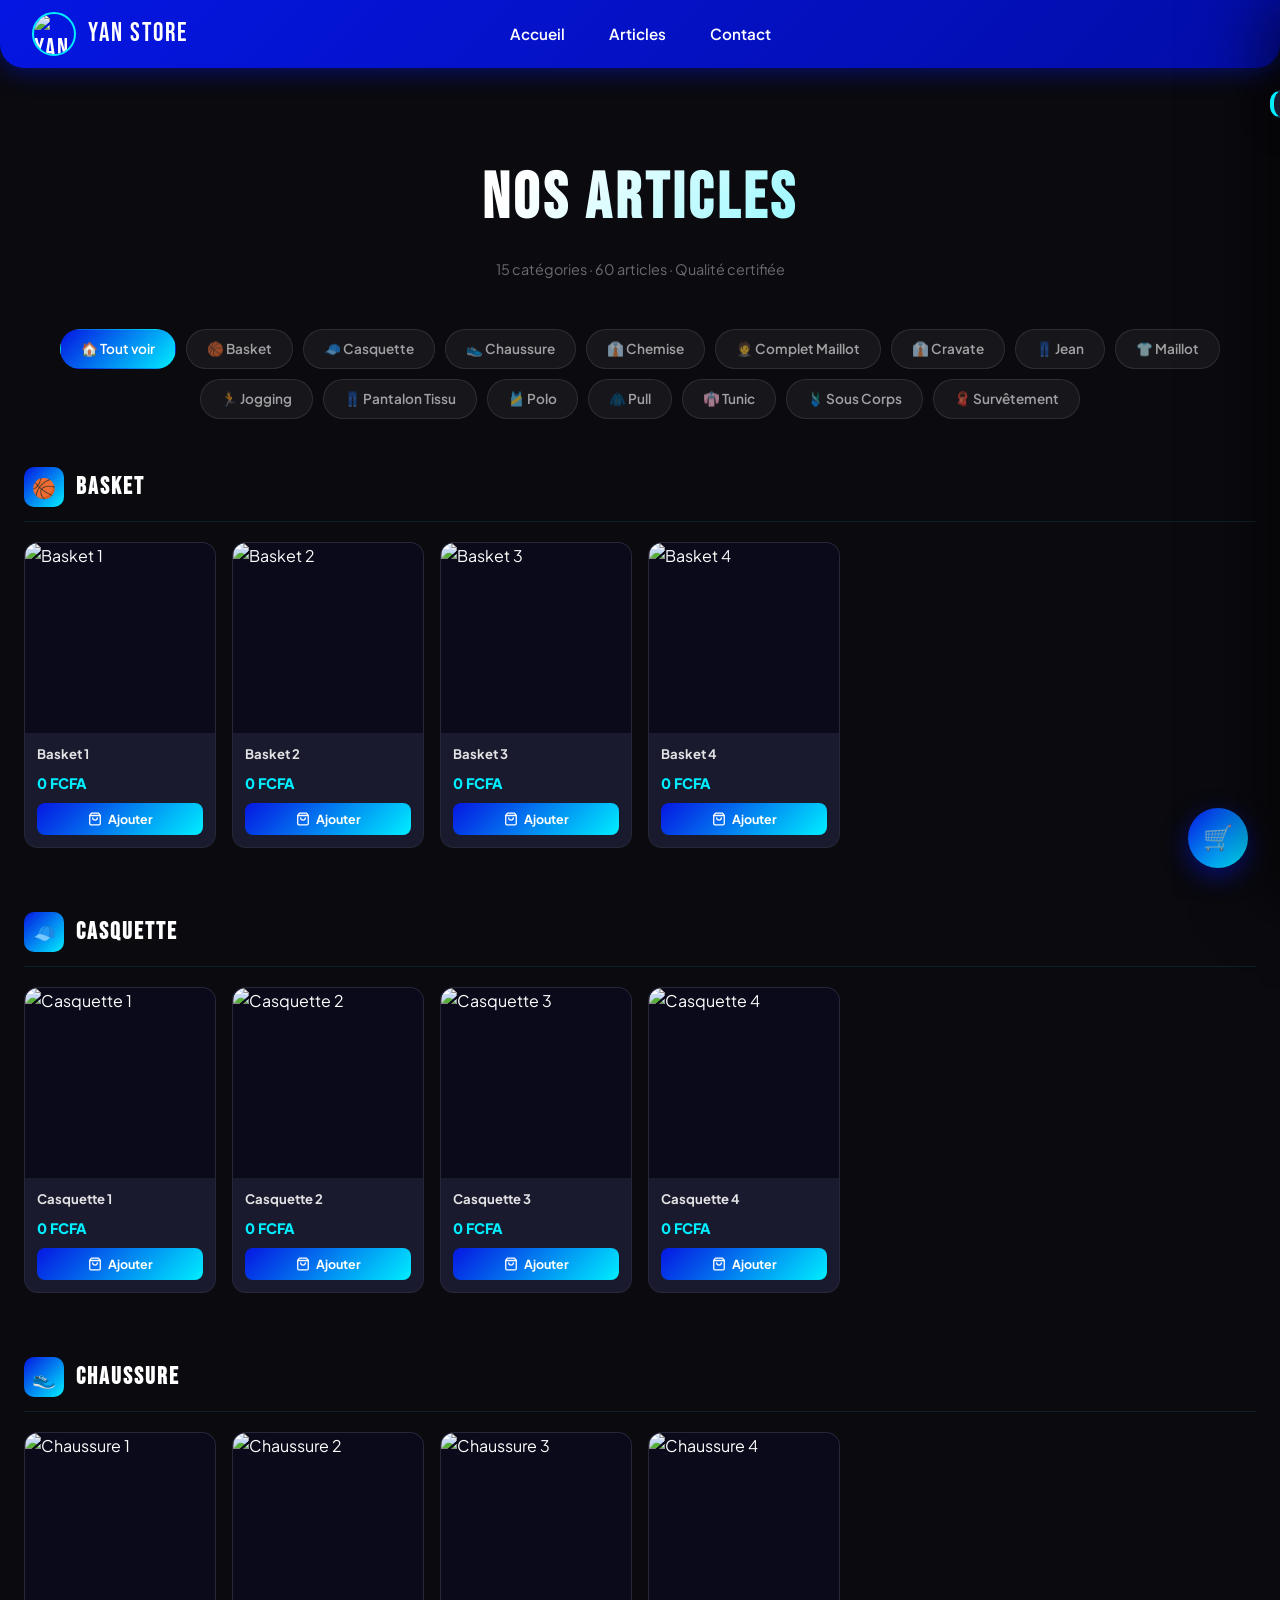
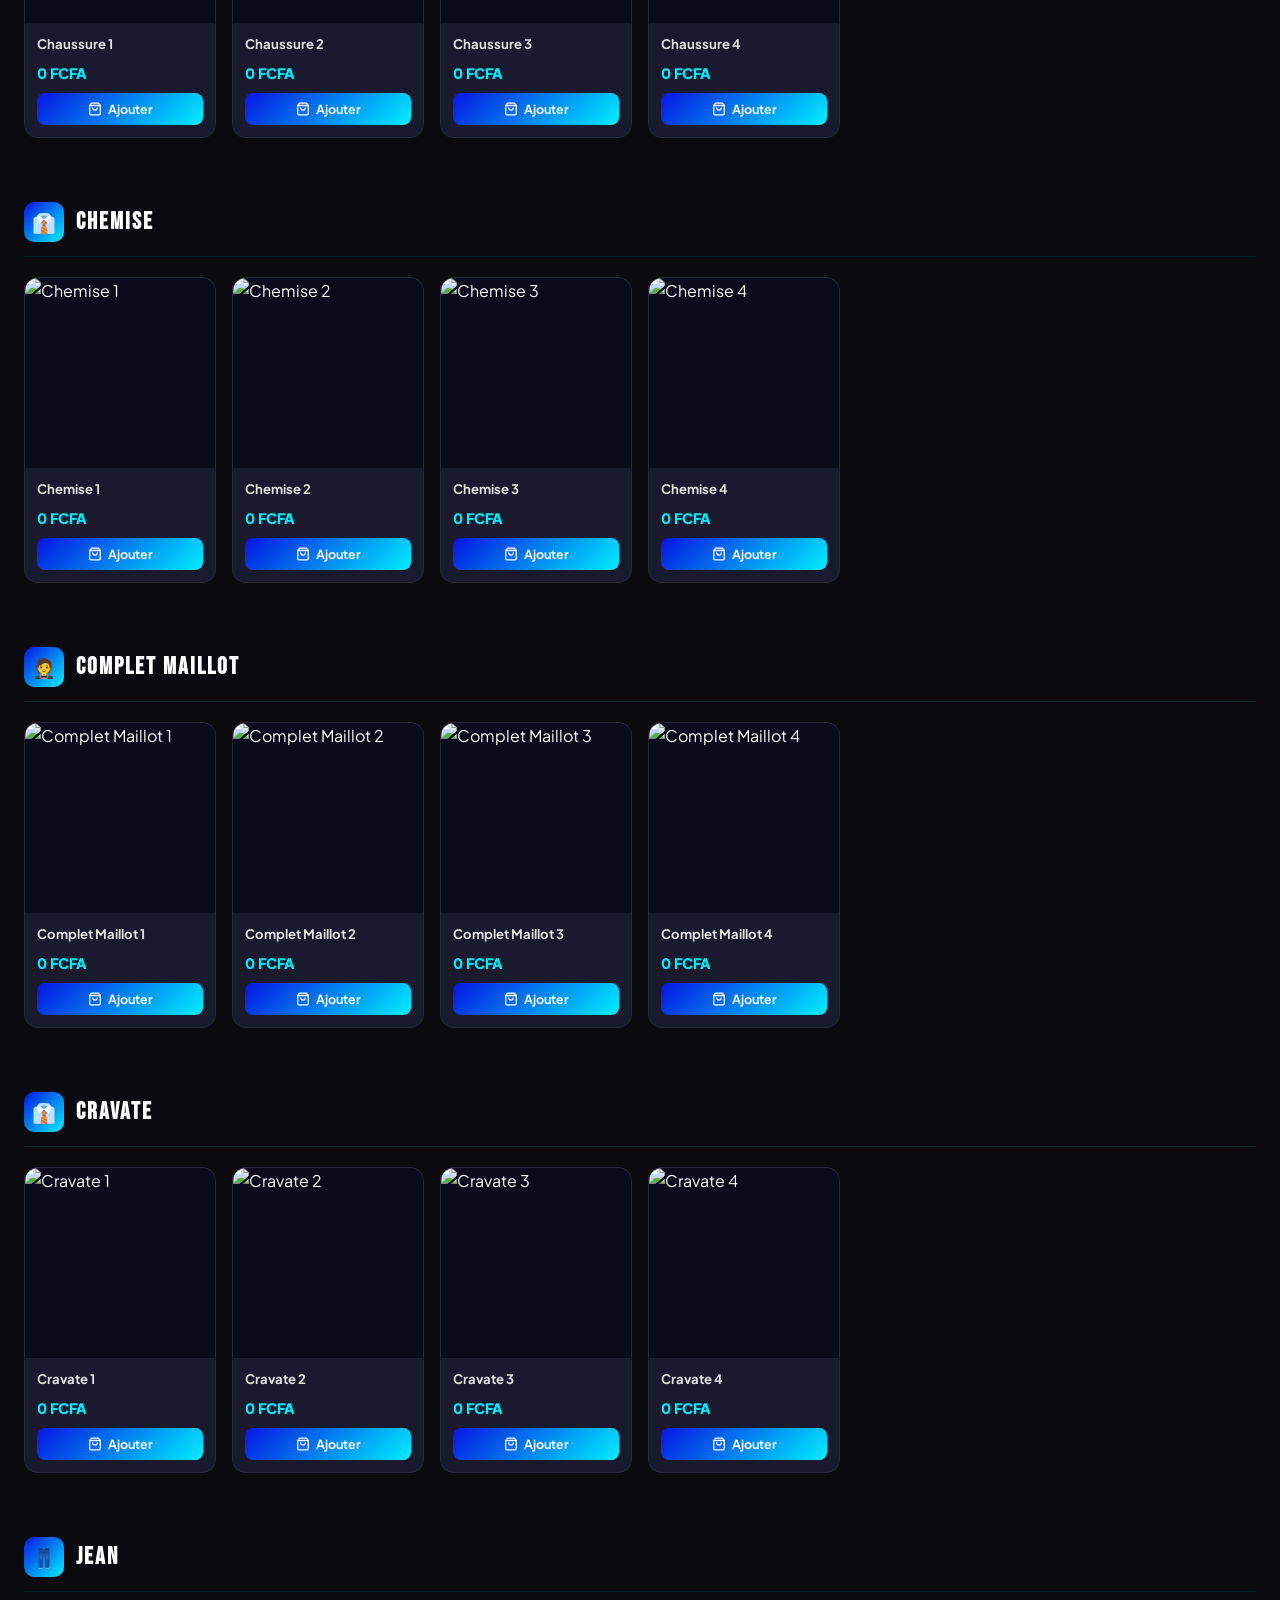
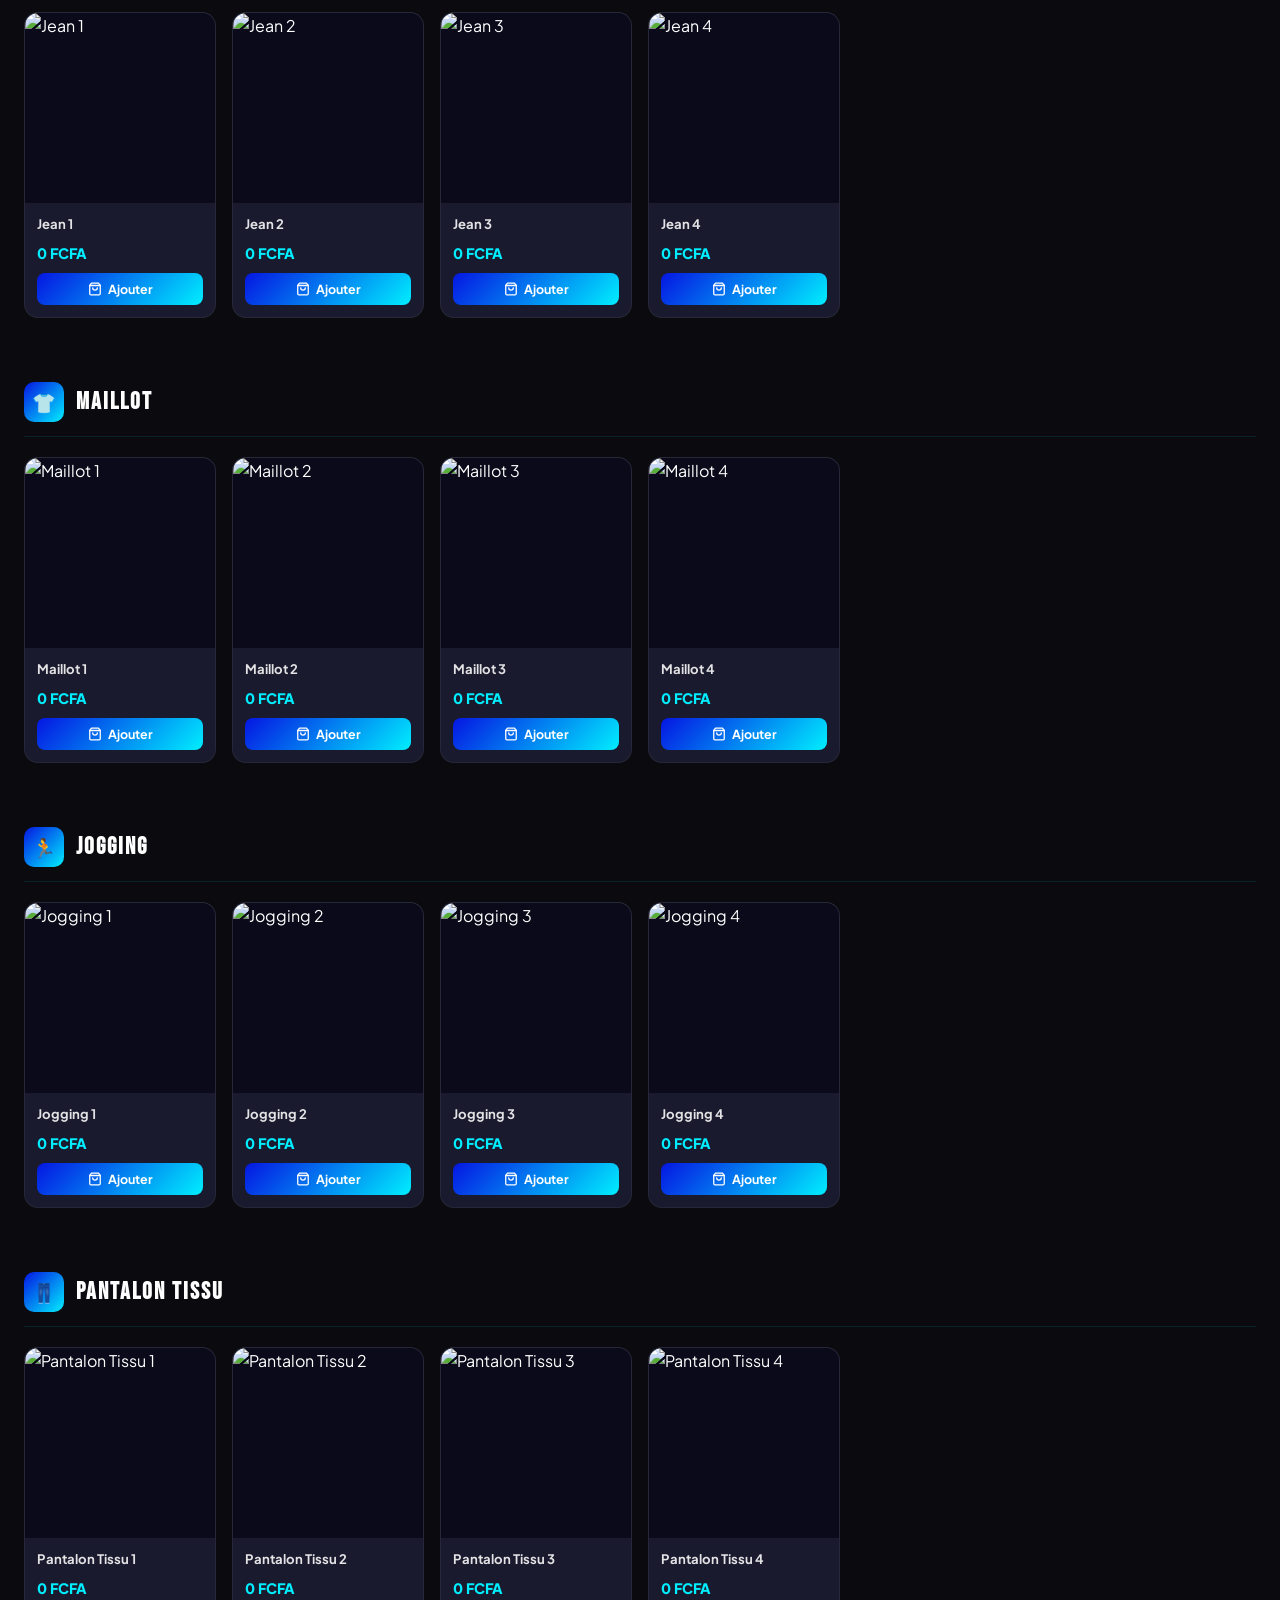
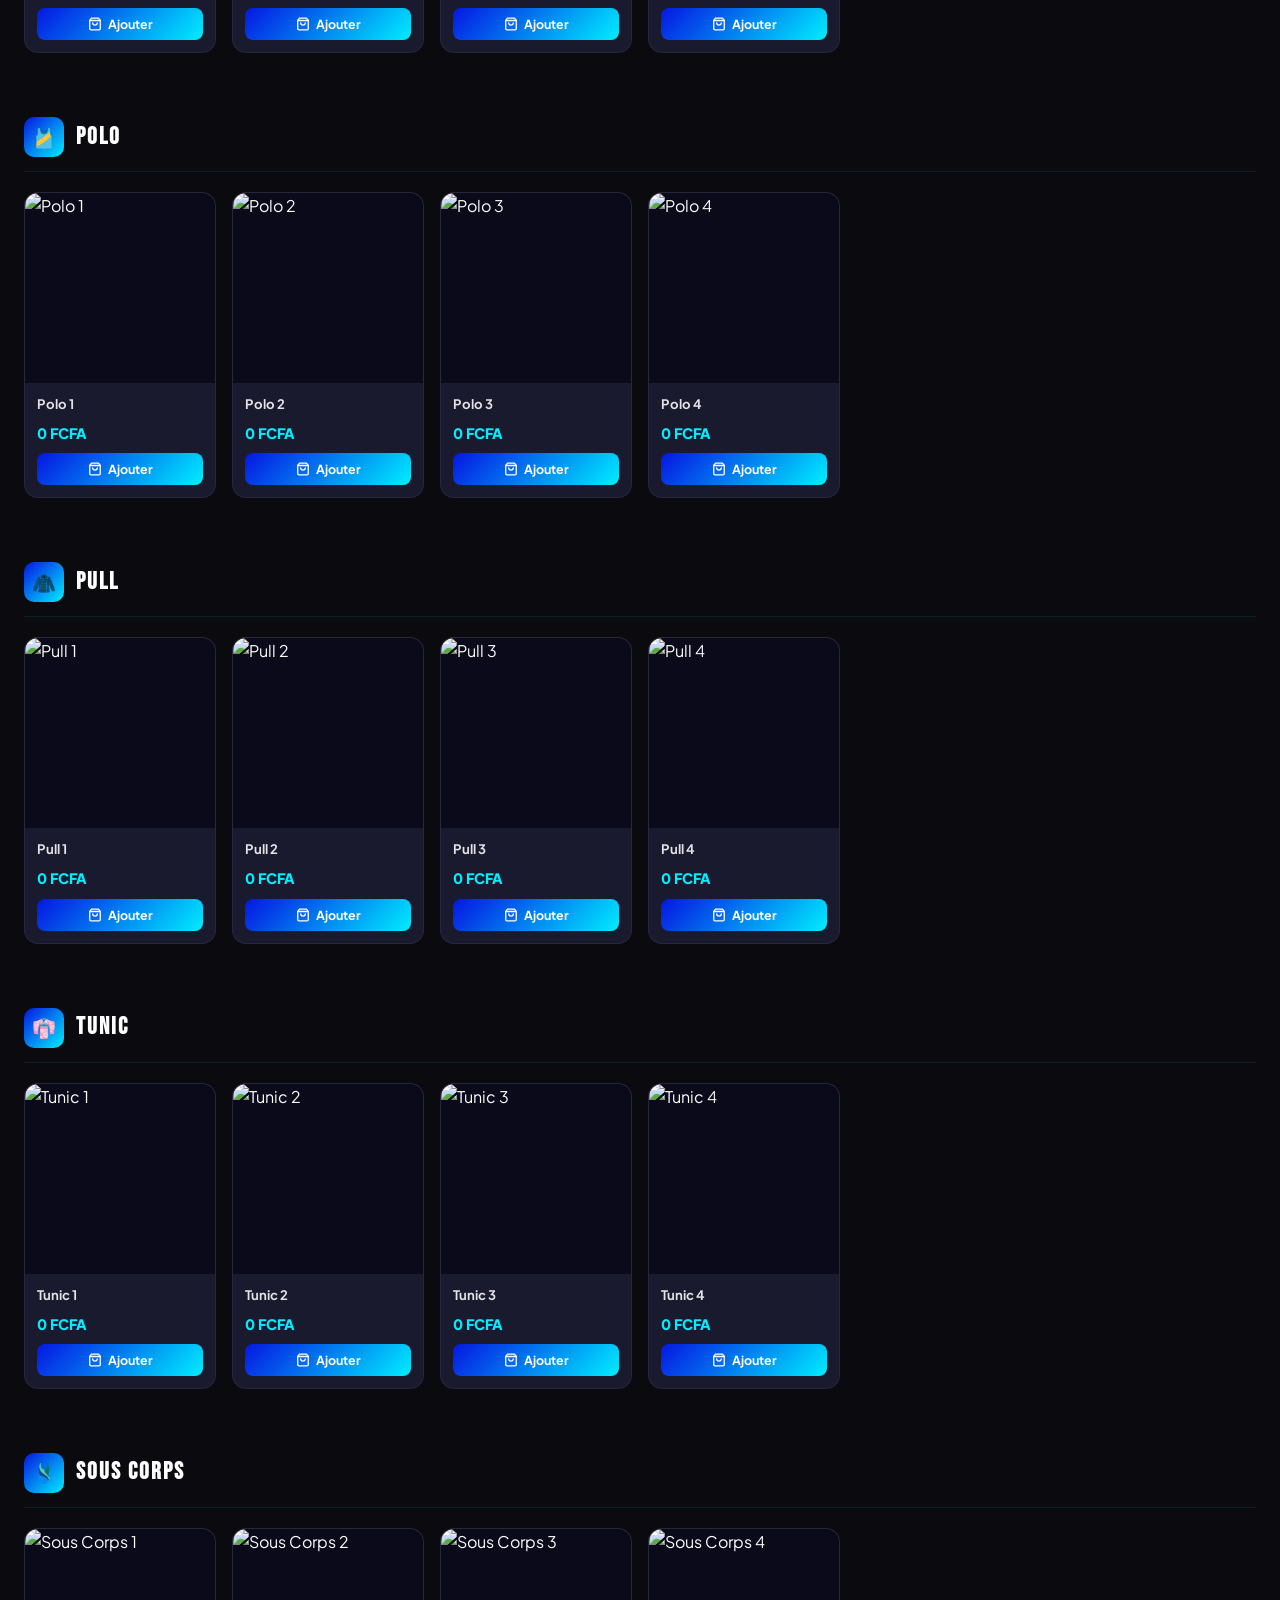
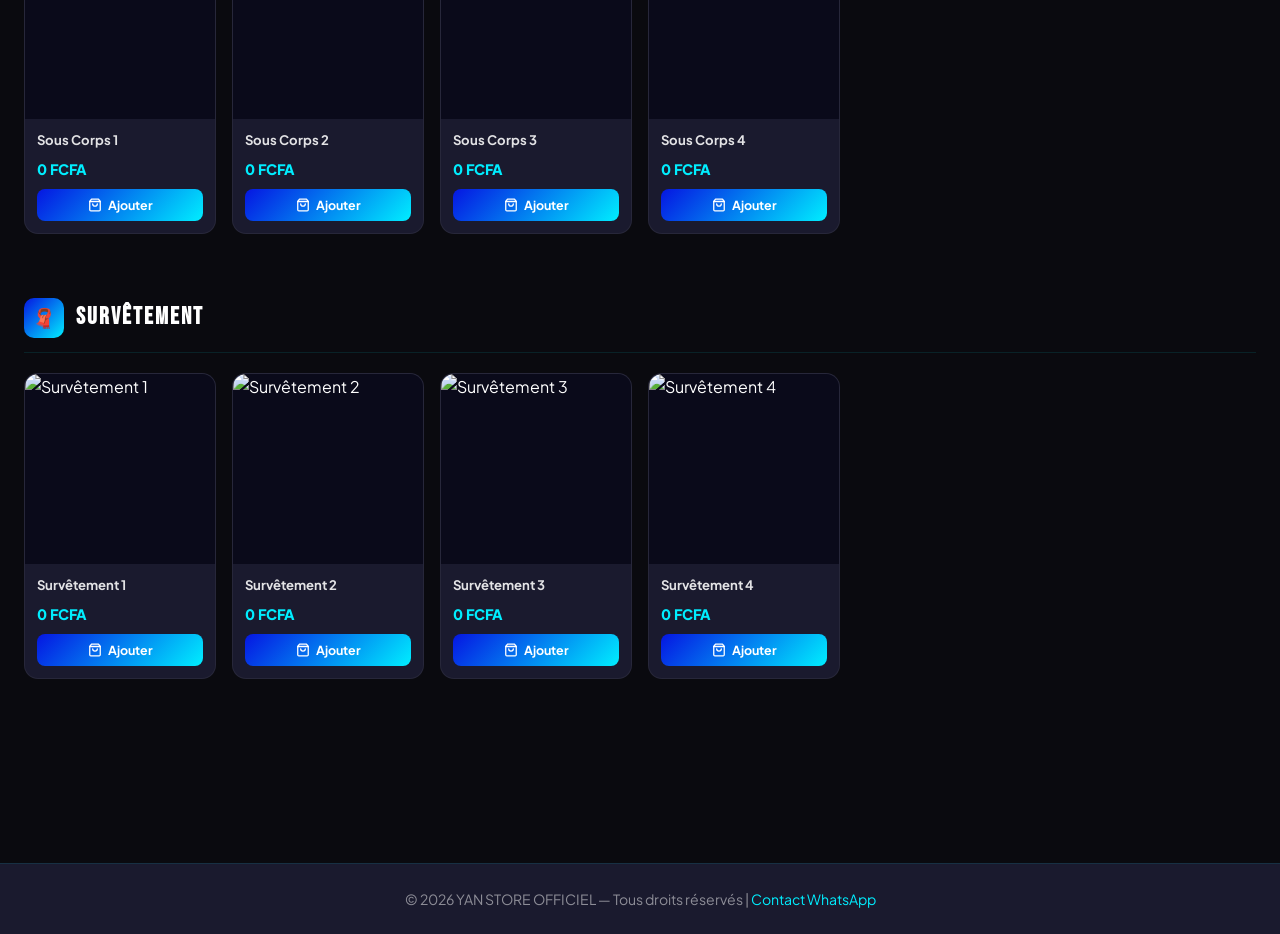
==== Articles.html @ aefc946b "premier commit" ====
<!DOCTYPE html>
<html lang="fr">
<head>
  <meta charset="UTF-8">
  <meta name="viewport" content="width=device-width, initial-scale=1.0">
  <title>Articles — YAN STORE OFFICIEL</title>
  <link rel="icon" type="image/x-icon" href="https://res.cloudinary.com/dyp3dqkwv/image/upload/q_auto/f_auto/v1781642366/culture_vjlvqy.jpg">
  <link href="https://fonts.googleapis.com/css2?family=Plus+Jakarta+Sans:wght@400;600;700;800&family=Bebas+Neue&display=swap" rel="stylesheet">
  <link rel="stylesheet" href="style.css">
  <link rel="stylesheet" href="style2.css">
</head>
<body id="top">

<!-- ======= HEADER ======= -->
<header>
  <nav>
    <div class="logo">
      <a href="YANSTORE.html">
        <img src="https://res.cloudinary.com/dyp3dqkwv/image/upload/q_auto/f_auto/v1781642366/culture_vjlvqy.jpg" alt="YAN STORE" />
        YAN STORE
      </a>
    </div>
    <div class="nav-links">
      <a href="YANSTORE.html">Accueil</a>
      <a href="Articles.html" class="active">Articles</a>
      <a href="contact.html">Contact</a>
    </div>
  </nav>
</header>

<!-- ======= TOAST ======= -->
<div id="toast"></div>

<!-- ======= MODAL AGRANDISSEMENT ======= -->
<div id="product-modal" role="dialog" aria-modal="true" aria-label="Détail article">
  <div class="modal-overlay" id="modal-overlay"></div>
  <div class="modal-box">
    <button class="modal-close" id="modal-close" aria-label="Fermer">✕</button>
    <img src="" alt="" class="modal-img" id="modal-img">
    <div class="modal-info">
      <div class="modal-cat" id="modal-cat"></div>
      <div class="modal-name" id="modal-name"></div>
      <div class="modal-price" id="modal-price"></div>
      <button class="modal-btn-cart" id="modal-btn-cart">
        <svg viewBox="0 0 24 24" fill="none" stroke="currentColor" stroke-width="2.2" stroke-linecap="round" stroke-linejoin="round" width="18" height="18"><path d="M6 2 3 6v14a2 2 0 0 0 2 2h14a2 2 0 0 0 2-2V6l-3-4z"/><line x1="3" y1="6" x2="21" y2="6"/><path d="M16 10a4 4 0 0 1-8 0"/></svg>
        Ajouter au panier
      </button>
    </div>
  </div>
</div>

<!-- ======= PANIER LATÉRAL ======= -->
<div id="cart-drawer">
  <div class="drawer-overlay" id="drawer-overlay"></div>
  <div class="drawer-header">
    <div style="display:flex;align-items:center;gap:6px;">
      <h3>MON PANIER</h3>
      <span class="cart-total-count" id="cart-total-count">0</span>
    </div>
    <button class="drawer-close" id="drawer-close" aria-label="Fermer le panier">✕</button>
  </div>

  <div class="drawer-list" id="drawer-list">
    <div class="cart-empty-msg" id="cart-empty">
      <span class="empty-icon">🛒</span>
      Votre panier est vide.<br>Ajoutez des articles pour commander.
    </div>
  </div>

  <div class="drawer-footer">
    <div class="drawer-total-line">
      <span>Total confirmé</span>
      <span class="total-amount" id="drawer-total">0 FCFA</span>
    </div>
    <p class="drawer-note">✓ Confirmez chaque article avant de commander</p>
    <button class="btn-whatsapp-order" id="btn-whatsapp-order" disabled>
      <svg viewBox="0 0 32 32" fill="none" xmlns="http://www.w3.org/2000/svg">
        <path fill="#fff" d="M16 2C8.268 2 2 8.268 2 16c0 2.472.672 4.789 1.845 6.779L2 30l7.41-1.822A13.93 13.93 0 0 0 16 30c7.732 0 14-6.268 14-14S23.732 2 16 2zm0 25.6a11.54 11.54 0 0 1-5.878-1.606l-.42-.252-4.4 1.082 1.12-4.266-.274-.436A11.552 11.552 0 0 1 4.4 16C4.4 9.59 9.59 4.4 16 4.4c6.41 0 11.6 5.19 11.6 11.6 0 6.41-5.19 11.6-11.6 11.6zm6.352-8.684c-.35-.176-2.068-1.02-2.388-1.136-.32-.116-.554-.176-.786.176-.232.35-.9 1.136-1.104 1.37-.204.232-.406.262-.756.086-.35-.176-1.478-.545-2.814-1.736-1.04-.928-1.742-2.074-1.946-2.424-.204-.35-.022-.54.154-.714.158-.158.35-.406.526-.61.176-.202.232-.35.35-.584.116-.232.058-.436-.028-.61-.088-.174-.786-1.896-1.078-2.598-.284-.682-.574-.588-.786-.6-.204-.01-.438-.012-.672-.012-.232 0-.61.088-.93.438-.32.35-1.218 1.19-1.218 2.9 0 1.71 1.246 3.362 1.42 3.594.176.232 2.45 3.74 5.938 5.244.83.358 1.478.572 1.982.732.834.264 1.592.226 2.192.138.668-.1 2.068-.846 2.36-1.664.29-.818.29-1.52.204-1.664-.086-.144-.32-.232-.67-.408z"/>
      </svg>
      COMMANDER SUR WHATSAPP
    </button>
  </div>
</div>

<!-- ======= BOUTON FLOTTANT PANIER ======= -->
<button id="floating-cart" aria-label="Ouvrir le panier">
  🛒
  <span class="fc-badge" id="fc-badge">0</span>
</button>

<!-- ======= CONTENU PRINCIPAL ======= -->
<main class="articles-page">
  <div class="articles-page-title">
    <h1>NOS ARTICLES</h1>
    <p>15 catégories · 60 articles · Qualité certifiée</p>
  </div>

  <!-- CHIPS FILTRE -->
  <div class="cat-chips" id="cat-chips">
    <span class="cat-chip active" data-cat="all">🏠 Tout voir</span>
    <span class="cat-chip" data-cat="basket">🏀 Basket</span>
    <span class="cat-chip" data-cat="casquette">🧢 Casquette</span>
    <span class="cat-chip" data-cat="chaussure">👟 Chaussure</span>
    <span class="cat-chip" data-cat="chemise">👔 Chemise</span>
    <span class="cat-chip" data-cat="complet">🤵 Complet Maillot</span>
    <span class="cat-chip" data-cat="cravate">👔 Cravate</span>
    <span class="cat-chip" data-cat="jean">👖 Jean</span>
    <span class="cat-chip" data-cat="maillot">👕 Maillot</span>
    <span class="cat-chip" data-cat="jogging">🏃 Jogging</span>
    <span class="cat-chip" data-cat="pantalon">👖 Pantalon Tissu</span>
    <span class="cat-chip" data-cat="polo">🎽 Polo</span>
    <span class="cat-chip" data-cat="pull">🧥 Pull</span>
    <span class="cat-chip" data-cat="tunic">👘 Tunic</span>
    <span class="cat-chip" data-cat="souscorps">🩱 Sous Corps</span>
    <span class="cat-chip" data-cat="survetement">🧣 Survêtement</span>
  </div>

  <!-- Les sections sont générées par JS ci-dessous -->
  <div id="catalogue-root"></div>

</main>

<footer>
  <p>&copy; 2026 YAN STORE OFFICIEL — Tous droits réservés | <a href="contact.html">Contact WhatsApp</a></p>
</footer>

<!-- ======= SCRIPT ======= -->
<script>
/* =====================================================
   IMAGES — remplace l'URL de chaque article ici
   Format local  : "IMAGES/nom-du-fichier.jpg"
   Format distant: "https://..."
===================================================== */
const IMAGES = {
  // ---- Basket ----
  ba1: "https://res.cloudinary.com/dyp3dqkwv/image/upload/q_auto/f_auto/v1781642366/culture_vjlvqy.jpg", // Basket 1
  ba2: "https://res.cloudinary.com/dyp3dqkwv/image/upload/q_auto/f_auto/v1781642366/culture_vjlvqy.jpg", // Basket 2
  ba3: "https://res.cloudinary.com/dyp3dqkwv/image/upload/q_auto/f_auto/v1781642366/culture_vjlvqy.jpg", // Basket 3
  ba4: "https://res.cloudinary.com/dyp3dqkwv/image/upload/q_auto/f_auto/v1781642366/culture_vjlvqy.jpg", // Basket 4
  // ---- Casquette ----
  ca1: "https://res.cloudinary.com/dyp3dqkwv/image/upload/q_auto/f_auto/v1781642366/culture_vjlvqy.jpg", // Casquette 1
  ca2: "https://res.cloudinary.com/dyp3dqkwv/image/upload/q_auto/f_auto/v1781642366/culture_vjlvqy.jpg", // Casquette 2
  ca3: "https://res.cloudinary.com/dyp3dqkwv/image/upload/q_auto/f_auto/v1781642366/culture_vjlvqy.jpg", // Casquette 3
  ca4: "https://res.cloudinary.com/dyp3dqkwv/image/upload/q_auto/f_auto/v1781642366/culture_vjlvqy.jpg", // Casquette 4
  // ---- Chaussure ----
  ch1: "https://res.cloudinary.com/dyp3dqkwv/image/upload/q_auto/f_auto/v1781642366/culture_vjlvqy.jpg", // Chaussure 1
  ch2: "https://res.cloudinary.com/dyp3dqkwv/image/upload/q_auto/f_auto/v1781642366/culture_vjlvqy.jpg", // Chaussure 2
  ch3: "https://res.cloudinary.com/dyp3dqkwv/image/upload/q_auto/f_auto/v1781642366/culture_vjlvqy.jpg", // Chaussure 3
  ch4: "https://res.cloudinary.com/dyp3dqkwv/image/upload/q_auto/f_auto/v1781642366/culture_vjlvqy.jpg", // Chaussure 4
  // ---- Chemise ----
  cm1: "https://res.cloudinary.com/dyp3dqkwv/image/upload/q_auto/f_auto/v1781642366/culture_vjlvqy.jpg", // Chemise 1
  cm2: "https://res.cloudinary.com/dyp3dqkwv/image/upload/q_auto/f_auto/v1781642366/culture_vjlvqy.jpg", // Chemise 2
  cm3: "https://res.cloudinary.com/dyp3dqkwv/image/upload/q_auto/f_auto/v1781642366/culture_vjlvqy.jpg", // Chemise 3
  cm4: "https://res.cloudinary.com/dyp3dqkwv/image/upload/q_auto/f_auto/v1781642366/culture_vjlvqy.jpg", // Chemise 4
  // ---- Complet Maillot ----
  co1: "https://res.cloudinary.com/dyp3dqkwv/image/upload/q_auto/f_auto/v1781642366/culture_vjlvqy.jpg", // Complet Maillot 1
  co2: "https://res.cloudinary.com/dyp3dqkwv/image/upload/q_auto/f_auto/v1781642366/culture_vjlvqy.jpg", // Complet Maillot 2
  co3: "https://res.cloudinary.com/dyp3dqkwv/image/upload/q_auto/f_auto/v1781642366/culture_vjlvqy.jpg", // Complet Maillot 3
  co4: "https://res.cloudinary.com/dyp3dqkwv/image/upload/q_auto/f_auto/v1781642366/culture_vjlvqy.jpg", // Complet Maillot 4
  // ---- Cravate ----
  cr1: "https://res.cloudinary.com/dyp3dqkwv/image/upload/q_auto/f_auto/v1781642366/culture_vjlvqy.jpg", // Cravate 1
  cr2: "https://res.cloudinary.com/dyp3dqkwv/image/upload/q_auto/f_auto/v1781642366/culture_vjlvqy.jpg", // Cravate 2
  cr3: "https://res.cloudinary.com/dyp3dqkwv/image/upload/q_auto/f_auto/v1781642366/culture_vjlvqy.jpg", // Cravate 3
  cr4: "https://res.cloudinary.com/dyp3dqkwv/image/upload/q_auto/f_auto/v1781642366/culture_vjlvqy.jpg", // Cravate 4
  // ---- Jean ----
  je1: "https://res.cloudinary.com/dyp3dqkwv/image/upload/q_auto/f_auto/v1781642366/culture_vjlvqy.jpg", // Jean 1
  je2: "https://res.cloudinary.com/dyp3dqkwv/image/upload/q_auto/f_auto/v1781642366/culture_vjlvqy.jpg", // Jean 2
  je3: "https://res.cloudinary.com/dyp3dqkwv/image/upload/q_auto/f_auto/v1781642366/culture_vjlvqy.jpg", // Jean 3
  je4: "https://res.cloudinary.com/dyp3dqkwv/image/upload/q_auto/f_auto/v1781642366/culture_vjlvqy.jpg", // Jean 4
  // ---- Maillot ----
  ma1: "https://res.cloudinary.com/dyp3dqkwv/image/upload/q_auto/f_auto/v1781642366/culture_vjlvqy.jpg", // Maillot 1
  ma2: "https://res.cloudinary.com/dyp3dqkwv/image/upload/q_auto/f_auto/v1781642366/culture_vjlvqy.jpg", // Maillot 2
  ma3: "https://res.cloudinary.com/dyp3dqkwv/image/upload/q_auto/f_auto/v1781642366/culture_vjlvqy.jpg", // Maillot 3
  ma4: "https://res.cloudinary.com/dyp3dqkwv/image/upload/q_auto/f_auto/v1781642366/culture_vjlvqy.jpg", // Maillot 4
  // ---- Jogging ----
  jo1: "https://res.cloudinary.com/dyp3dqkwv/image/upload/q_auto/f_auto/v1781642366/culture_vjlvqy.jpg", // Jogging 1
  jo2: "https://res.cloudinary.com/dyp3dqkwv/image/upload/q_auto/f_auto/v1781642366/culture_vjlvqy.jpg", // Jogging 2
  jo3: "https://res.cloudinary.com/dyp3dqkwv/image/upload/q_auto/f_auto/v1781642366/culture_vjlvqy.jpg", // Jogging 3
  jo4: "https://res.cloudinary.com/dyp3dqkwv/image/upload/q_auto/f_auto/v1781642366/culture_vjlvqy.jpg", // Jogging 4
  // ---- Pantalon Tissu ----
  pt1: "https://res.cloudinary.com/dyp3dqkwv/image/upload/q_auto/f_auto/v1781642366/culture_vjlvqy.jpg", // Pantalon Tissu 1
  pt2: "https://res.cloudinary.com/dyp3dqkwv/image/upload/q_auto/f_auto/v1781642366/culture_vjlvqy.jpg", // Pantalon Tissu 2
  pt3: "https://res.cloudinary.com/dyp3dqkwv/image/upload/q_auto/f_auto/v1781642366/culture_vjlvqy.jpg", // Pantalon Tissu 3
  pt4: "https://res.cloudinary.com/dyp3dqkwv/image/upload/q_auto/f_auto/v1781642366/culture_vjlvqy.jpg", // Pantalon Tissu 4
  // ---- Polo ----
  po1: "https://res.cloudinary.com/dyp3dqkwv/image/upload/q_auto/f_auto/v1781642366/culture_vjlvqy.jpg", // Polo 1
  po2: "https://res.cloudinary.com/dyp3dqkwv/image/upload/q_auto/f_auto/v1781642366/culture_vjlvqy.jpg", // Polo 2
  po3: "https://res.cloudinary.com/dyp3dqkwv/image/upload/q_auto/f_auto/v1781642366/culture_vjlvqy.jpg", // Polo 3
  po4: "https://res.cloudinary.com/dyp3dqkwv/image/upload/q_auto/f_auto/v1781642366/culture_vjlvqy.jpg", // Polo 4
  // ---- Pull ----
  pu1: "https://res.cloudinary.com/dyp3dqkwv/image/upload/q_auto/f_auto/v1781642366/culture_vjlvqy.jpg", // Pull 1
  pu2: "https://res.cloudinary.com/dyp3dqkwv/image/upload/q_auto/f_auto/v1781642366/culture_vjlvqy.jpg", // Pull 2
  pu3: "https://res.cloudinary.com/dyp3dqkwv/image/upload/q_auto/f_auto/v1781642366/culture_vjlvqy.jpg", // Pull 3
  pu4: "https://res.cloudinary.com/dyp3dqkwv/image/upload/q_auto/f_auto/v1781642366/culture_vjlvqy.jpg", // Pull 4
  // ---- Tunic ----
  tu1: "https://res.cloudinary.com/dyp3dqkwv/image/upload/q_auto/f_auto/v1781642366/culture_vjlvqy.jpg", // Tunic 1
  tu2: "https://res.cloudinary.com/dyp3dqkwv/image/upload/q_auto/f_auto/v1781642366/culture_vjlvqy.jpg", // Tunic 2
  tu3: "https://res.cloudinary.com/dyp3dqkwv/image/upload/q_auto/f_auto/v1781642366/culture_vjlvqy.jpg", // Tunic 3
  tu4: "https://res.cloudinary.com/dyp3dqkwv/image/upload/q_auto/f_auto/v1781642366/culture_vjlvqy.jpg", // Tunic 4
  // ---- Sous Corps ----
  sc1: "https://res.cloudinary.com/dyp3dqkwv/image/upload/q_auto/f_auto/v1781642366/culture_vjlvqy.jpg", // Sous Corps 1
  sc2: "https://res.cloudinary.com/dyp3dqkwv/image/upload/q_auto/f_auto/v1781642366/culture_vjlvqy.jpg", // Sous Corps 2
  sc3: "https://res.cloudinary.com/dyp3dqkwv/image/upload/q_auto/f_auto/v1781642366/culture_vjlvqy.jpg", // Sous Corps 3
  sc4: "https://res.cloudinary.com/dyp3dqkwv/image/upload/q_auto/f_auto/v1781642366/culture_vjlvqy.jpg", // Sous Corps 4
  // ---- Survêtement ----
  sv1: "https://res.cloudinary.com/dyp3dqkwv/image/upload/q_auto/f_auto/v1781642366/culture_vjlvqy.jpg", // Survêtement 1
  sv2: "https://res.cloudinary.com/dyp3dqkwv/image/upload/q_auto/f_auto/v1781642366/culture_vjlvqy.jpg", // Survêtement 2
  sv3: "https://res.cloudinary.com/dyp3dqkwv/image/upload/q_auto/f_auto/v1781642366/culture_vjlvqy.jpg", // Survêtement 3
  sv4: "https://res.cloudinary.com/dyp3dqkwv/image/upload/q_auto/f_auto/v1781642366/culture_vjlvqy.jpg", // Survêtement 4
};

/* =====================================================
   CATALOGUE — 15 catégories × 4 articles
===================================================== */
const CATALOGUE = [
  {
    id: "basket", icon: "🏀", label: "Basket",
    items: [
      { id:"ba1", name:"Basket 1", price:0, badge:null },
      { id:"ba2", name:"Basket 2", price:0, badge:null },
      { id:"ba3", name:"Basket 3", price:0, badge:null },
      { id:"ba4", name:"Basket 4", price:0, badge:null }
    ]
  },
  {
    id: "casquette", icon: "🧢", label: "Casquette",
    items: [
      { id:"ca1", name:"Casquette 1", price:0, badge:null },
      { id:"ca2", name:"Casquette 2", price:0, badge:null },
      { id:"ca3", name:"Casquette 3", price:0, badge:null },
      { id:"ca4", name:"Casquette 4", price:0, badge:null }
    ]
  },
  {
    id: "chaussure", icon: "👟", label: "Chaussure",
    items: [
      { id:"ch1", name:"Chaussure 1", price:0, badge:null },
      { id:"ch2", name:"Chaussure 2", price:0, badge:null },
      { id:"ch3", name:"Chaussure 3", price:0, badge:null },
      { id:"ch4", name:"Chaussure 4", price:0, badge:null }
    ]
  },
  {
    id: "chemise", icon: "👔", label: "Chemise",
    items: [
      { id:"cm1", name:"Chemise 1", price:0, badge:null },
      { id:"cm2", name:"Chemise 2", price:0, badge:null },
      { id:"cm3", name:"Chemise 3", price:0, badge:null },
      { id:"cm4", name:"Chemise 4", price:0, badge:null }
    ]
  },
  {
    id: "complet", icon: "🤵", label: "Complet Maillot",
    items: [
      { id:"co1", name:"Complet Maillot 1", price:0, badge:null },
      { id:"co2", name:"Complet Maillot 2", price:0, badge:null },
      { id:"co3", name:"Complet Maillot 3", price:0, badge:null },
      { id:"co4", name:"Complet Maillot 4", price:0, badge:null }
    ]
  },
  {
    id: "cravate", icon: "👔", label: "Cravate",
    items: [
      { id:"cr1", name:"Cravate 1", price:0, badge:null },
      { id:"cr2", name:"Cravate 2", price:0, badge:null },
      { id:"cr3", name:"Cravate 3", price:0, badge:null },
      { id:"cr4", name:"Cravate 4", price:0, badge:null }
    ]
  },
  {
    id: "jean", icon: "👖", label: "Jean",
    items: [
      { id:"je1", name:"Jean 1", price:0, badge:null },
      { id:"je2", name:"Jean 2", price:0, badge:null },
      { id:"je3", name:"Jean 3", price:0, badge:null },
      { id:"je4", name:"Jean 4", price:0, badge:null }
    ]
  },
  {
    id: "maillot", icon: "👕", label: "Maillot",
    items: [
      { id:"ma1", name:"Maillot 1", price:0, badge:null },
      { id:"ma2", name:"Maillot 2", price:0, badge:null },
      { id:"ma3", name:"Maillot 3", price:0, badge:null },
      { id:"ma4", name:"Maillot 4", price:0, badge:null }
    ]
  },
  {
    id: "jogging", icon: "🏃", label: "Jogging",
    items: [
      { id:"jo1", name:"Jogging 1", price:0, badge:null },
      { id:"jo2", name:"Jogging 2", price:0, badge:null },
      { id:"jo3", name:"Jogging 3", price:0, badge:null },
      { id:"jo4", name:"Jogging 4", price:0, badge:null }
    ]
  },
  {
    id: "pantalon", icon: "👖", label: "Pantalon Tissu",
    items: [
      { id:"pt1", name:"Pantalon Tissu 1", price:0, badge:null },
      { id:"pt2", name:"Pantalon Tissu 2", price:0, badge:null },
      { id:"pt3", name:"Pantalon Tissu 3", price:0, badge:null },
      { id:"pt4", name:"Pantalon Tissu 4", price:0, badge:null }
    ]
  },
  {
    id: "polo", icon: "🎽", label: "Polo",
    items: [
      { id:"po1", name:"Polo 1", price:0, badge:null },
      { id:"po2", name:"Polo 2", price:0, badge:null },
      { id:"po3", name:"Polo 3", price:0, badge:null },
      { id:"po4", name:"Polo 4", price:0, badge:null }
    ]
  },
  {
    id: "pull", icon: "🧥", label: "Pull",
    items: [
      { id:"pu1", name:"Pull 1", price:0, badge:null },
      { id:"pu2", name:"Pull 2", price:0, badge:null },
      { id:"pu3", name:"Pull 3", price:0, badge:null },
      { id:"pu4", name:"Pull 4", price:0, badge:null }
    ]
  },
  {
    id: "tunic", icon: "👘", label: "Tunic",
    items: [
      { id:"tu1", name:"Tunic 1", price:0, badge:null },
      { id:"tu2", name:"Tunic 2", price:0, badge:null },
      { id:"tu3", name:"Tunic 3", price:0, badge:null },
      { id:"tu4", name:"Tunic 4", price:0, badge:null }
    ]
  },
  {
    id: "souscorps", icon: "🩱", label: "Sous Corps",
    items: [
      { id:"sc1", name:"Sous Corps 1", price:0, badge:null },
      { id:"sc2", name:"Sous Corps 2", price:0, badge:null },
      { id:"sc3", name:"Sous Corps 3", price:0, badge:null },
      { id:"sc4", name:"Sous Corps 4", price:0, badge:null }
    ]
  },
  {
    id: "survetement", icon: "🧣", label: "Survêtement",
    items: [
      { id:"sv1", name:"Survêtement 1", price:0, badge:null },
      { id:"sv2", name:"Survêtement 2", price:0, badge:null },
      { id:"sv3", name:"Survêtement 3", price:0, badge:null },
      { id:"sv4", name:"Survêtement 4", price:0, badge:null }
    ]
  }
];
/* =====================================================
   ÉTAT GLOBAL
===================================================== */
// cart = [{ ...item, catLabel, confirmed }]
let cart = [];

/* Format prix */
function fmt(n) {
  return n.toLocaleString("fr-FR") + " FCFA";
}

/* =====================================================
   RENDU DU CATALOGUE
===================================================== */
function renderCatalogue() {
  const root = document.getElementById("catalogue-root");
  root.innerHTML = "";

  CATALOGUE.forEach(cat => {
    const section = document.createElement("section");
    section.className = "category-section";
    section.dataset.cat = cat.id;

    section.innerHTML = `
      <div class="cat-heading">
        <div class="cat-heading-icon">${cat.icon}</div>
        <h2>${cat.label}</h2>
      </div>
      <div class="product-grid" id="grid-${cat.id}"></div>
    `;
    root.appendChild(section);

    const grid = section.querySelector(".product-grid");

    cat.items.forEach(item => {
      const card = document.createElement("div");
      card.className = "product-card";
      card.dataset.id = item.id;

      card.innerHTML = `
        ${item.badge ? `<span class="p-badge ${item.badge}">${item.badge === "new" ? "NOUVEAU" : "PROMO"}</span>` : ""}
        <img class="p-img" src="${IMAGES[item.id]}" alt="${item.name}" loading="lazy">
        <div class="p-foot">
          <div class="p-name">${item.name}</div>
          <div class="p-price">${fmt(item.price)}</div>
          <button class="btn-add" data-id="${item.id}" data-cat="${cat.id}">
            <svg viewBox="0 0 24 24" fill="none" stroke="currentColor" stroke-width="2.2" stroke-linecap="round" stroke-linejoin="round" width="14" height="14">
              <path d="M6 2 3 6v14a2 2 0 0 0 2 2h14a2 2 0 0 0 2-2V6l-3-4z"/>
              <line x1="3" y1="6" x2="21" y2="6"/>
              <path d="M16 10a4 4 0 0 1-8 0"/>
            </svg>
            Ajouter
          </button>
        </div>
      `;

      /* Click image → modal */
      card.querySelector(".p-img").addEventListener("click", () => {
        openModal(item, cat.label);
      });
      card.querySelector(".p-name").addEventListener("click", () => {
        openModal(item, cat.label);
      });

      /* Bouton Ajouter sur la carte */
      card.querySelector(".btn-add").addEventListener("click", (e) => {
        e.stopPropagation();
        addToCart(item, cat.label, IMAGES[item.id]);
      });

      grid.appendChild(card);
    });
  });
}

/* =====================================================
   FILTRE PAR CATÉGORIE
===================================================== */
document.getElementById("cat-chips").addEventListener("click", (e) => {
  const chip = e.target.closest(".cat-chip");
  if (!chip) return;

  document.querySelectorAll(".cat-chip").forEach(c => c.classList.remove("active"));
  chip.classList.add("active");

  const cat = chip.dataset.cat;
  document.querySelectorAll(".category-section").forEach(s => {
    if (cat === "all" || s.dataset.cat === cat) {
      s.removeAttribute("hidden");
    } else {
      s.setAttribute("hidden", "");
    }
  });
});

/* =====================================================
   MODAL
===================================================== */
let currentModalItem = null;
let currentModalCat  = null;

function openModal(item, catLabel) {
  currentModalItem = item;
  currentModalCat  = catLabel;

  document.getElementById("modal-img").src = IMAGES[item.id];
  document.getElementById("modal-img").alt = item.name;
  document.getElementById("modal-name").textContent = item.name;
  document.getElementById("modal-cat").textContent  = catLabel;
  document.getElementById("modal-price").textContent = fmt(item.price);

  const btn = document.getElementById("modal-btn-cart");
  const inCart = cart.some(c => c.id === item.id);
  btn.textContent = inCart ? "✓ Dans le panier" : "Ajouter au panier";
  btn.classList.toggle("added", inCart);

  document.getElementById("product-modal").classList.add("open");
  document.body.style.overflow = "hidden";
}

function closeModal() {
  document.getElementById("product-modal").classList.remove("open");
  document.body.style.overflow = "";
}

document.getElementById("modal-close").addEventListener("click", closeModal);
document.getElementById("modal-overlay").addEventListener("click", closeModal);
document.addEventListener("keydown", (e) => { if (e.key === "Escape") { closeModal(); closeDrawer(); } });

document.getElementById("modal-btn-cart").addEventListener("click", () => {
  if (!currentModalItem) return;
  const btn = document.getElementById("modal-btn-cart");
  if (btn.classList.contains("added")) return;
  addToCart(currentModalItem, currentModalCat, IMAGES[currentModalItem.id]);
  btn.textContent = "✓ Dans le panier";
  btn.classList.add("added");
});

/* =====================================================
   PANIER — LOGIQUE
===================================================== */
function addToCart(item, catLabel, img) {
  if (cart.some(c => c.id === item.id)) {
    showToast(`"${item.name}" est déjà dans le panier.`);
    return;
  }
  cart.push({ ...item, catLabel, img, confirmed: false });
  renderCart();
  showToast(`✅ "${item.name}" ajouté au panier !`);
}

function removeFromCart(id) {
  cart = cart.filter(c => c.id !== id);
  renderCart();
}

function toggleConfirm(id) {
  const item = cart.find(c => c.id === id);
  if (item) item.confirmed = !item.confirmed;
  renderCart();
}

function renderCart() {
  const list      = document.getElementById("drawer-list");
  const emptyMsg  = document.getElementById("cart-empty");
  const countEl   = document.getElementById("cart-total-count");
  const totalEl   = document.getElementById("drawer-total");
  const fcBadge   = document.getElementById("fc-badge");
  const btnWA     = document.getElementById("btn-whatsapp-order");

  /* Compteurs */
  countEl.textContent = cart.length;
  fcBadge.textContent = cart.length;
  fcBadge.classList.toggle("visible", cart.length > 0);

  /* Total des articles confirmés */
  const confirmed = cart.filter(c => c.confirmed);
  const total = confirmed.reduce((sum, c) => sum + c.price, 0);
  totalEl.textContent = fmt(total);

  /* Activer bouton WA seulement si au moins 1 confirmé */
  btnWA.disabled = confirmed.length === 0;

  /* Vider la liste (sauf le message vide) */
  Array.from(list.children).forEach(el => {
    if (!el.classList.contains("cart-empty-msg")) el.remove();
  });

  if (cart.length === 0) {
    emptyMsg.style.display = "";
    return;
  }
  emptyMsg.style.display = "none";

  cart.forEach(item => {
    const row = document.createElement("div");
    row.className = "cart-item" + (item.confirmed ? " confirmed" : "");
    row.innerHTML = `
      <img src="${item.img}" alt="${item.name}">
      <div class="cart-item-info">
        <div class="cart-item-name">${item.name}</div>
        <div class="cart-item-price">${fmt(item.price)}</div>
      </div>
      <div class="cart-item-actions">
        <button class="btn-confirm" title="${item.confirmed ? "Annuler confirmation" : "Confirmer cet article"}" data-id="${item.id}">
          ${item.confirmed ? "✓" : "✓"}
        </button>
        <button class="btn-delete" title="Supprimer" data-id="${item.id}">🗑</button>
      </div>
    `;

    row.querySelector(".btn-confirm").addEventListener("click", () => toggleConfirm(item.id));
    row.querySelector(".btn-delete").addEventListener("click", () => removeFromCart(item.id));

    list.appendChild(row);
  });
}

/* =====================================================
   COMMANDE WHATSAPP
===================================================== */
document.getElementById("btn-whatsapp-order").addEventListener("click", () => {
  const confirmed = cart.filter(c => c.confirmed);
  if (confirmed.length === 0) return;

  const total = confirmed.reduce((sum, c) => sum + c.price, 0);

  let msg = "Bonjour YAN STORE 👋\n\nJe souhaite passer commande :\n\n";
  confirmed.forEach((item, i) => {
    msg += `${i + 1}. ${item.name} — ${fmt(item.price)}\n${item.img}\n\n`;
  });
  msg += `💰 Total : ${fmt(total)}\n\nMerci de confirmer ma commande.`;

  const phone = "2250500944066";
  window.open(`https://wa.me/${phone}?text=${encodeURIComponent(msg)}`, "_blank");
});

/* =====================================================
   DRAWER PANIER
===================================================== */
function openDrawer() {
  document.getElementById("cart-drawer").classList.add("open");
  document.body.style.overflow = "hidden";
}

function closeDrawer() {
  document.getElementById("cart-drawer").classList.remove("open");
  document.body.style.overflow = "";
}

document.getElementById("floating-cart").addEventListener("click", openDrawer);
document.getElementById("drawer-close").addEventListener("click", closeDrawer);
document.getElementById("drawer-overlay").addEventListener("click", closeDrawer);

/* =====================================================
   TOAST
===================================================== */
let toastTimer;
function showToast(msg) {
  const el = document.getElementById("toast");
  el.textContent = msg;
  el.classList.add("show");
  clearTimeout(toastTimer);
  toastTimer = setTimeout(() => el.classList.remove("show"), 3000);
}

/* =====================================================
   INIT
===================================================== */
renderCatalogue();
renderCart();
</script>

</body>
</html>
---- style.css ----
/* ===========================
   YAN STORE OFFICIEL — style.css
   Global + Images + Layout
   by Emmanuel Bony
=========================== */

@import url('https://fonts.googleapis.com/css2?family=Plus+Jakarta+Sans:ital,wght@0,300;0,400;0,600;0,700;0,800;1,400&family=Bebas+Neue&display=swap');

/* ---- Reset ---- */
*, *::before, *::after {
  margin: 0;
  padding: 0;
  box-sizing: border-box;
}

/* ---- Base ---- */
:root {
  --blue:    #0516e2;
  --blue-dk: #030da8;
  --cyan:    #00eeff;
  --dark:    #0a0a0f;
  --mid:     #1a1a2e;
  --light:   #f0f0f5;
  --white:   #ffffff;
  --gray:    #888;
  --gold:    #f5c518;
  --green:   #25D366;
  --radius:  16px;
  --shadow:  0 8px 32px rgba(5,22,226,.18);
}

html { scroll-behavior: smooth; }

body {
  font-family: 'Plus Jakarta Sans', sans-serif;
  background: var(--dark);
  color: var(--white);
  line-height: 1.6;
  overflow-x: hidden;
}

/* ===========================
   HEADER / NAV
=========================== */
header {
  background: linear-gradient(135deg, var(--blue) 0%, var(--blue-dk) 100%);
  padding: 12px 0;
  border-radius: 0 0 24px 24px;
  position: sticky;
  top: 0;
  z-index: 1000;
  box-shadow: 0 4px 24px rgba(5,22,226,.45);
}

nav {
  max-width: 1280px;
  margin: 0 auto;
  display: grid;
  grid-template-columns: 1fr auto 1fr;
  align-items: center;
  padding: 0 32px;
  gap: 16px;
}

nav .logo { justify-self: start; }
nav .nav-links { justify-self: center; }
nav .music-wrapper,
nav .cart-btn { justify-self: end; }

.logo a {
  color: var(--white);
  font-family: 'Bebas Neue', sans-serif;
  font-size: 1.6em;
  letter-spacing: 2px;
  text-decoration: none;
  display: flex;
  align-items: center;
  gap: 12px;
}

.logo img {
  height: 44px;
  width: 44px;
  border-radius: 50%;
  border: 2px solid var(--cyan);
  object-fit: cover;
}

.nav-links {
  display: flex;
  gap: 8px;
  justify-content: center;
}

.nav-links a {
  position: relative;
  font-size: 0.95em;
  font-weight: 600;
  color: var(--white);
  text-decoration: none;
  padding: 8px 18px;
  border-radius: 10px;
  transition: all 0.35s ease;
  z-index: 1;
  white-space: nowrap;
}

.nav-links a:hover {
  color: var(--cyan);
  text-shadow: 0 0 12px var(--cyan);
  transform: scale(1.08);
}

.nav-links a::after {
  content: "";
  position: absolute;
  left: 50%;
  bottom: 4px;
  height: 2px;
  width: 0;
  background: var(--cyan);
  border-radius: 2px;
  transition: width 0.35s ease, left 0.35s ease;
}

.nav-links a:hover::after {
  width: 60%;
  left: 20%;
}

.nav-links a::before {
  content: "";
  position: absolute;
  inset: 0;
  background: linear-gradient(270deg, var(--cyan), #ff00f7, #00ffb3);
  background-size: 400% 400%;
  z-index: -1;
  opacity: 0;
  transition: opacity 0.4s ease;
  border-radius: 10px;
  animation: rgbBg 8s ease infinite;
}

.nav-links a:hover::before { opacity: 0.18; }

@keyframes rgbBg {
  0%   { background-position: 0% 50%; }
  50%  { background-position: 100% 50%; }
  100% { background-position: 0% 50%; }
}

/* Panier badge */
.cart-btn {
  position: relative;
  background: rgba(255,255,255,.12);
  border: 1.5px solid var(--cyan);
  color: var(--white);
  padding: 8px 18px;
  border-radius: 20px;
  font-size: 0.9em;
  font-weight: 700;
  cursor: pointer;
  transition: all 0.3s;
  white-space: nowrap;
  text-decoration: none;
  display: flex;
  align-items: center;
  gap: 6px;
}

.cart-btn:hover {
  background: var(--cyan);
  color: var(--dark);
}

.cart-count {
  background: #ff3860;
  color: white;
  border-radius: 50%;
  width: 20px;
  height: 20px;
  display: flex;
  align-items: center;
  justify-content: center;
  font-size: 0.75em;
  font-weight: 800;
}

/* Music */
.music-wrapper audio {
  height: 28px;
  width: 110px;
  border-radius: 6px;
  outline: none;
  filter: brightness(1.2);
}

/* ===========================
   HERO SECTION
=========================== */
.hero {
  min-height: 92vh;
  display: flex;
  flex-direction: column;
  align-items: center;
  justify-content: center;
  text-align: center;
  background: radial-gradient(ellipse at 60% 40%, rgba(5,22,226,.35) 0%, transparent 70%),
              radial-gradient(ellipse at 20% 80%, rgba(0,238,255,.12) 0%, transparent 60%),
              var(--dark);
  padding: 60px 20px 80px;
  position: relative;
  overflow: hidden;
}

.hero::before {
  content: "";
  position: absolute;
  inset: 0;
  background: url("data:image/svg+xml,%3Csvg width='60' height='60' viewBox='0 0 60 60' xmlns='http://www.w3.org/2000/svg'%3E%3Cg fill='none' fill-rule='evenodd'%3E%3Cg fill='%230516e2' fill-opacity='0.06'%3E%3Cpath d='M36 34v-4h-2v4h-4v2h4v4h2v-4h4v-2h-4zm0-30V0h-2v4h-4v2h4v4h2V6h4V4h-4zM6 34v-4H4v4H0v2h4v4h2v-4h4v-2H6zM6 4V0H4v4H0v2h4v4h2V6h4V4H6z'/%3E%3C/g%3E%3C/g%3E%3C/svg%3E");
  opacity: .5;
  pointer-events: none;
}

.hero-eyebrow {
  font-size: 0.85em;
  letter-spacing: 4px;
  text-transform: uppercase;
  color: var(--cyan);
  font-weight: 700;
  margin-bottom: 20px;
  animation: fadeUp 0.8s ease both;
}

.hero h1 {
  font-family: 'Bebas Neue', sans-serif;
  font-size: clamp(60px, 10vw, 120px);
  letter-spacing: 4px;
  line-height: 1;
  background: linear-gradient(135deg, var(--white) 40%, var(--cyan) 100%);
  -webkit-background-clip: text;
  -webkit-text-fill-color: transparent;
  background-clip: text;
  animation: fadeUp 0.9s 0.1s ease both;
  margin-bottom: 16px;
}

.hero p {
  font-size: 1.15em;
  color: rgba(255,255,255,.65);
  max-width: 480px;
  animation: fadeUp 1s 0.2s ease both;
  margin-bottom: 40px;
}

.cta-button {
  display: inline-block;
  padding: 16px 40px;
  background: linear-gradient(135deg, var(--blue), var(--cyan));
  color: var(--white);
  border-radius: 50px;
  text-decoration: none;
  font-weight: 800;
  font-size: 1em;
  letter-spacing: 1px;
  transition: all 0.35s;
  animation: fadeUp 1.1s 0.3s ease both;
  box-shadow: 0 0 30px rgba(0,238,255,.3);
}

.cta-button:hover {
  transform: translateY(-3px) scale(1.04);
  box-shadow: 0 0 50px rgba(0,238,255,.5);
}

@keyframes fadeUp {
  from { opacity: 0; transform: translateY(30px); }
  to   { opacity: 1; transform: translateY(0); }
}

/* ===========================
   KEY STATS
=========================== */
.key-stats {
  text-align: center;
  padding: 70px 20px;
  background: var(--mid);
  margin: 0;
}

.key-stats h2 {
  font-family: 'Bebas Neue', sans-serif;
  font-size: 2.4em;
  letter-spacing: 3px;
  color: var(--cyan);
  margin-bottom: 40px;
}

.stats-container {
  display: flex;
  justify-content: center;
  gap: 40px;
  flex-wrap: wrap;
  max-width: 900px;
  margin: 0 auto;
}

.stat {
  background: rgba(255,255,255,.04);
  border: 1px solid rgba(0,238,255,.15);
  padding: 32px 40px;
  border-radius: 20px;
  min-width: 160px;
  transition: transform 0.3s, border-color 0.3s;
  animation: fadeInUp 0.8s ease both;
  opacity: 0;
}

.stat:hover {
  transform: translateY(-8px);
  border-color: var(--cyan);
}

.stat:nth-child(2) { animation-delay: 0.2s; }
.stat:nth-child(3) { animation-delay: 0.4s; }

.number {
  font-family: 'Bebas Neue', sans-serif;
  font-size: 2.8em;
  letter-spacing: 2px;
  color: var(--white);
  display: block;
}

.stat p {
  color: rgba(255,255,255,.55);
  font-size: 0.88em;
  margin-top: 6px;
}

/* ===========================
   SECTION TITLES
=========================== */
.section-title {
  text-align: center;
  padding: 60px 20px 30px;
}

.section-title h2 {
  display: inline-block;
  font-family: 'Bebas Neue', sans-serif;
  font-size: 2em;
  letter-spacing: 3px;
  background: linear-gradient(135deg, var(--blue), var(--cyan));
  color: var(--white);
  padding: 12px 40px;
  border-radius: 50px;
}

/* ===========================
   FEATURED ARTICLES (accueil)
=========================== */
.featured-destinations {
  max-width: 1200px;
  margin: 0 auto 60px;
  display: flex;
  flex-wrap: wrap;
  justify-content: center;
  gap: 24px;
  padding: 0 24px;
}

.destination {
  background: var(--mid);
  border: 1px solid rgba(255,255,255,.07);
  border-radius: 20px;
  overflow: hidden;
  transition: transform 0.3s, box-shadow 0.3s;
  position: relative;
  width: 320px;
  flex-shrink: 0;
}

.destination:hover {
  transform: translateY(-10px);
  box-shadow: 0 20px 60px rgba(5,22,226,.35);
}

.image-container {
  position: relative;
  overflow: hidden;
  height: 200px;
}

.image-container img {
  width: 100%;
  height: 100%;
  object-fit: cover;
  display: block;
  transition: transform 0.5s ease;
}

.destination:hover .image-container img {
  transform: scale(1.08);
}

.dest-info {
  padding: 20px;
}

.dest-info h3 {
  font-size: 1.05em;
  font-weight: 700;
  margin-bottom: 6px;
}

.dest-info p {
  font-size: 0.83em;
  color: rgba(255,255,255,.5);
  margin-bottom: 16px;
  line-height: 1.5;
}

/* ===========================
   ADD TO CART BUTTON
=========================== */
.btn-cart {
  display: flex;
  align-items: center;
  justify-content: center;
  gap: 8px;
  width: 100%;
  padding: 11px 0;
  background: linear-gradient(135deg, var(--blue), var(--cyan));
  color: var(--white);
  font-weight: 700;
  font-size: 0.9em;
  border: none;
  border-radius: 10px;
  cursor: pointer;
  transition: all 0.3s;
  letter-spacing: 0.5px;
}

.btn-cart:hover {
  background: linear-gradient(135deg, var(--cyan), var(--blue));
  box-shadow: 0 0 20px rgba(0,238,255,.4);
  transform: scale(1.02);
}

.btn-cart svg {
  width: 16px;
  height: 16px;
  stroke: currentColor;
  fill: none;
  stroke-width: 2.2;
  stroke-linecap: round;
  stroke-linejoin: round;
}

/* ===========================
   PRICE TAG
=========================== */
.price {
  font-size: 1.1em;
  font-weight: 800;
  color: var(--cyan);
  margin-bottom: 12px;
  display: block;
}

/* ===========================
   TESTIMONIALS
=========================== */
.testimonials {
  background: var(--mid);
  padding: 80px 20px;
  text-align: center;
}

.testimonials h2 {
  font-family: 'Bebas Neue', sans-serif;
  font-size: 2.2em;
  letter-spacing: 3px;
  color: var(--cyan);
  margin-bottom: 50px;
}

.testimonial-container {
  display: flex;
  flex-wrap: wrap;
  justify-content: center;
  gap: 28px;
  max-width: 1100px;
  margin: 0 auto;
}

.testimonial {
  background: rgba(255,255,255,.04);
  border: 1px solid rgba(0,238,255,.12);
  padding: 32px 28px 28px;
  border-radius: 20px;
  max-width: 320px;
  text-align: left;
  position: relative;
  transition: transform 0.3s, border-color 0.3s;
}

.testimonial:hover {
  transform: translateY(-6px);
  border-color: var(--cyan);
}

.testimonial::before {
  content: "\201C";
  font-size: 72px;
  line-height: 1;
  color: var(--blue);
  position: absolute;
  top: 10px;
  left: 16px;
  font-family: Georgia, serif;
}

.testimonial p { font-size: 0.95em; color: rgba(255,255,255,.75); margin-top: 20px; }
.testimonial .author { font-weight: 700; color: var(--cyan); margin-top: 16px; font-size: 0.88em; }

/* Stars */
.stars-rating {
  color: var(--gold);
  font-size: 1em;
  margin-bottom: 8px;
  display: block;
}

/* ===========================
   CONTACT SECTION (accueil)
=========================== */
.contact {
  padding: 80px 20px;
  background: var(--dark);
  max-width: 700px;
  margin: 0 auto;
}

.contact h2 {
  font-family: 'Bebas Neue', sans-serif;
  text-align: center;
  font-size: 2.2em;
  letter-spacing: 3px;
  color: var(--white);
  margin-bottom: 40px;
}

.contact-form {
  display: flex;
  flex-direction: column;
  gap: 16px;
}

.contact-form input,
.contact-form select,
.contact-form textarea {
  padding: 14px 18px;
  background: rgba(255,255,255,.06);
  border: 1.5px solid rgba(255,255,255,.1);
  border-radius: 12px;
  color: var(--white);
  font-size: 1em;
  font-family: 'Plus Jakarta Sans', sans-serif;
  transition: border-color 0.3s;
  resize: vertical;
}

.contact-form input::placeholder,
.contact-form textarea::placeholder { color: rgba(255,255,255,.35); }
.contact-form select option { background: var(--mid); }

.contact-form input:focus,
.contact-form select:focus,
.contact-form textarea:focus {
  outline: none;
  border-color: var(--cyan);
  background: rgba(0,238,255,.05);
}

.contact-form button[type="submit"] {
  padding: 15px;
  background: linear-gradient(135deg, var(--blue), var(--cyan));
  color: var(--white);
  border: none;
  border-radius: 12px;
  font-weight: 800;
  font-size: 1em;
  cursor: pointer;
  transition: all 0.3s;
  letter-spacing: 0.5px;
}

.contact-form button[type="submit"]:hover {
  transform: translateY(-2px);
  box-shadow: 0 0 30px rgba(0,238,255,.4);
}

/* Success message */
.success-msg {
  display: none;
  background: rgba(37,211,102,.15);
  border: 1px solid var(--green);
  color: var(--green);
  padding: 16px;
  border-radius: 12px;
  text-align: center;
  font-weight: 600;
  margin-top: 10px;
}

/* ===========================
   FOOTER
=========================== */
footer {
  background: var(--mid);
  border-top: 1px solid rgba(0,238,255,.1);
  color: rgba(255,255,255,.5);
  text-align: center;
  padding: 24px 0;
  font-size: 0.88em;
}

footer a { color: var(--cyan); text-decoration: none; }

/* ===========================
   SCROLL TOP
=========================== */
.scroll-top-btn {
  position: fixed;
  bottom: 32px;
  right: 32px;
  background: linear-gradient(135deg, var(--blue), var(--cyan));
  color: white;
  width: 50px;
  height: 50px;
  border-radius: 50%;
  display: flex;
  align-items: center;
  justify-content: center;
  text-decoration: none;
  font-size: 1.4em;
  box-shadow: 0 8px 20px rgba(5,22,226,.4);
  transition: transform 0.3s, box-shadow 0.3s;
  z-index: 999;
}

.scroll-top-btn:hover {
  transform: translateY(-4px);
  box-shadow: 0 0 30px rgba(0,238,255,.5);
}

/* ===========================
   CART NOTIFICATION
=========================== */
.cart-notification {
  position: fixed;
  top: 100px;
  right: 32px;
  background: var(--blue);
  color: white;
  padding: 14px 22px;
  border-radius: 12px;
  font-weight: 600;
  font-size: 0.9em;
  box-shadow: 0 8px 30px rgba(5,22,226,.5);
  z-index: 2000;
  transform: translateX(200%);
  transition: transform 0.4s cubic-bezier(.34,1.56,.64,1);
  display: flex;
  align-items: center;
  gap: 10px;
  border-left: 4px solid var(--cyan);
}

.cart-notification.show { transform: translateX(0); }

/* ===========================
   ANIMATIONS
=========================== */
@keyframes fadeInUp {
  from { transform: translateY(30px); opacity: 0; }
  to   { transform: translateY(0);    opacity: 1; }
}

/* ===========================
   RESPONSIVE
=========================== */
@media (max-width: 900px) {
  .featured-destinations { grid-template-columns: repeat(2,1fr); }
  nav { flex-wrap: wrap; gap: 10px; }
  .nav-links { gap: 4px; }
  .nav-links a { font-size: 0.82em; padding: 6px 10px; }
}

@media (max-width: 600px) {
  .featured-destinations { grid-template-columns: 1fr; }
  .hero h1 { font-size: 60px; }
  .stats-container { gap: 16px; }
}
---- style2.css ----
/* ===========================
   YAN STORE — style2.css
   Articles, Catalogue, Panier, Modal
   by Emmanuel Bony
=========================== */

/* ===========================
   LAYOUT PAGE ARTICLES
=========================== */
.articles-page {
  max-width: 1400px;
  margin: 0 auto;
  padding: 80px 24px 120px;
}

.articles-page-title {
  text-align: center;
  margin-bottom: 48px;
}

.articles-page-title h1 {
  font-family: 'Bebas Neue', sans-serif;
  font-size: clamp(36px, 6vw, 64px);
  letter-spacing: 4px;
  background: linear-gradient(135deg, #fff 40%, #00eeff);
  -webkit-background-clip: text;
  -webkit-text-fill-color: transparent;
  background-clip: text;
}

.articles-page-title p {
  color: rgba(255,255,255,.4);
  font-size: 0.9em;
  margin-top: 8px;
}

/* ===========================
   FILTRE CATÉGORIES (chips)
=========================== */
.cat-chips {
  display: flex;
  flex-wrap: wrap;
  gap: 10px;
  justify-content: center;
  margin-bottom: 48px;
}

.cat-chip {
  padding: 8px 20px;
  background: rgba(255,255,255,.05);
  border: 1.5px solid rgba(255,255,255,.1);
  border-radius: 50px;
  color: rgba(255,255,255,.6);
  font-size: 0.85em;
  font-weight: 600;
  cursor: pointer;
  transition: all 0.25s;
  user-select: none;
  font-family: 'Plus Jakarta Sans', sans-serif;
}

.cat-chip:hover {
  border-color: rgba(0,238,255,.4);
  color: #00eeff;
}

.cat-chip.active {
  background: linear-gradient(135deg, #0516e2, #00eeff);
  border-color: transparent;
  color: #fff;
}

/* ===========================
   BLOC PAR CATÉGORIE
=========================== */
.category-section {
  margin-bottom: 64px;
}

.category-section[hidden] {
  display: none;
}

.cat-heading {
  display: flex;
  align-items: center;
  gap: 12px;
  margin-bottom: 20px;
  padding-bottom: 14px;
  border-bottom: 1px solid rgba(0,238,255,.1);
}

.cat-heading-icon {
  width: 40px;
  height: 40px;
  background: linear-gradient(135deg, #0516e2, #00eeff);
  border-radius: 10px;
  display: flex;
  align-items: center;
  justify-content: center;
  font-size: 1.2em;
  flex-shrink: 0;
}

.cat-heading h2 {
  font-family: 'Bebas Neue', sans-serif;
  font-size: 1.5em;
  letter-spacing: 2px;
  color: #fff;
  /* reset des styles global h2 */
  position: static;
  transform: none;
  opacity: 1;
  pointer-events: auto;
  top: auto; left: auto;
  transition: none;
  background: none;
  -webkit-text-fill-color: #fff;
}

/* ===========================
   GRILLE PRODUITS
=========================== */
.product-grid {
  display: grid;
  grid-template-columns: repeat(auto-fill, minmax(170px, 1fr));
  gap: 16px;
}

/* ===========================
   CARTE PRODUIT
=========================== */
.product-card {
  background: #1a1a2e;
  border-radius: 14px;
  overflow: hidden;
  border: 1px solid rgba(255,255,255,.06);
  cursor: pointer;
  transition: transform 0.28s, box-shadow 0.28s, border-color 0.28s;
  position: relative;
}

.product-card:hover {
  transform: translateY(-6px);
  box-shadow: 0 16px 44px rgba(5,22,226,.35);
  border-color: rgba(0,238,255,.22);
}

/* Image — 100% visible */
.product-card .p-img {
  width: 100%;
  aspect-ratio: 1 / 1;
  object-fit: cover;
  display: block;
  background: #0a0a1a;
}

/* Infos sous l'image */
.product-card .p-foot {
  padding: 10px 12px 12px;
  display: flex;
  flex-direction: column;
  gap: 8px;
}

.product-card .p-name {
  font-size: 0.82em;
  font-weight: 700;
  color: rgba(255,255,255,.88);
  white-space: nowrap;
  overflow: hidden;
  text-overflow: ellipsis;
}

.product-card .p-price {
  font-size: 0.9em;
  font-weight: 800;
  color: #00eeff;
}

/* Bouton panier sur la carte */
.product-card .btn-add {
  width: 100%;
  padding: 8px;
  background: linear-gradient(135deg, #0516e2, #00eeff);
  color: #fff;
  font-weight: 700;
  font-size: 0.78em;
  border: none;
  border-radius: 8px;
  cursor: pointer;
  transition: opacity 0.2s, transform 0.2s;
  font-family: 'Plus Jakarta Sans', sans-serif;
  display: flex;
  align-items: center;
  justify-content: center;
  gap: 6px;
}

.product-card .btn-add:hover {
  opacity: 0.88;
  transform: scale(1.02);
}

/* Badge NEW / PROMO */
.p-badge {
  position: absolute;
  top: 8px;
  left: 8px;
  font-size: 0.65em;
  font-weight: 800;
  padding: 3px 9px;
  border-radius: 20px;
  letter-spacing: 0.5px;
  z-index: 2;
  pointer-events: none;
}
.p-badge.new  { background: #0516e2; color: #fff; }
.p-badge.sale { background: #ff3860; color: #fff; }

/* ===========================
   MODAL AGRANDISSEMENT
=========================== */
#product-modal {
  position: fixed;
  inset: 0;
  z-index: 3000;
  display: flex;
  align-items: center;
  justify-content: center;
  padding: 20px;
  opacity: 0;
  pointer-events: none;
  transition: opacity 0.3s;
}

#product-modal.open {
  opacity: 1;
  pointer-events: auto;
}

#product-modal .modal-overlay {
  position: absolute;
  inset: 0;
  background: rgba(0,0,0,.82);
  backdrop-filter: blur(8px);
  cursor: pointer;
}

#product-modal .modal-box {
  position: relative;
  z-index: 1;
  background: #1a1a2e;
  border-radius: 20px;
  border: 1px solid rgba(0,238,255,.18);
  width: 100%;
  max-width: 520px;
  overflow: hidden;
  transform: scale(0.92);
  transition: transform 0.3s cubic-bezier(.34,1.56,.64,1);
  box-shadow: 0 30px 80px rgba(0,0,0,.6);
}

#product-modal.open .modal-box {
  transform: scale(1);
}

#product-modal .modal-img {
  width: 100%;
  max-height: 340px;
  object-fit: contain;
  background: #0a0a1a;
  display: block;
}

#product-modal .modal-info {
  padding: 24px;
}

#product-modal .modal-name {
  font-size: 1.2em;
  font-weight: 800;
  color: #fff;
  margin-bottom: 6px;
}

#product-modal .modal-cat {
  font-size: 0.78em;
  color: rgba(255,255,255,.35);
  text-transform: uppercase;
  letter-spacing: 2px;
  margin-bottom: 16px;
}

#product-modal .modal-price {
  font-family: 'Bebas Neue', sans-serif;
  font-size: 2em;
  letter-spacing: 2px;
  color: #00eeff;
  margin-bottom: 20px;
}

#product-modal .modal-btn-cart {
  width: 100%;
  padding: 14px;
  background: linear-gradient(135deg, #0516e2, #00eeff);
  color: #fff;
  font-weight: 800;
  font-size: 1em;
  border: none;
  border-radius: 12px;
  cursor: pointer;
  transition: all 0.3s;
  font-family: 'Plus Jakarta Sans', sans-serif;
  display: flex;
  align-items: center;
  justify-content: center;
  gap: 10px;
  letter-spacing: 0.5px;
}

#product-modal .modal-btn-cart:hover {
  box-shadow: 0 0 30px rgba(0,238,255,.4);
}

#product-modal .modal-btn-cart.added {
  background: linear-gradient(135deg, #128C7E, #25D366);
}

#product-modal .modal-close {
  position: absolute;
  top: 12px;
  right: 12px;
  width: 36px;
  height: 36px;
  background: rgba(0,0,0,.5);
  border: none;
  border-radius: 50%;
  color: rgba(255,255,255,.7);
  font-size: 1.2em;
  cursor: pointer;
  display: flex;
  align-items: center;
  justify-content: center;
  transition: background 0.2s;
  z-index: 2;
}

#product-modal .modal-close:hover {
  background: rgba(255,56,96,.6);
  color: #fff;
}

/* ===========================
   PANIER LATÉRAL
=========================== */
#cart-drawer {
  position: fixed;
  top: 0;
  right: 0;
  width: 380px;
  max-width: 100vw;
  height: 100vh;
  background: #12122a;
  border-left: 1px solid rgba(0,238,255,.12);
  z-index: 4000;
  display: flex;
  flex-direction: column;
  transform: translateX(100%);
  transition: transform 0.38s cubic-bezier(.4,0,.2,1);
  box-shadow: -20px 0 60px rgba(0,0,0,.5);
}

#cart-drawer.open {
  transform: translateX(0);
}

#cart-drawer .drawer-overlay {
  position: fixed;
  inset: 0;
  background: rgba(0,0,0,.55);
  z-index: -1;
  opacity: 0;
  pointer-events: none;
  transition: opacity 0.38s;
}

#cart-drawer.open .drawer-overlay {
  opacity: 1;
  pointer-events: auto;
}

.drawer-header {
  display: flex;
  align-items: center;
  justify-content: space-between;
  padding: 20px 22px;
  border-bottom: 1px solid rgba(255,255,255,.06);
  flex-shrink: 0;
}

.drawer-header h3 {
  font-family: 'Bebas Neue', sans-serif;
  font-size: 1.4em;
  letter-spacing: 3px;
  color: #fff;
}

.drawer-header .cart-total-count {
  background: #0516e2;
  color: #fff;
  font-size: 0.75em;
  font-weight: 700;
  padding: 3px 10px;
  border-radius: 20px;
  margin-left: 8px;
}

.drawer-close {
  background: rgba(255,255,255,.06);
  border: none;
  color: rgba(255,255,255,.6);
  width: 34px;
  height: 34px;
  border-radius: 50%;
  font-size: 1.1em;
  cursor: pointer;
  display: flex;
  align-items: center;
  justify-content: center;
  transition: background 0.2s;
}

.drawer-close:hover {
  background: rgba(255,56,96,.3);
  color: #fff;
}

/* Liste d'articles */
.drawer-list {
  flex: 1;
  overflow-y: auto;
  padding: 12px 0;
}

.drawer-list::-webkit-scrollbar { width: 4px; }
.drawer-list::-webkit-scrollbar-track { background: transparent; }
.drawer-list::-webkit-scrollbar-thumb { background: rgba(0,238,255,.2); border-radius: 2px; }

.cart-empty-msg {
  text-align: center;
  padding: 60px 24px;
  color: rgba(255,255,255,.3);
  font-size: 0.9em;
}

.cart-empty-msg .empty-icon {
  font-size: 3em;
  display: block;
  margin-bottom: 12px;
  opacity: .4;
}

/* Item panier */
.cart-item {
  display: flex;
  align-items: center;
  gap: 14px;
  padding: 12px 20px;
  border-bottom: 1px solid rgba(255,255,255,.04);
  transition: background 0.2s;
  position: relative;
}

.cart-item:hover {
  background: rgba(255,255,255,.02);
}

.cart-item img {
  width: 56px;
  height: 56px;
  object-fit: cover;
  border-radius: 10px;
  flex-shrink: 0;
  background: #0a0a1a;
}

.cart-item-info {
  flex: 1;
  min-width: 0;
}

.cart-item-name {
  font-size: 0.85em;
  font-weight: 700;
  color: rgba(255,255,255,.88);
  white-space: nowrap;
  overflow: hidden;
  text-overflow: ellipsis;
}

.cart-item-price {
  font-size: 0.82em;
  color: #00eeff;
  font-weight: 700;
  margin-top: 3px;
}

/* Statut confirmé */
.cart-item.confirmed {
  background: rgba(37,211,102,.05);
}

.cart-item.confirmed .cart-item-name::after {
  content: " ✓";
  color: #25D366;
}

/* Actions item */
.cart-item-actions {
  display: flex;
  gap: 6px;
  flex-shrink: 0;
}

.btn-confirm,
.btn-delete {
  width: 32px;
  height: 32px;
  border: none;
  border-radius: 8px;
  cursor: pointer;
  font-size: 0.85em;
  display: flex;
  align-items: center;
  justify-content: center;
  transition: all 0.2s;
}

.btn-confirm {
  background: rgba(37,211,102,.15);
  color: #25D366;
  border: 1px solid rgba(37,211,102,.25);
}

.btn-confirm:hover,
.cart-item.confirmed .btn-confirm {
  background: #25D366;
  color: #fff;
}

.btn-delete {
  background: rgba(255,56,96,.1);
  color: #ff3860;
  border: 1px solid rgba(255,56,96,.2);
}

.btn-delete:hover {
  background: #ff3860;
  color: #fff;
}

/* Pied du drawer */
.drawer-footer {
  flex-shrink: 0;
  padding: 16px 20px;
  border-top: 1px solid rgba(255,255,255,.06);
}

.drawer-total-line {
  display: flex;
  justify-content: space-between;
  align-items: center;
  margin-bottom: 14px;
  font-size: 0.88em;
}

.drawer-total-line span:first-child {
  color: rgba(255,255,255,.4);
}

.drawer-total-line .total-amount {
  font-family: 'Bebas Neue', sans-serif;
  font-size: 1.5em;
  letter-spacing: 1px;
  color: #00eeff;
}

.drawer-note {
  font-size: 0.74em;
  color: rgba(255,255,255,.25);
  text-align: center;
  margin-bottom: 12px;
}

/* BOUTON COMMANDER sur WhatsApp — fixe et visible */
.btn-whatsapp-order {
  display: flex;
  align-items: center;
  justify-content: center;
  gap: 10px;
  width: 100%;
  padding: 16px;
  background: linear-gradient(135deg, #128C7E, #25D366);
  color: #fff;
  font-family: 'Bebas Neue', sans-serif;
  font-size: 1.3em;
  letter-spacing: 2px;
  border: none;
  border-radius: 14px;
  cursor: pointer;
  transition: all 0.3s;
  box-shadow: 0 0 0 0 rgba(37,211,102,.4);
  animation: waPulse 2.4s 2s ease-in-out infinite;
}

.btn-whatsapp-order:hover {
  transform: translateY(-2px);
  box-shadow: 0 8px 30px rgba(37,211,102,.4);
}

.btn-whatsapp-order:disabled {
  background: rgba(255,255,255,.08);
  color: rgba(255,255,255,.3);
  cursor: not-allowed;
  animation: none;
  box-shadow: none;
  transform: none;
}

.btn-whatsapp-order svg {
  width: 22px;
  height: 22px;
  flex-shrink: 0;
}

@keyframes waPulse {
  0%   { box-shadow: 0 0 0 0 rgba(37,211,102,.45); }
  70%  { box-shadow: 0 0 0 14px rgba(37,211,102,0); }
  100% { box-shadow: 0 0 0 0 rgba(37,211,102,0); }
}

/* ===========================
   BOUTON FLOTTANT PANIER
=========================== */
#floating-cart {
  position: fixed;
  bottom: 32px;
  right: 32px;
  z-index: 2500;
  background: linear-gradient(135deg, #0516e2, #00eeff);
  color: #fff;
  width: 60px;
  height: 60px;
  border-radius: 50%;
  border: none;
  cursor: pointer;
  box-shadow: 0 8px 24px rgba(5,22,226,.5);
  display: flex;
  align-items: center;
  justify-content: center;
  font-size: 1.5em;
  transition: transform 0.3s, box-shadow 0.3s;
}

#floating-cart:hover {
  transform: scale(1.1);
  box-shadow: 0 12px 36px rgba(0,238,255,.5);
}

#floating-cart .fc-badge {
  position: absolute;
  top: -4px;
  right: -4px;
  background: #ff3860;
  color: #fff;
  width: 22px;
  height: 22px;
  border-radius: 50%;
  font-size: 0.62em;
  font-weight: 800;
  font-family: 'Plus Jakarta Sans', sans-serif;
  display: flex;
  align-items: center;
  justify-content: center;
  border: 2px solid #12122a;
  opacity: 0;
  transform: scale(0);
  transition: all 0.25s cubic-bezier(.34,1.56,.64,1);
}

#floating-cart .fc-badge.visible {
  opacity: 1;
  transform: scale(1);
}

/* ===========================
   TOAST NOTIFICATION
=========================== */
#toast {
  position: fixed;
  top: 90px;
  right: 28px;
  z-index: 5000;
  background: #1a1a2e;
  border: 1px solid rgba(0,238,255,.25);
  border-left: 4px solid #00eeff;
  color: #fff;
  padding: 13px 20px;
  border-radius: 12px;
  font-size: 0.88em;
  font-weight: 600;
  box-shadow: 0 8px 30px rgba(0,0,0,.4);
  transform: translateX(140%);
  transition: transform 0.38s cubic-bezier(.34,1.56,.64,1);
  max-width: 300px;
  pointer-events: none;
}

#toast.show {
  transform: translateX(0);
}

/* ===========================
   RESPONSIVE
=========================== */
@media (max-width: 600px) {
  .product-grid {
    grid-template-columns: repeat(2, 1fr);
    gap: 12px;
  }
  #cart-drawer { width: 100vw; }
  .cat-chips { gap: 7px; }
  .cat-chip { font-size: 0.78em; padding: 6px 14px; }
}
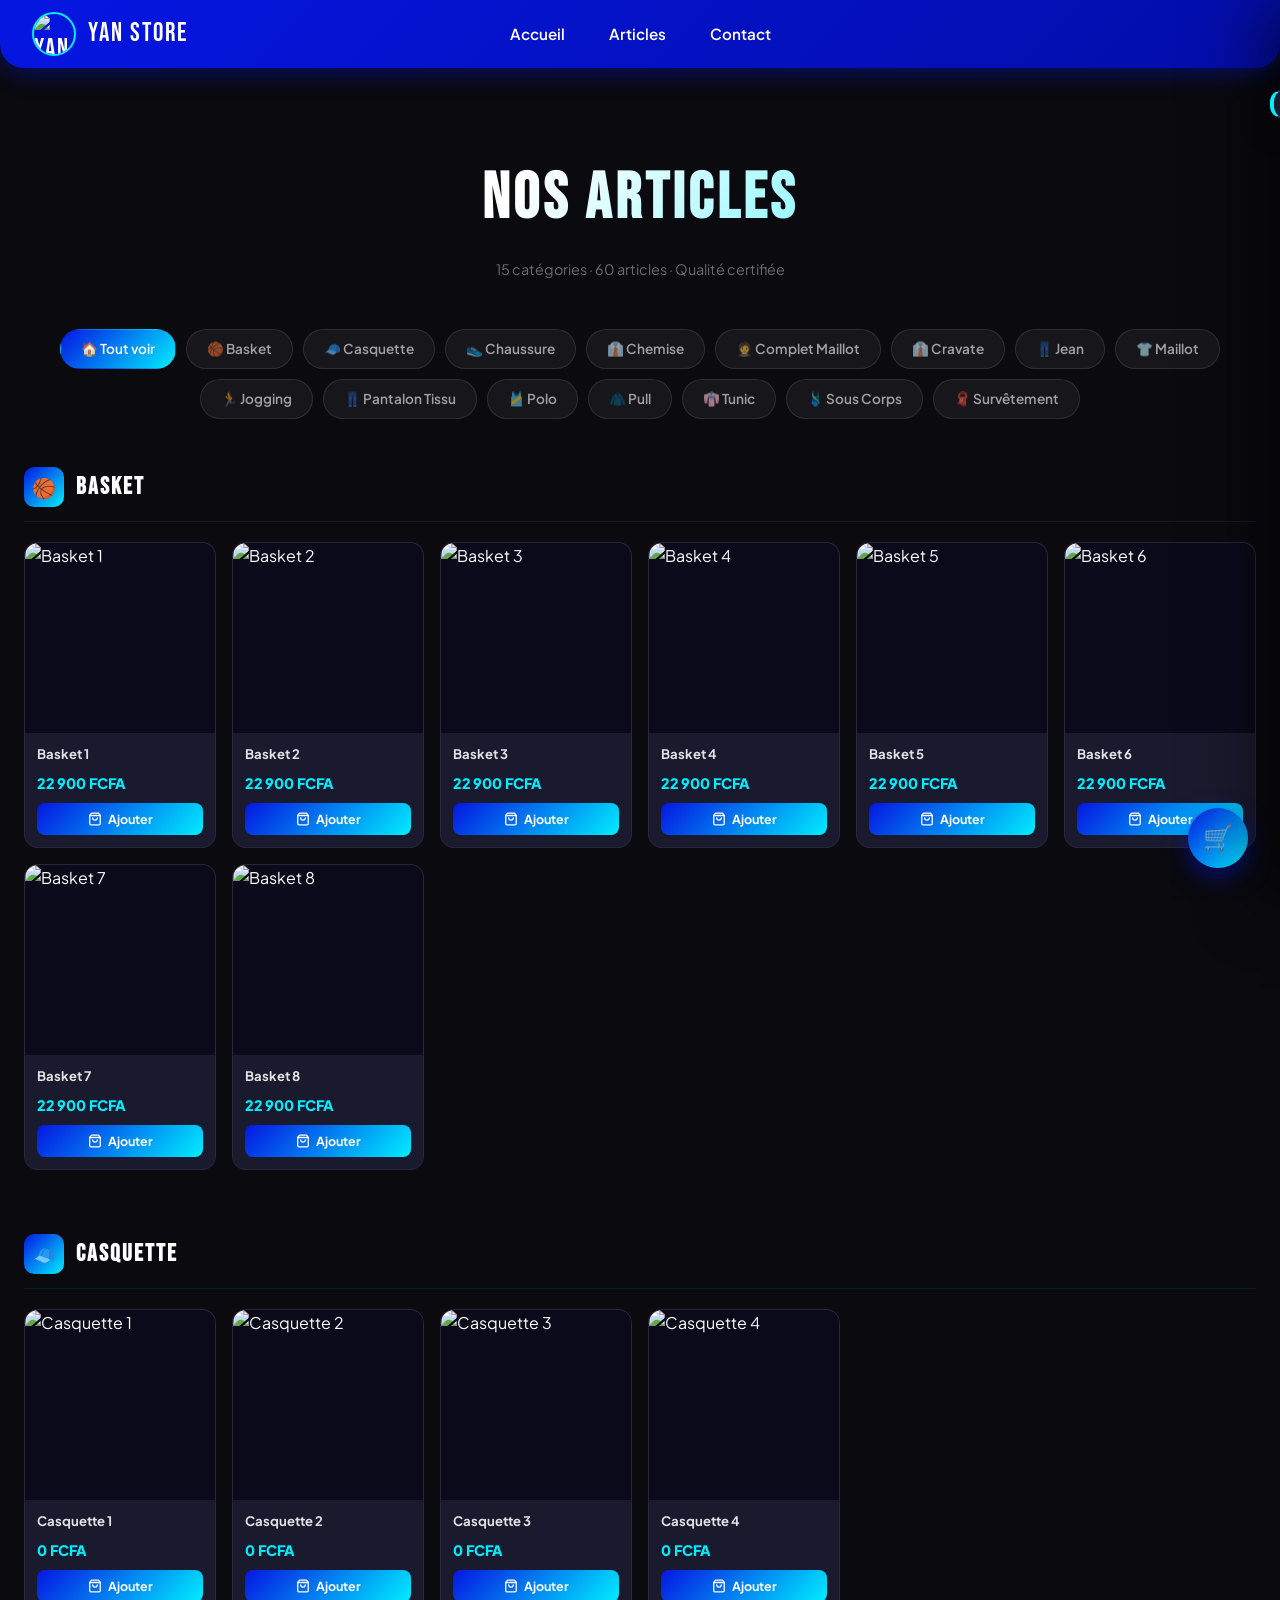
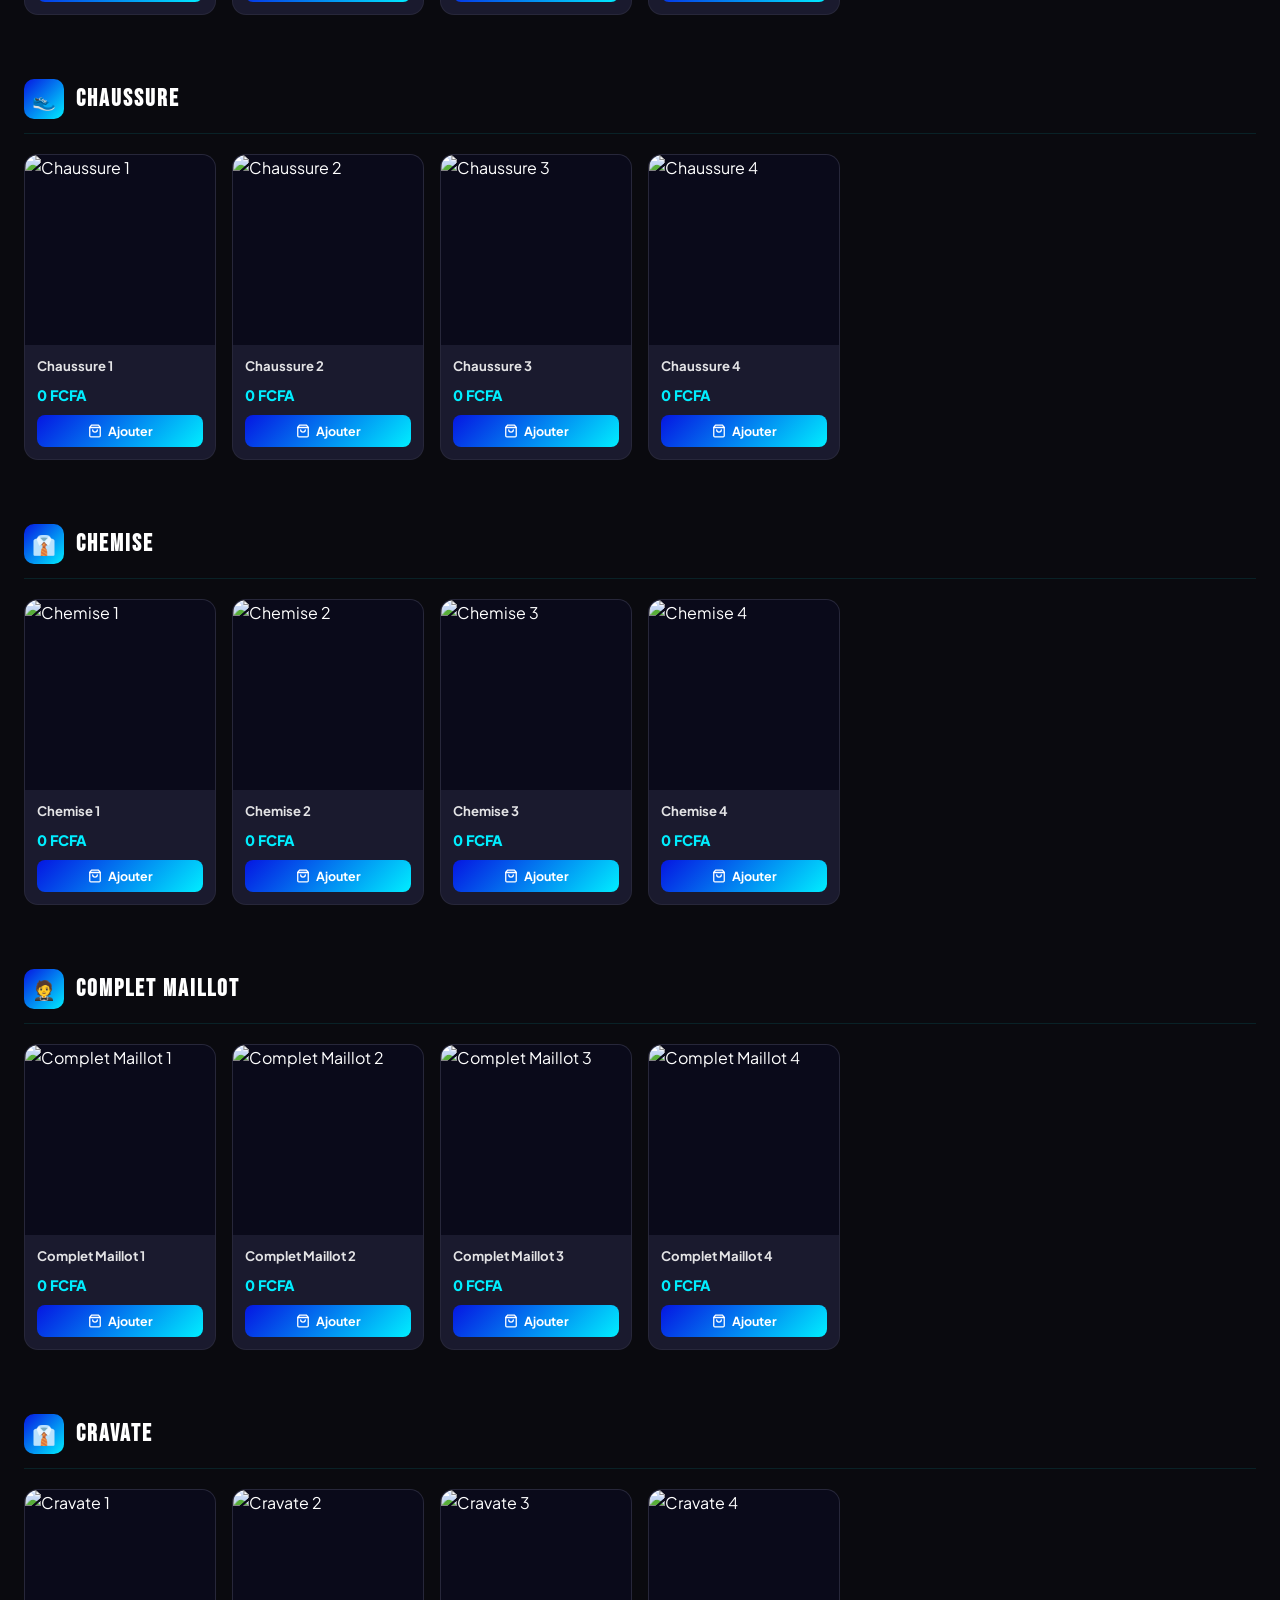
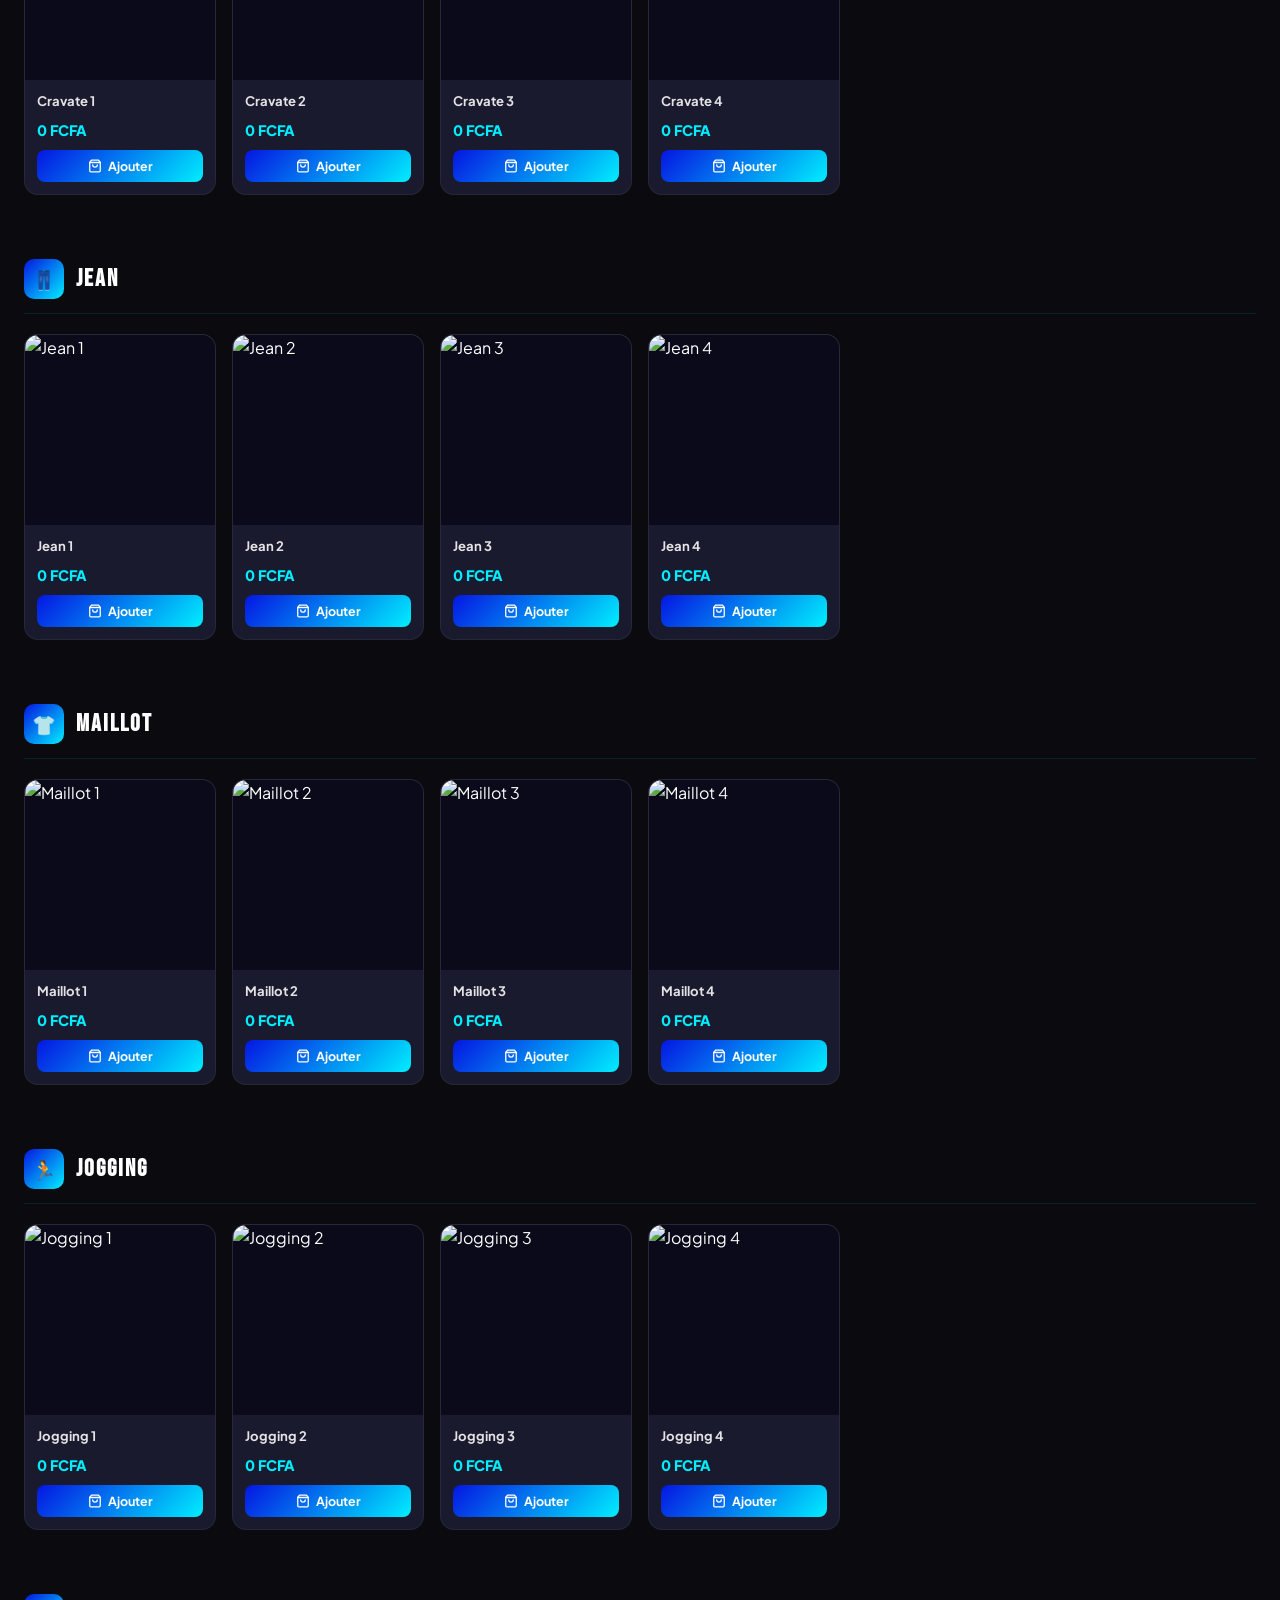
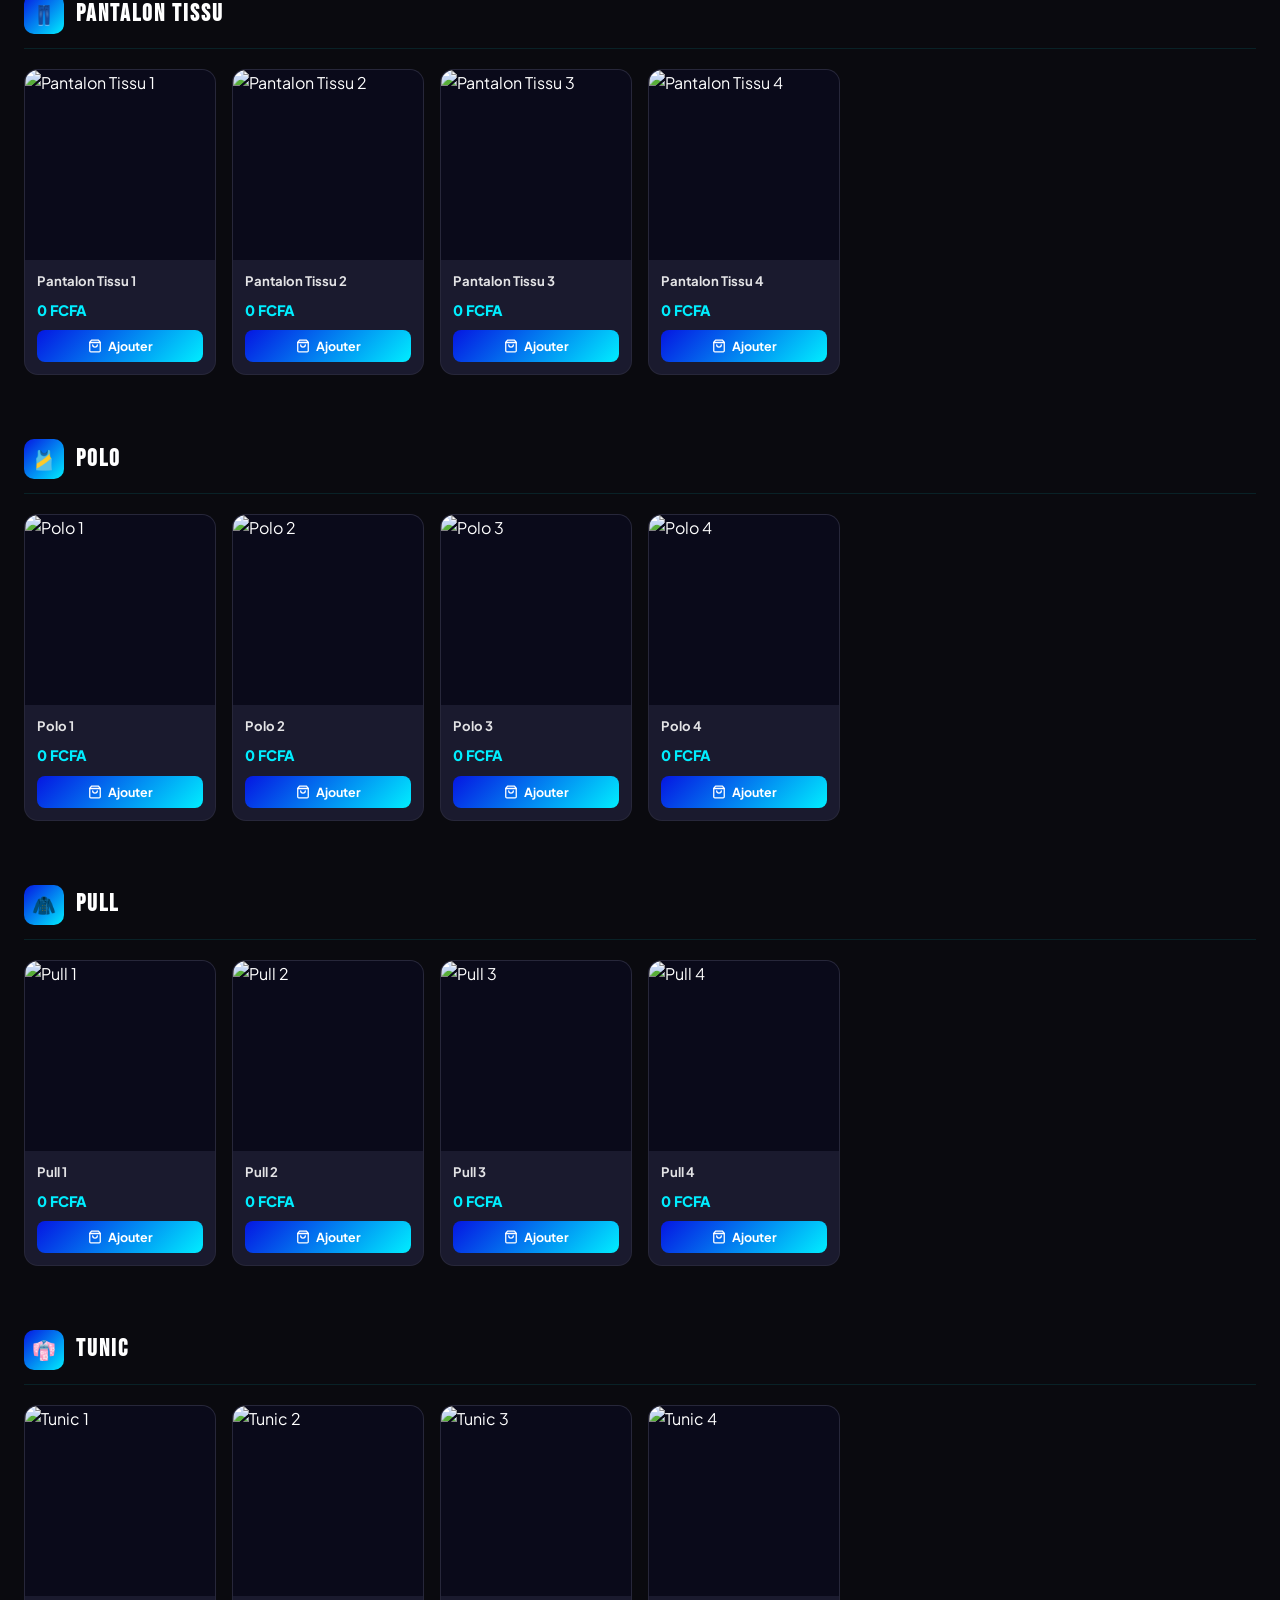
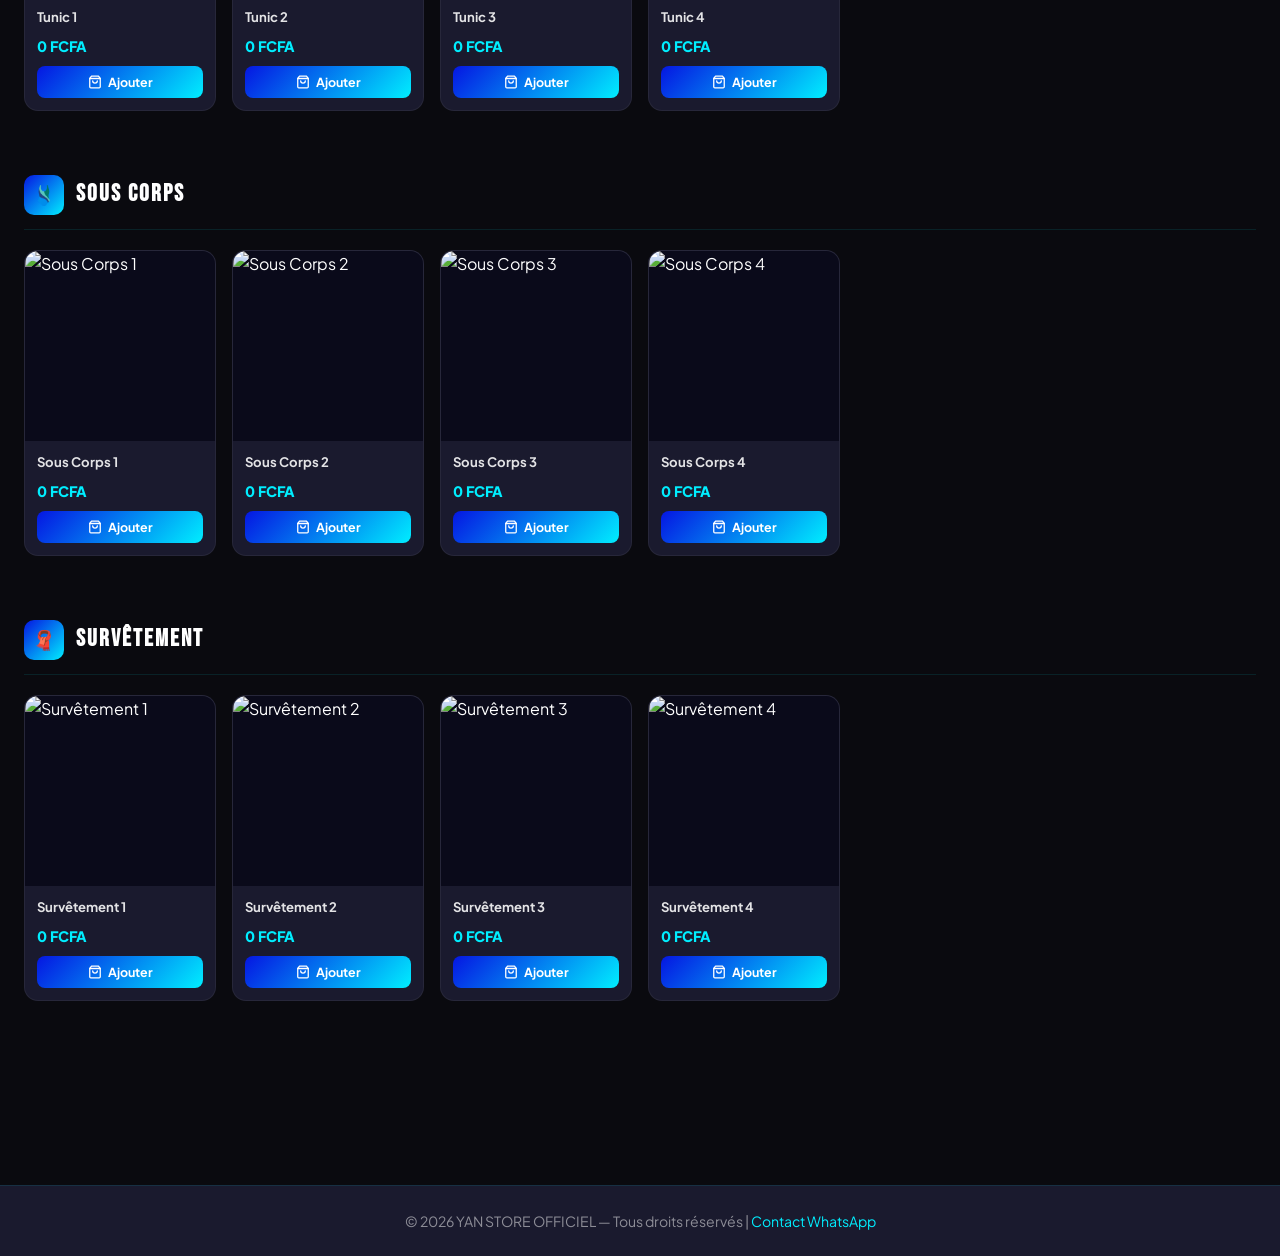
==== commit 228cd9e6: "ajout d'articles" ====
--- a/Articles.html
+++ b/Articles.html
@@ -133,10 +133,14 @@
 ===================================================== */
 const IMAGES = {
   // ---- Basket ----
-  ba1: "https://res.cloudinary.com/dyp3dqkwv/image/upload/q_auto/f_auto/v1781642366/culture_vjlvqy.jpg", // Basket 1
-  ba2: "https://res.cloudinary.com/dyp3dqkwv/image/upload/q_auto/f_auto/v1781642366/culture_vjlvqy.jpg", // Basket 2
-  ba3: "https://res.cloudinary.com/dyp3dqkwv/image/upload/q_auto/f_auto/v1781642366/culture_vjlvqy.jpg", // Basket 3
-  ba4: "https://res.cloudinary.com/dyp3dqkwv/image/upload/q_auto/f_auto/v1781642366/culture_vjlvqy.jpg", // Basket 4
+  ba1: "https://res.cloudinary.com/dyp3dqkwv/image/upload/q_auto/f_auto/v1782084202/Air_Force_1_xhrsl6.jpg", // Basket 1
+  ba2: "https://res.cloudinary.com/dyp3dqkwv/image/upload/q_auto/f_auto/v1782085174/air3_bchryl.jpg", // Basket 2
+  ba3: "https://res.cloudinary.com/dyp3dqkwv/image/upload/q_auto/f_auto/v1782085171/air6_sjqk55.jpg", // Basket 3
+  ba4: "https://res.cloudinary.com/dyp3dqkwv/image/upload/q_auto/f_auto/v1782085175/airforce2_dwtame.jpg", // Basket 4
+  ba5: "https://res.cloudinary.com/dyp3dqkwv/image/upload/q_auto/f_auto/v1782084202/Air_Force_1_xhrsl6.jpg", // Basket 1
+  ba6: "https://res.cloudinary.com/dyp3dqkwv/image/upload/q_auto/f_auto/v1782085174/air3_bchryl.jpg", // Basket 2
+  ba7: "https://res.cloudinary.com/dyp3dqkwv/image/upload/q_auto/f_auto/v1782085171/air6_sjqk55.jpg", // Basket 3
+  ba8: "https://res.cloudinary.com/dyp3dqkwv/image/upload/q_auto/f_auto/v1782085175/airforce2_dwtame.jpg", // Basket 4
   // ---- Casquette ----
   ca1: "https://res.cloudinary.com/dyp3dqkwv/image/upload/q_auto/f_auto/v1781642366/culture_vjlvqy.jpg", // Casquette 1
   ca2: "https://res.cloudinary.com/dyp3dqkwv/image/upload/q_auto/f_auto/v1781642366/culture_vjlvqy.jpg", // Casquette 2
@@ -216,10 +220,14 @@
   {
     id: "basket", icon: "🏀", label: "Basket",
     items: [
-      { id:"ba1", name:"Basket 1", price:0, badge:null },
-      { id:"ba2", name:"Basket 2", price:0, badge:null },
-      { id:"ba3", name:"Basket 3", price:0, badge:null },
-      { id:"ba4", name:"Basket 4", price:0, badge:null }
+      { id:"ba1", name:"Basket 1", price:22900, badge:null },
+      { id:"ba2", name:"Basket 2", price:22900, badge:null },
+      { id:"ba3", name:"Basket 3", price:22900, badge:null },
+      { id:"ba4", name:"Basket 4", price:22900, badge:null },
+      { id:"ba5", name:"Basket 5", price:22900, badge:null },
+      { id:"ba6", name:"Basket 6", price:22900, badge:null },
+      { id:"ba7", name:"Basket 7", price:22900, badge:null },
+      { id:"ba8", name:"Basket 8", price:22900, badge:null }
     ]
   },
   {
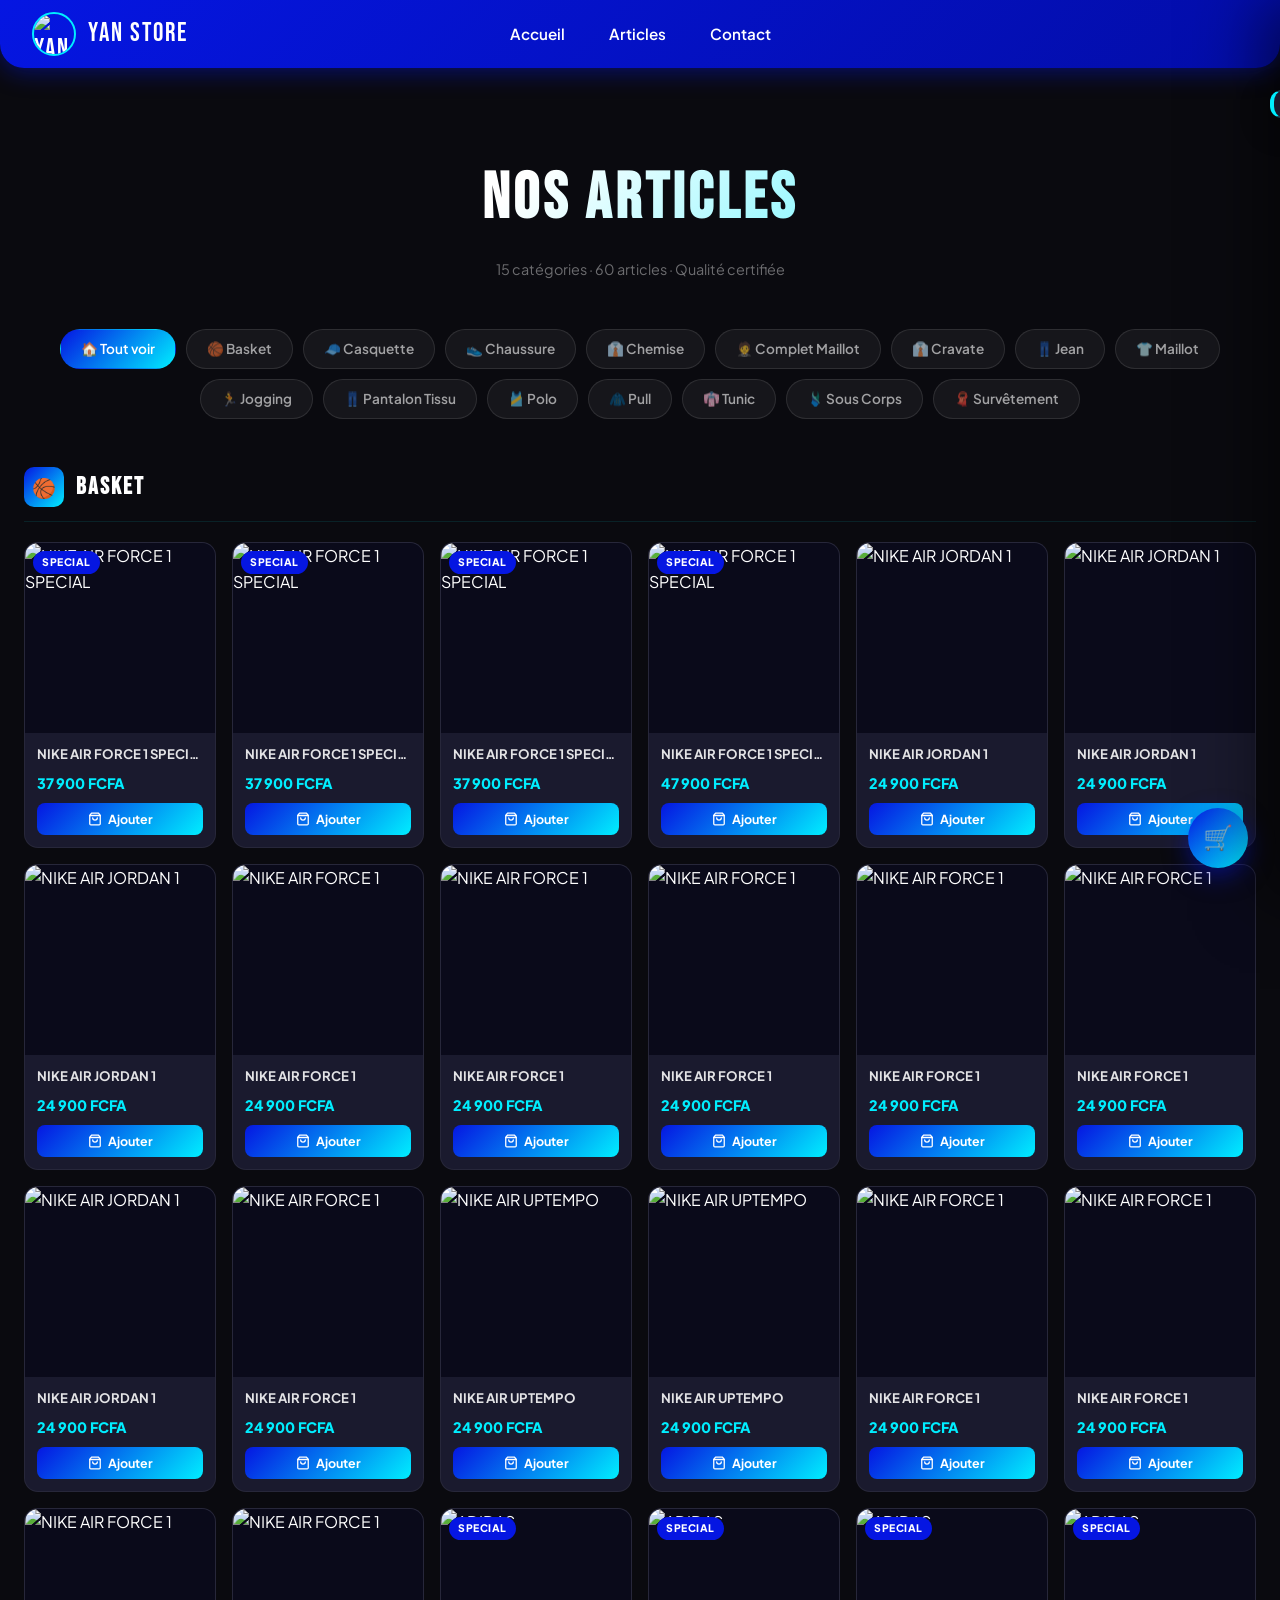
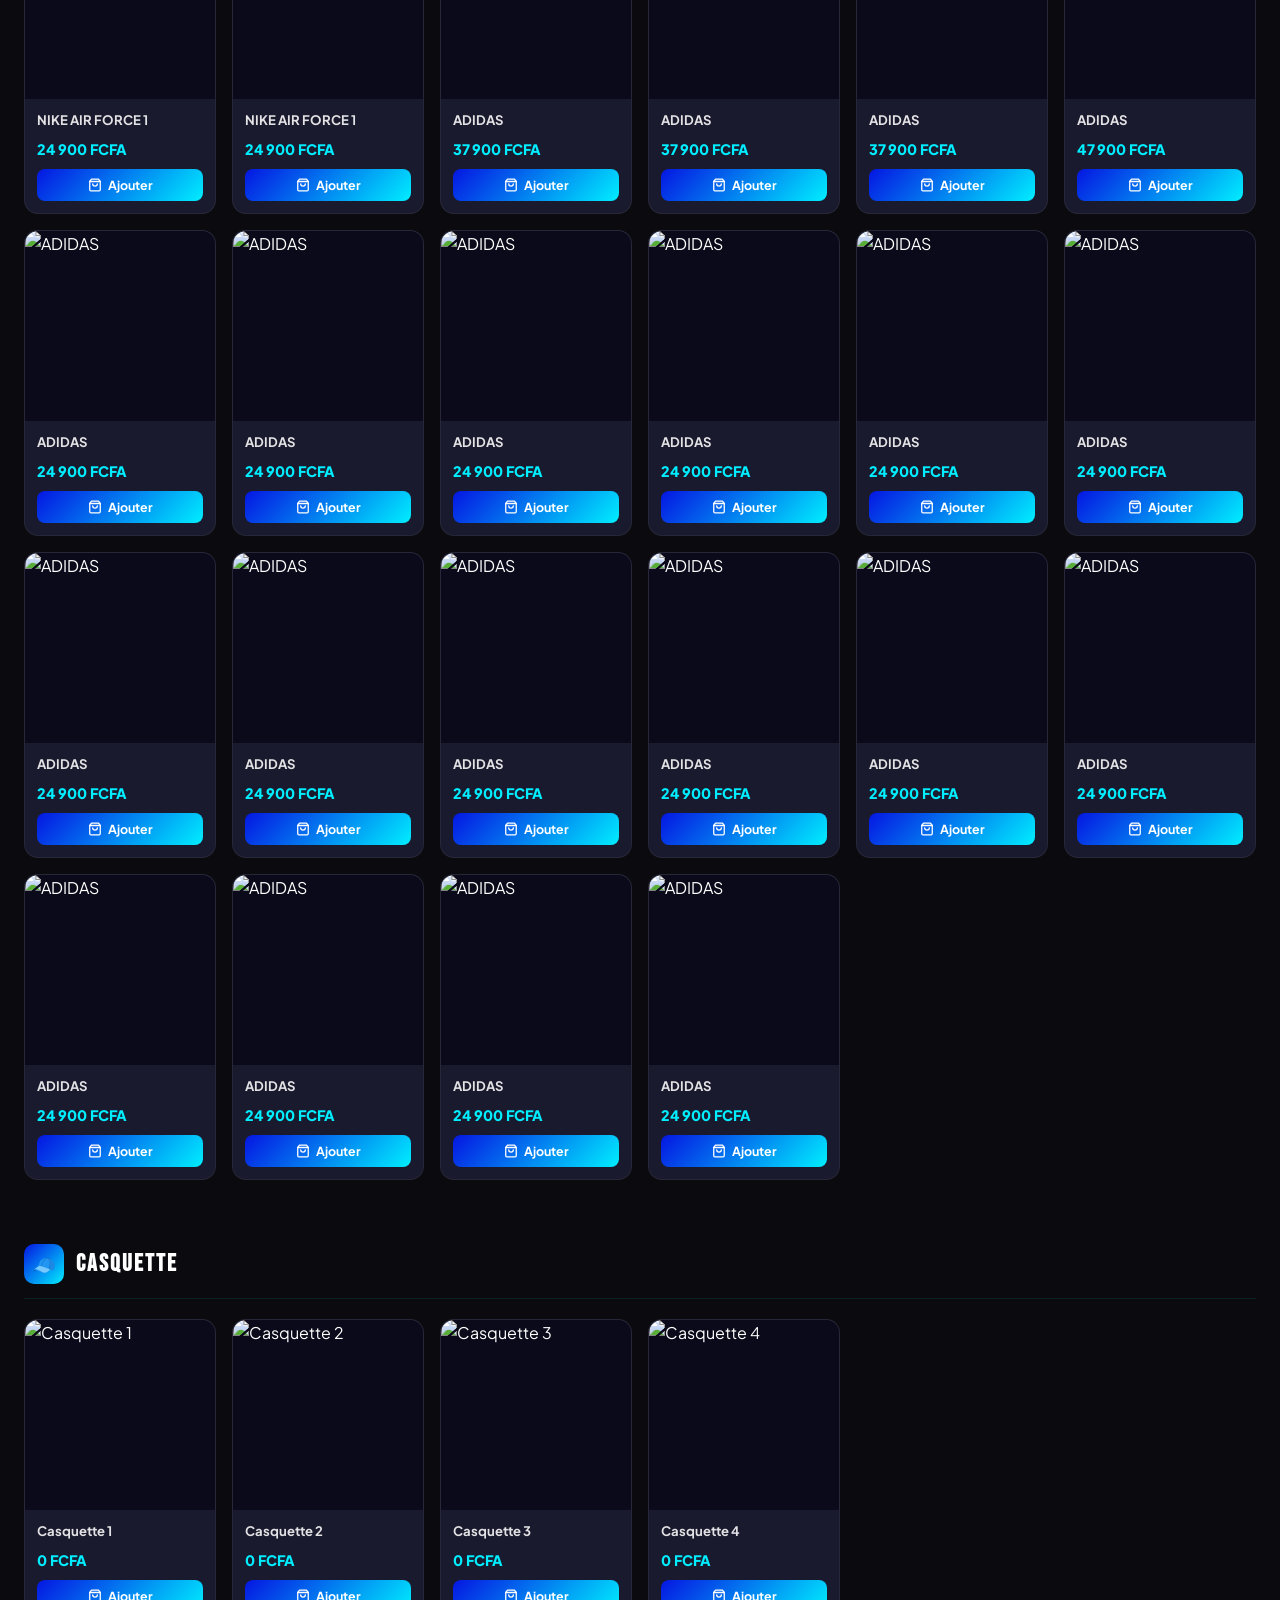
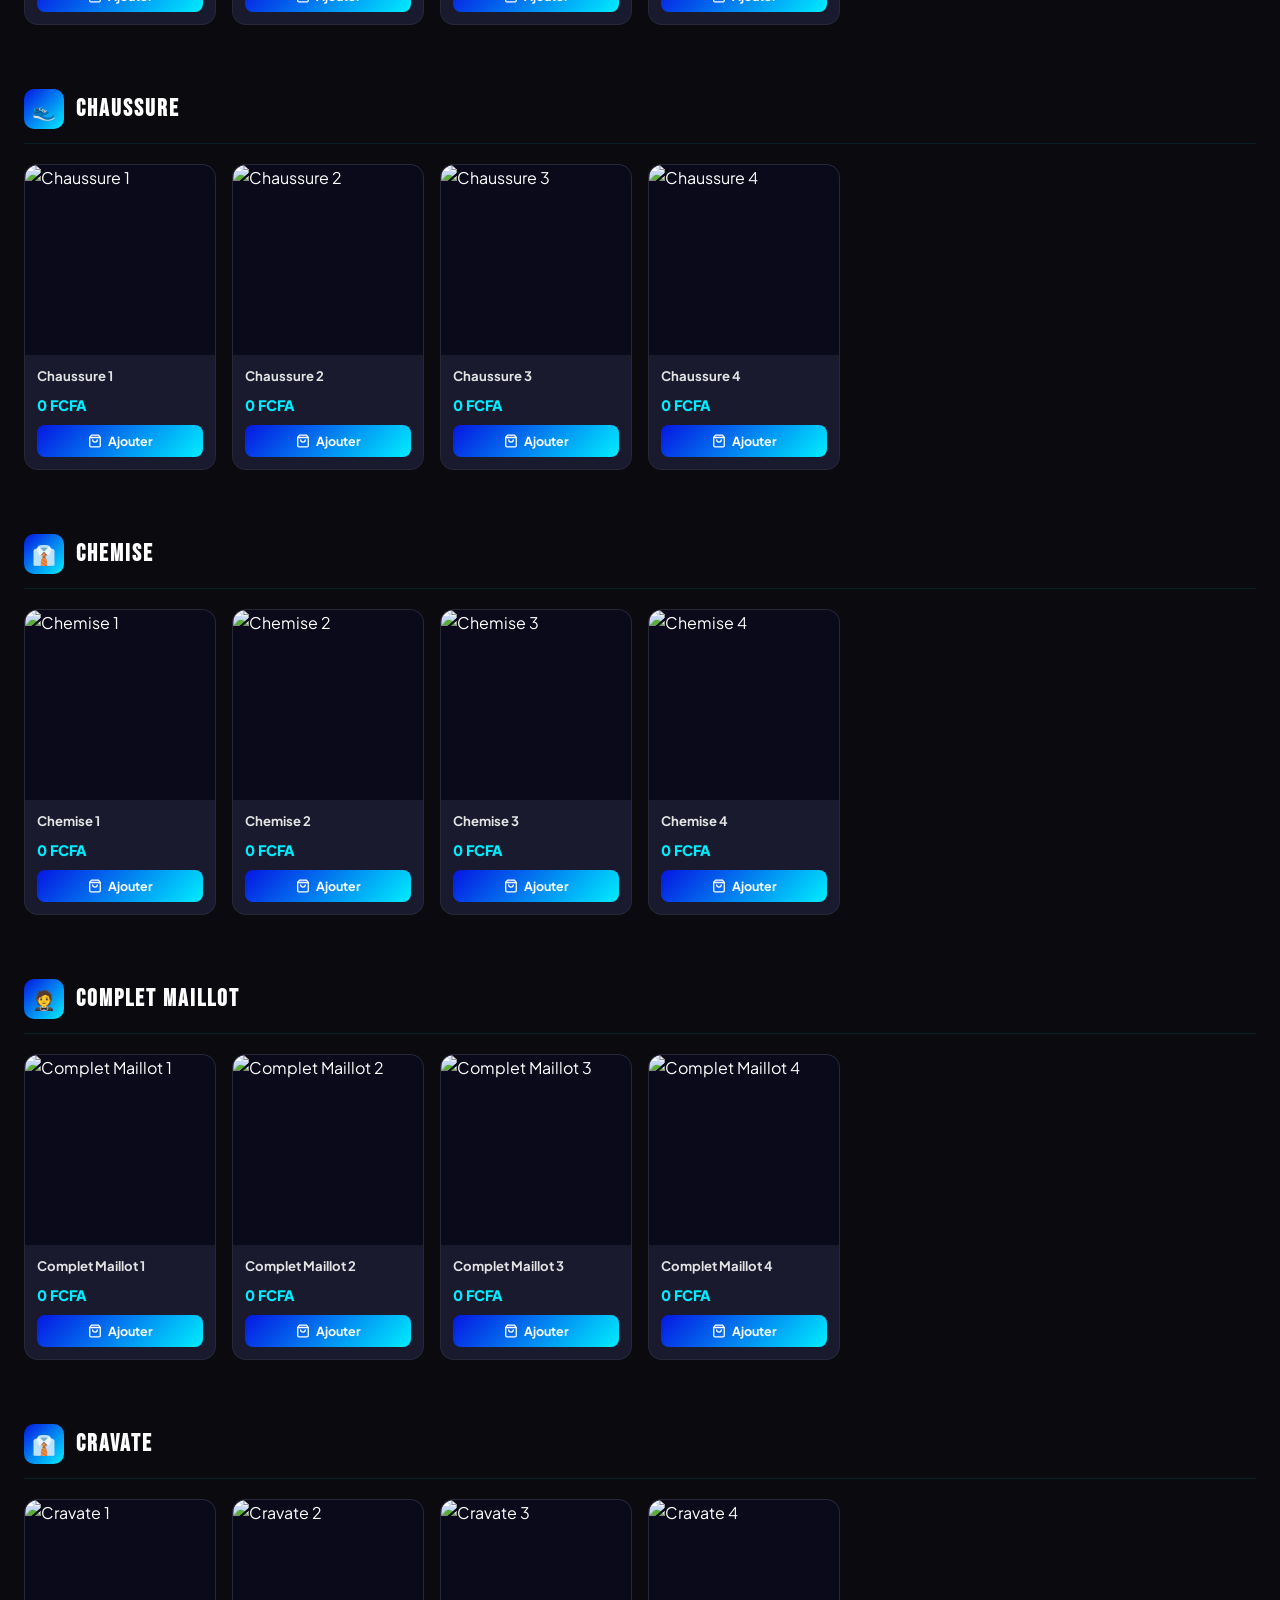
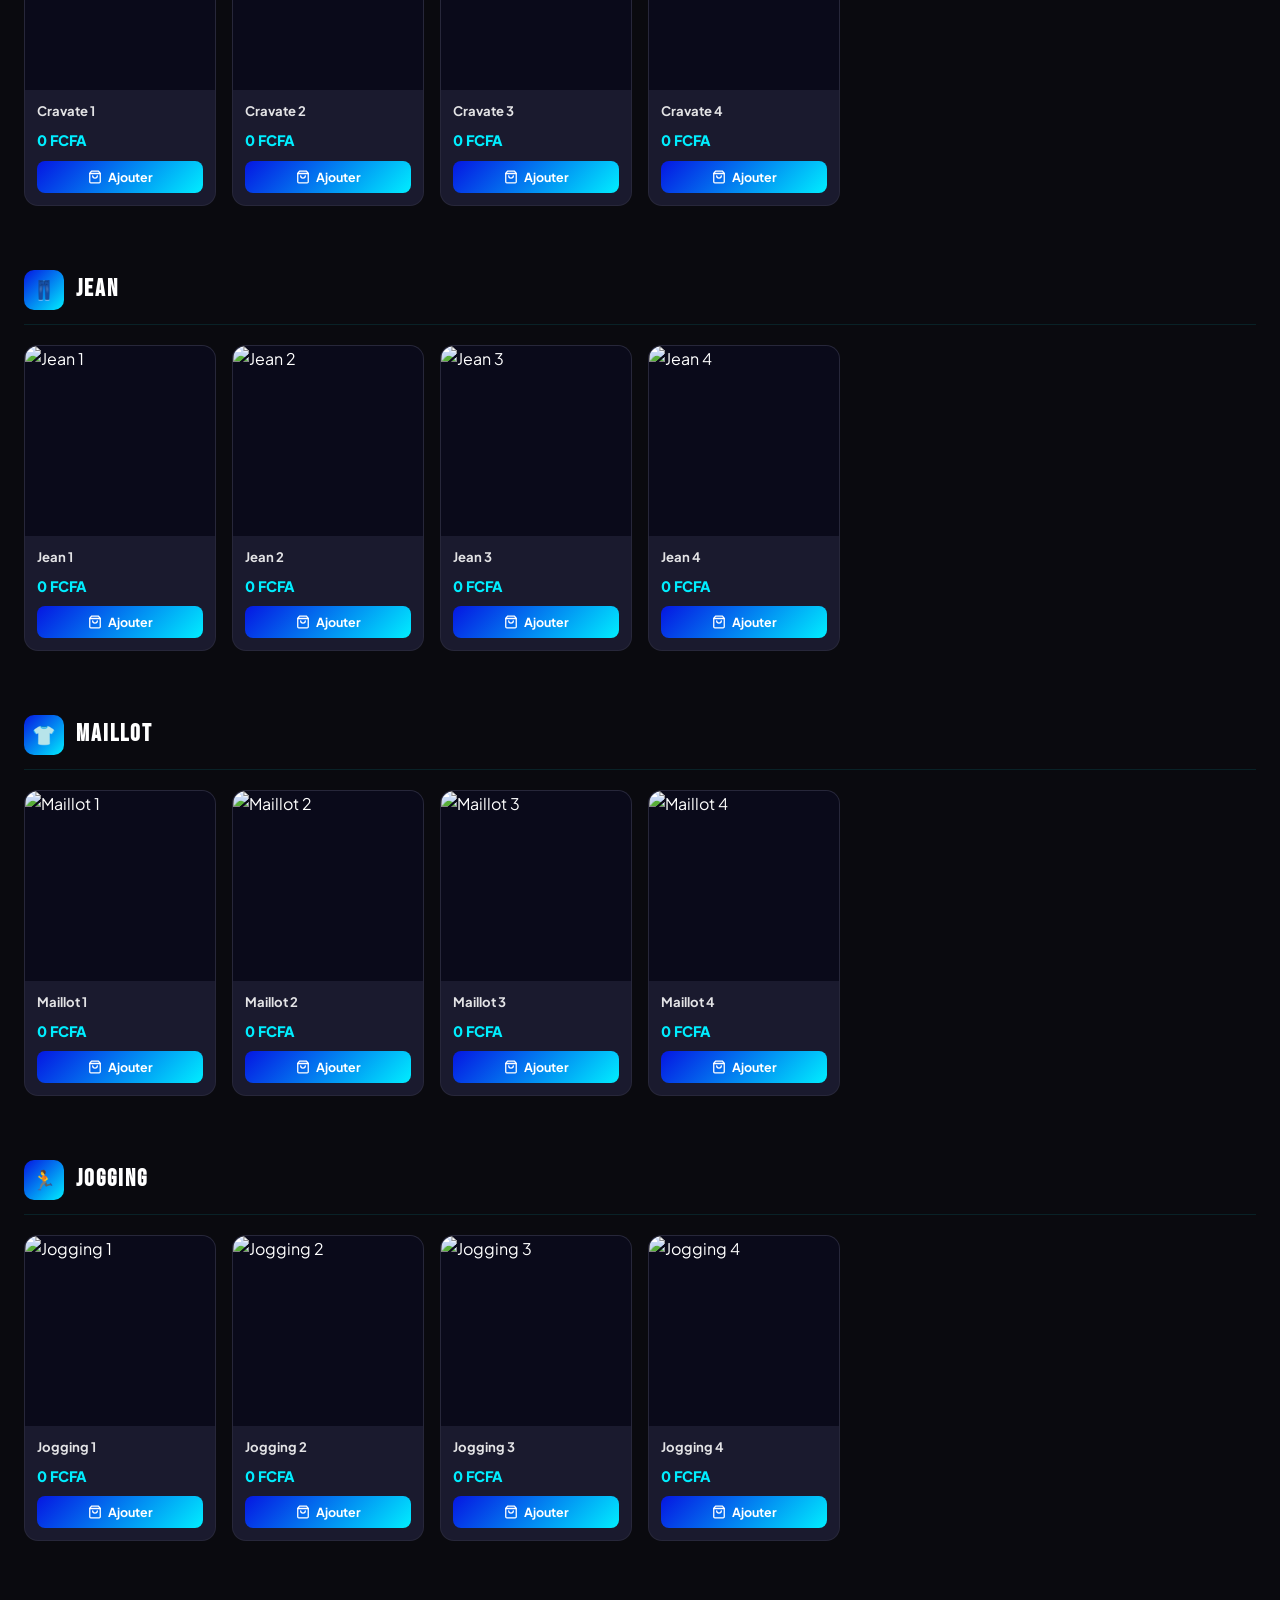
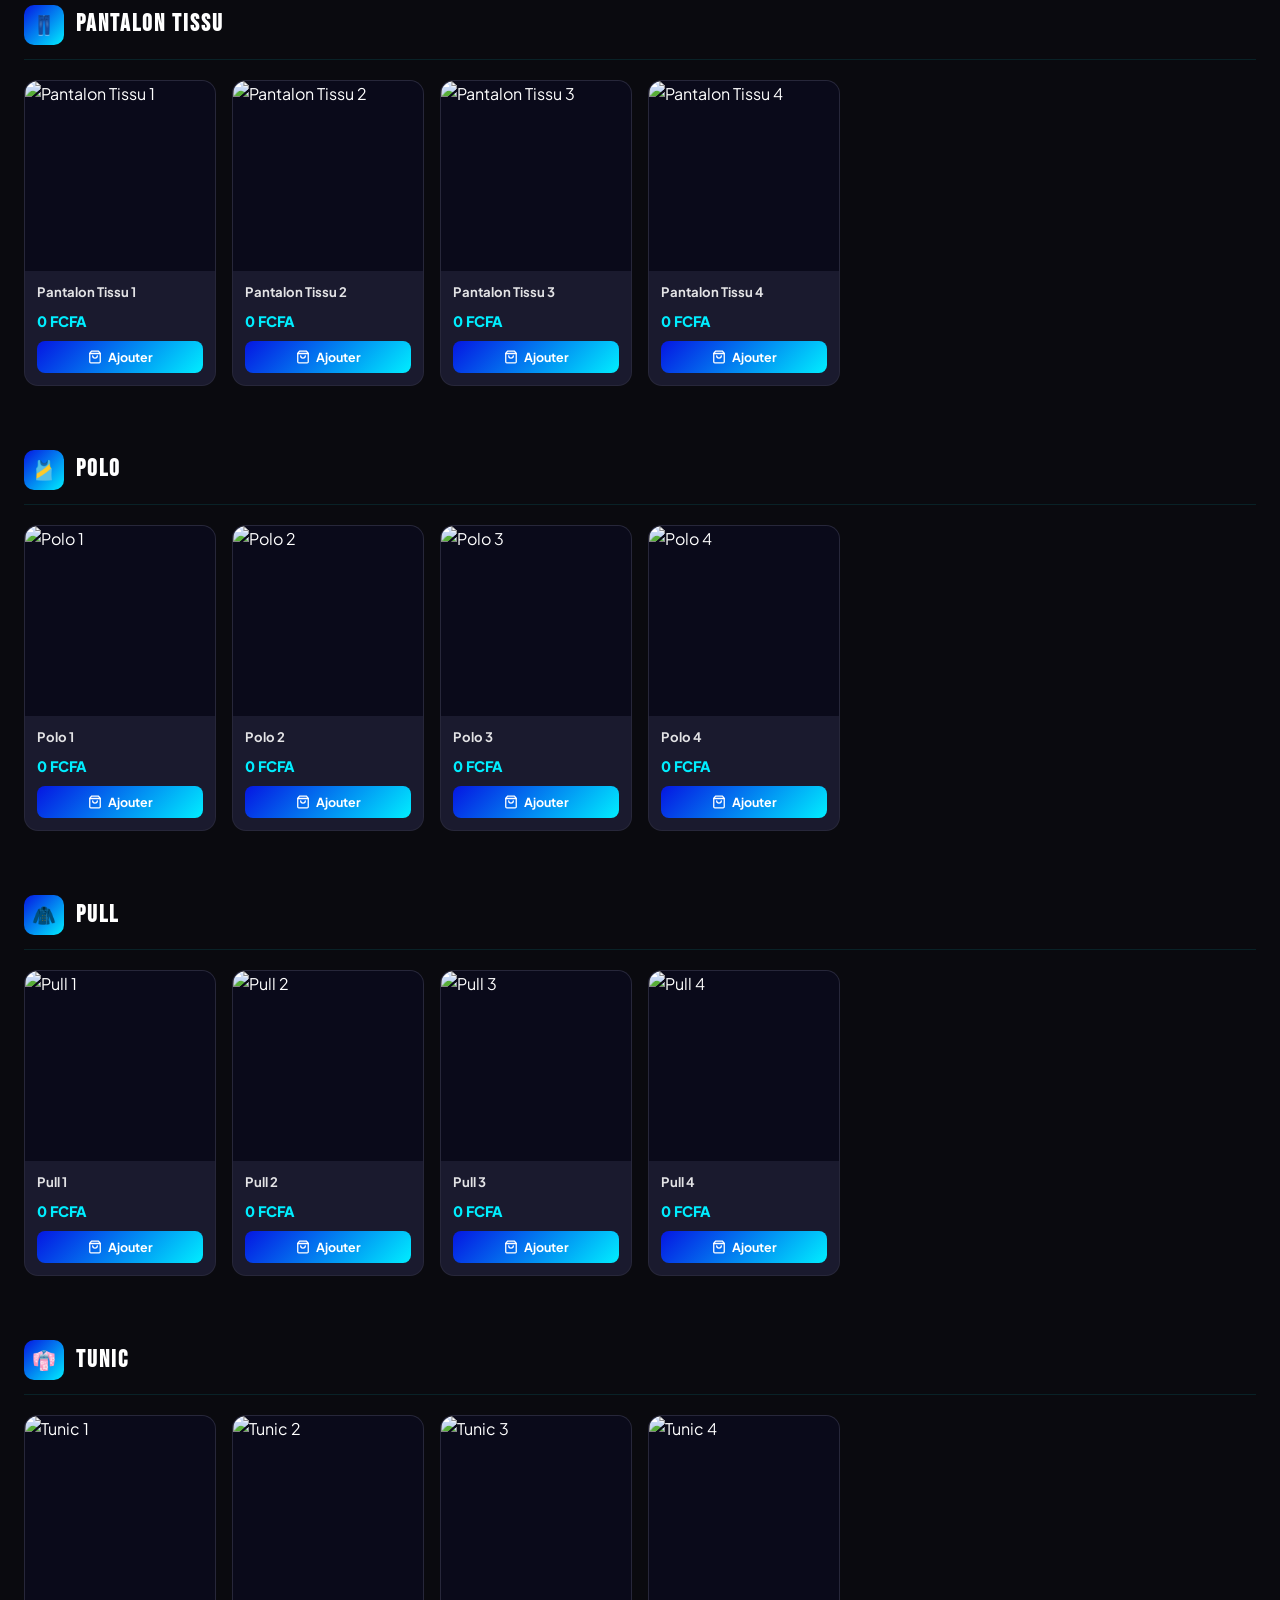
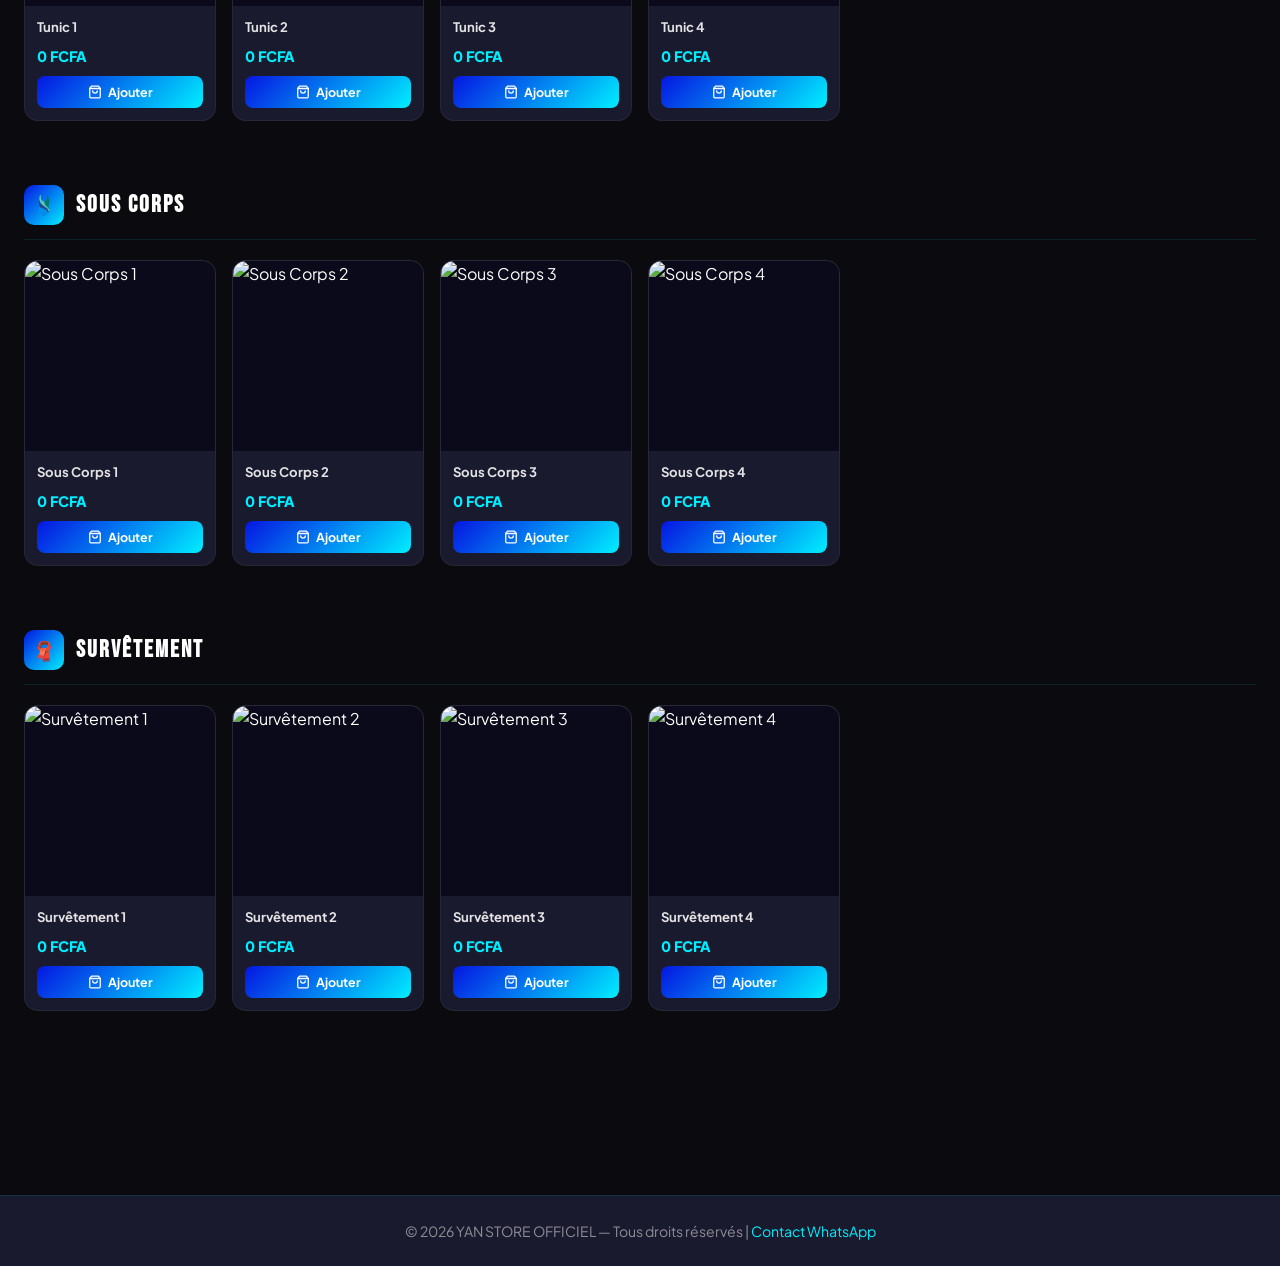
==== commit bae3b585: "ajout d'articles" ====
--- a/Articles.html
+++ b/Articles.html
@@ -133,14 +133,46 @@
 ===================================================== */
 const IMAGES = {
   // ---- Basket ----
-  ba1: "https://res.cloudinary.com/dyp3dqkwv/image/upload/q_auto/f_auto/v1782084202/Air_Force_1_xhrsl6.jpg", // Basket 1
-  ba2: "https://res.cloudinary.com/dyp3dqkwv/image/upload/q_auto/f_auto/v1782085174/air3_bchryl.jpg", // Basket 2
-  ba3: "https://res.cloudinary.com/dyp3dqkwv/image/upload/q_auto/f_auto/v1782085171/air6_sjqk55.jpg", // Basket 3
-  ba4: "https://res.cloudinary.com/dyp3dqkwv/image/upload/q_auto/f_auto/v1782085175/airforce2_dwtame.jpg", // Basket 4
-  ba5: "https://res.cloudinary.com/dyp3dqkwv/image/upload/q_auto/f_auto/v1782084202/Air_Force_1_xhrsl6.jpg", // Basket 1
-  ba6: "https://res.cloudinary.com/dyp3dqkwv/image/upload/q_auto/f_auto/v1782085174/air3_bchryl.jpg", // Basket 2
-  ba7: "https://res.cloudinary.com/dyp3dqkwv/image/upload/q_auto/f_auto/v1782085171/air6_sjqk55.jpg", // Basket 3
-  ba8: "https://res.cloudinary.com/dyp3dqkwv/image/upload/q_auto/f_auto/v1782085175/airforce2_dwtame.jpg", // Basket 4
+  ba1: "https://res.cloudinary.com/dyp3dqkwv/image/upload/q_auto/f_auto/v1782089359/airsp5_trqrqs.jpg", // Basket 1
+  ba2: "https://res.cloudinary.com/dyp3dqkwv/image/upload/q_auto/f_auto/v1782089368/air15_sbiagu.jpg", // Basket 2
+  ba3: "https://res.cloudinary.com/dyp3dqkwv/image/upload/q_auto/f_auto/v1782089367/airsp1_fybqpi.jpg", // Basket 3
+  ba4: "https://res.cloudinary.com/dyp3dqkwv/image/upload/q_auto/f_auto/v1782089352/sp_cx214s.jpg", // Basket 4
+  ba5: "https://res.cloudinary.com/dyp3dqkwv/image/upload/q_auto/f_auto/v1782089340/air24_dm05u4.jpg", // Basket 5
+  ba6: "https://res.cloudinary.com/dyp3dqkwv/image/upload/q_auto/f_auto/v1782089339/air25_rytvqe.jpg", // Basket 6
+  ba7: "https://res.cloudinary.com/dyp3dqkwv/image/upload/q_auto/f_auto/v1782089345/air20_jwfuow.jpg", // Basket 7
+  ba8: "https://res.cloudinary.com/dyp3dqkwv/image/upload/q_auto/f_auto/v1782089347/air19_wsvbtj.jpg", // Basket 8
+  ba9: "https://res.cloudinary.com/dyp3dqkwv/image/upload/q_auto/f_auto/v1782089349/air18_iupatw.jpg", // Basket 9
+  ba10: "https://res.cloudinary.com/dyp3dqkwv/image/upload/q_auto/f_auto/v1782089372/air13_hkslyv.jpg", // Basket 10
+  ba11: "https://res.cloudinary.com/dyp3dqkwv/image/upload/q_auto/f_auto/v1782089380/air8_hcwlja.jpg", // Basket 11
+  ba12: "https://res.cloudinary.com/dyp3dqkwv/image/upload/q_auto/f_auto/v1782089378/air9_fu1pok.jpg", // Basket 12
+  ba13: "https://res.cloudinary.com/dyp3dqkwv/image/upload/q_auto/f_auto/v1782089381/air7_gyprad.jpg", // Basket 13
+  ba14: "https://res.cloudinary.com/dyp3dqkwv/image/upload/q_auto/f_auto/v1782089362/air16_apf9uj.jpg", // Basket 14
+  ba15: "https://res.cloudinary.com/dyp3dqkwv/image/upload/q_auto/f_auto/v1782089344/air21_wldvry.jpg", // Basket 15
+  ba16: "https://res.cloudinary.com/dyp3dqkwv/image/upload/q_auto/f_auto/v1782089342/air22_bqtlgy.jpg", // Basket 16
+  ba17: "https://res.cloudinary.com/dyp3dqkwv/image/upload/q_auto/f_auto/v1782084202/Air_Force_1_xhrsl6.jpg", // Basket 1
+  ba18: "https://res.cloudinary.com/dyp3dqkwv/image/upload/q_auto/f_auto/v1782085174/air3_bchryl.jpg", // Basket 2
+  ba19: "https://res.cloudinary.com/dyp3dqkwv/image/upload/q_auto/f_auto/v1782085171/air6_sjqk55.jpg", // Basket 3
+  ba20: "https://res.cloudinary.com/dyp3dqkwv/image/upload/q_auto/f_auto/v1782085175/airforce2_dwtame.jpg", // Basket 4
+   bb1: "https://res.cloudinary.com/dyp3dqkwv/image/upload/q_auto/f_auto/v1782096489/ads10_vcqtus.jpg", // Basket 1
+  bb2: "https://res.cloudinary.com/dyp3dqkwv/image/upload/q_auto/f_auto/v1782096094/ads2_dia89p.jpg", // Basket 2
+  bb3: "https://res.cloudinary.com/dyp3dqkwv/image/upload/q_auto/f_auto/v1782096097/ads1_mmr6ua.jpg", // Basket 3
+  bb4: "https://res.cloudinary.com/dyp3dqkwv/image/upload/q_auto/f_auto/v1782097094/ads11_lhzz71.jpg", // Basket 4
+  bb5: "https://res.cloudinary.com/dyp3dqkwv/image/upload/q_auto/f_auto/v1782096524/ad17_zecbrw.jpg", // Basket 5
+  bb6: "https://res.cloudinary.com/dyp3dqkwv/image/upload/q_auto/f_auto/v1782096492/ad18_gj9b0x.jpg", // Basket 6
+  bb7: "https://res.cloudinary.com/dyp3dqkwv/image/upload/q_auto/f_auto/v1782096487/ad19_mcd9oo.jpg", // Basket 7
+  bb8: "https://res.cloudinary.com/dyp3dqkwv/image/upload/q_auto/f_auto/v1782096115/ad2_itpgmw.jpg", // Basket 8
+  bb9: "https://res.cloudinary.com/dyp3dqkwv/image/upload/q_auto/f_auto/v1782096109/ad4_efhfom.jpg", // Basket 9
+  bb10: "https://res.cloudinary.com/dyp3dqkwv/image/upload/q_auto/f_auto/v1782096106/ad5_grno83.jpg", // Basket 10
+  bb11: "https://res.cloudinary.com/dyp3dqkwv/image/upload/q_auto/f_auto/v1782096103/ad6_qkbaru.jpg", // Basket 11
+  bb12: "https://res.cloudinary.com/dyp3dqkwv/image/upload/q_auto/f_auto/v1782096082/ad9_ybctjz.jpg", // Basket 12
+  bb13: "https://res.cloudinary.com/dyp3dqkwv/image/upload/q_auto/f_auto/v1782096079/ad10_z0yrpg.jpg", // Basket 13
+  bb14: "https://res.cloudinary.com/dyp3dqkwv/image/upload/q_auto/f_auto/v1782096076/ad11_ndwb2w.jpg", // Basket 14
+  bb15: "https://res.cloudinary.com/dyp3dqkwv/image/upload/q_auto/f_auto/v1782096073/ad12_wx0kie.jpg", // Basket 15
+  bb16: "https://res.cloudinary.com/dyp3dqkwv/image/upload/q_auto/f_auto/v1782096070/ad13_lusrvp.jpg", // Basket 16
+  bb17: "https://res.cloudinary.com/dyp3dqkwv/image/upload/q_auto/f_auto/v1782096067/ad14_ahglx7.jpg", // Basket 1
+  bb18: "https://res.cloudinary.com/dyp3dqkwv/image/upload/q_auto/f_auto/v1782096064/ads5_zkhlti.jpg", // Basket 2
+  bb19: "https://res.cloudinary.com/dyp3dqkwv/image/upload/q_auto/f_auto/v1782096061/ad15_glfhx0.jpg", // Basket 3
+  bb20: "https://res.cloudinary.com/dyp3dqkwv/image/upload/q_auto/f_auto/v1782096059/ad16_su7cyy.jpg", // Basket 4
   // ---- Casquette ----
   ca1: "https://res.cloudinary.com/dyp3dqkwv/image/upload/q_auto/f_auto/v1781642366/culture_vjlvqy.jpg", // Casquette 1
   ca2: "https://res.cloudinary.com/dyp3dqkwv/image/upload/q_auto/f_auto/v1781642366/culture_vjlvqy.jpg", // Casquette 2
@@ -220,14 +252,46 @@
   {
     id: "basket", icon: "🏀", label: "Basket",
     items: [
-      { id:"ba1", name:"Basket 1", price:22900, badge:null },
-      { id:"ba2", name:"Basket 2", price:22900, badge:null },
-      { id:"ba3", name:"Basket 3", price:22900, badge:null },
-      { id:"ba4", name:"Basket 4", price:22900, badge:null },
-      { id:"ba5", name:"Basket 5", price:22900, badge:null },
-      { id:"ba6", name:"Basket 6", price:22900, badge:null },
-      { id:"ba7", name:"Basket 7", price:22900, badge:null },
-      { id:"ba8", name:"Basket 8", price:22900, badge:null }
+      { id:"ba1", name:"NIKE AIR FORCE 1 SPECIAL", price:37900, badge:"new" },
+      { id:"ba2", name:"NIKE AIR FORCE 1 SPECIAL", price:37900, badge:"new" },
+      { id:"ba3", name:"NIKE AIR FORCE 1 SPECIAL", price:37900, badge:"new" },
+      { id:"ba4", name:"NIKE AIR FORCE 1 SPECIAL", price:47900, badge:"new" },
+      { id:"ba5", name:"NIKE AIR JORDAN 1", price:24900, badge:null },
+      { id:"ba6", name:"NIKE AIR JORDAN 1", price:24900, badge:null },
+      { id:"ba7", name:"NIKE AIR JORDAN 1", price:24900, badge:null },
+      { id:"ba8", name:"NIKE AIR FORCE 1", price:24900, badge:null },
+      { id:"ba9", name:"NIKE AIR FORCE 1", price:24900, badge:null },
+      { id:"ba10", name:"NIKE AIR FORCE 1", price:24900, badge:null },
+      { id:"ba11", name:"NIKE AIR FORCE 1", price:24900, badge:null },
+      { id:"ba12", name:"NIKE AIR FORCE 1", price:24900, badge:null },
+      { id:"ba13", name:"NIKE AIR JORDAN 1", price:24900, badge:null },
+      { id:"ba14", name:"NIKE AIR FORCE 1", price:24900, badge:null },
+      { id:"ba15", name:"NIKE AIR UPTEMPO", price:24900, badge:null },
+      { id:"ba16", name:"NIKE AIR UPTEMPO", price:24900, badge:null },
+      { id:"ba17", name:"NIKE AIR FORCE 1", price:24900, badge:null },
+      { id:"ba18", name:"NIKE AIR FORCE 1", price:24900, badge:null },
+      { id:"ba19", name:"NIKE AIR FORCE 1", price:24900, badge:null },
+      { id:"ba20", name:"NIKE AIR FORCE 1", price:24900, badge:null },
+      { id:"bb1", name:"ADIDAS", price:37900, badge:"new" },
+      { id:"bb2", name:"ADIDAS", price:37900, badge:"new" },
+      { id:"bb3", name:"ADIDAS", price:37900, badge:"new" },
+      { id:"bb4", name:"ADIDAS", price:47900, badge:"new" },
+      { id:"bb5", name:"ADIDAS", price:24900, badge:null },
+      { id:"bb6", name:"ADIDAS", price:24900, badge:null },
+      { id:"bb7", name:"ADIDAS", price:24900, badge:null },
+      { id:"bb8", name:"ADIDAS", price:24900, badge:null },
+      { id:"bb9", name:"ADIDAS", price:24900, badge:null },
+      { id:"bb10", name:"ADIDAS", price:24900, badge:null },
+      { id:"bb11", name:"ADIDAS", price:24900, badge:null },
+      { id:"bb12", name:"ADIDAS", price:24900, badge:null },
+      { id:"bb13", name:"ADIDAS", price:24900, badge:null },
+      { id:"bb14", name:"ADIDAS", price:24900, badge:null },
+      { id:"bb15", name:"ADIDAS", price:24900, badge:null },
+      { id:"bb16", name:"ADIDAS", price:24900, badge:null },
+      { id:"bb17", name:"ADIDAS", price:24900, badge:null },
+      { id:"bb18", name:"ADIDAS", price:24900, badge:null },
+      { id:"bb19", name:"ADIDAS", price:24900, badge:null },
+      { id:"bb20", name:"ADIDAS", price:24900, badge:null }
     ]
   },
   {
@@ -397,7 +461,7 @@
       card.dataset.id = item.id;
 
       card.innerHTML = `
-        ${item.badge ? `<span class="p-badge ${item.badge}">${item.badge === "new" ? "NOUVEAU" : "PROMO"}</span>` : ""}
+        ${item.badge ? `<span class="p-badge ${item.badge}">${item.badge === "new" ? "SPECIAL" : "PROMO"}</span>` : ""}
         <img class="p-img" src="${IMAGES[item.id]}" alt="${item.name}" loading="lazy">
         <div class="p-foot">
           <div class="p-name">${item.name}</div>
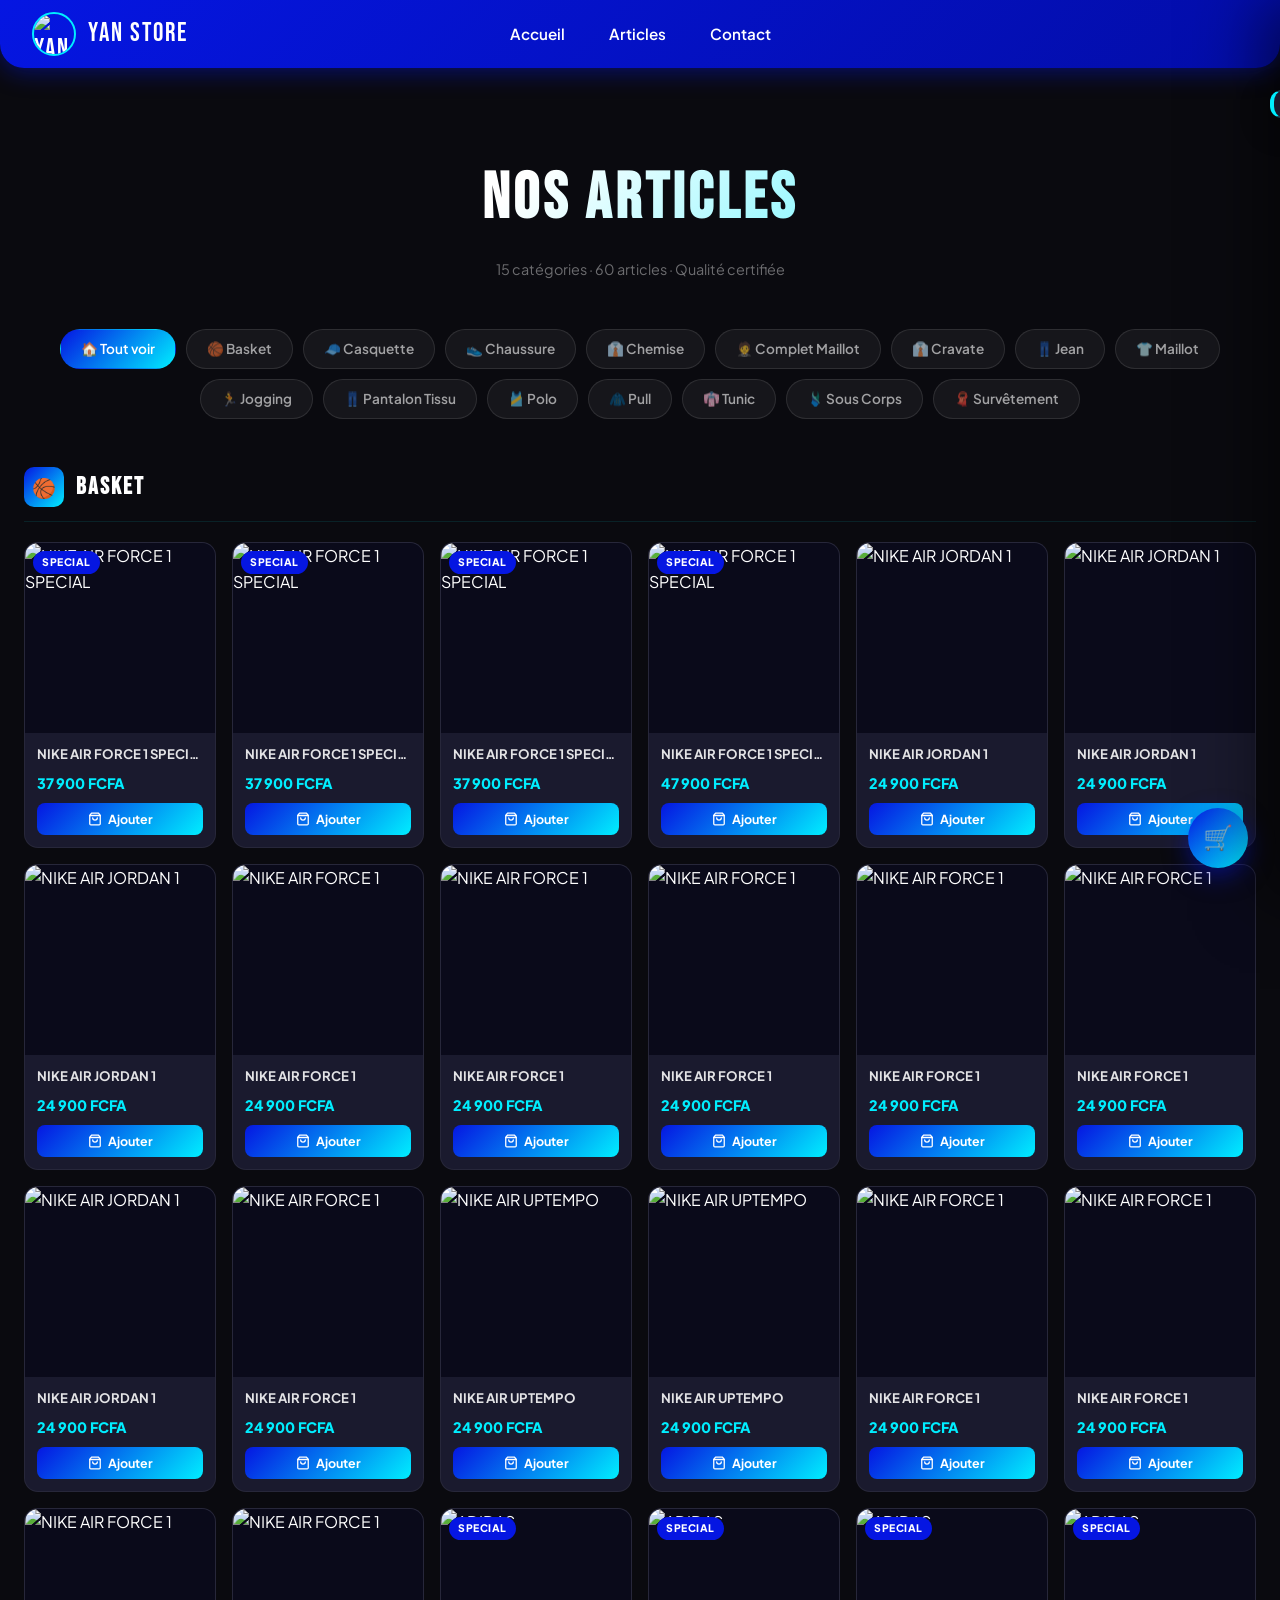
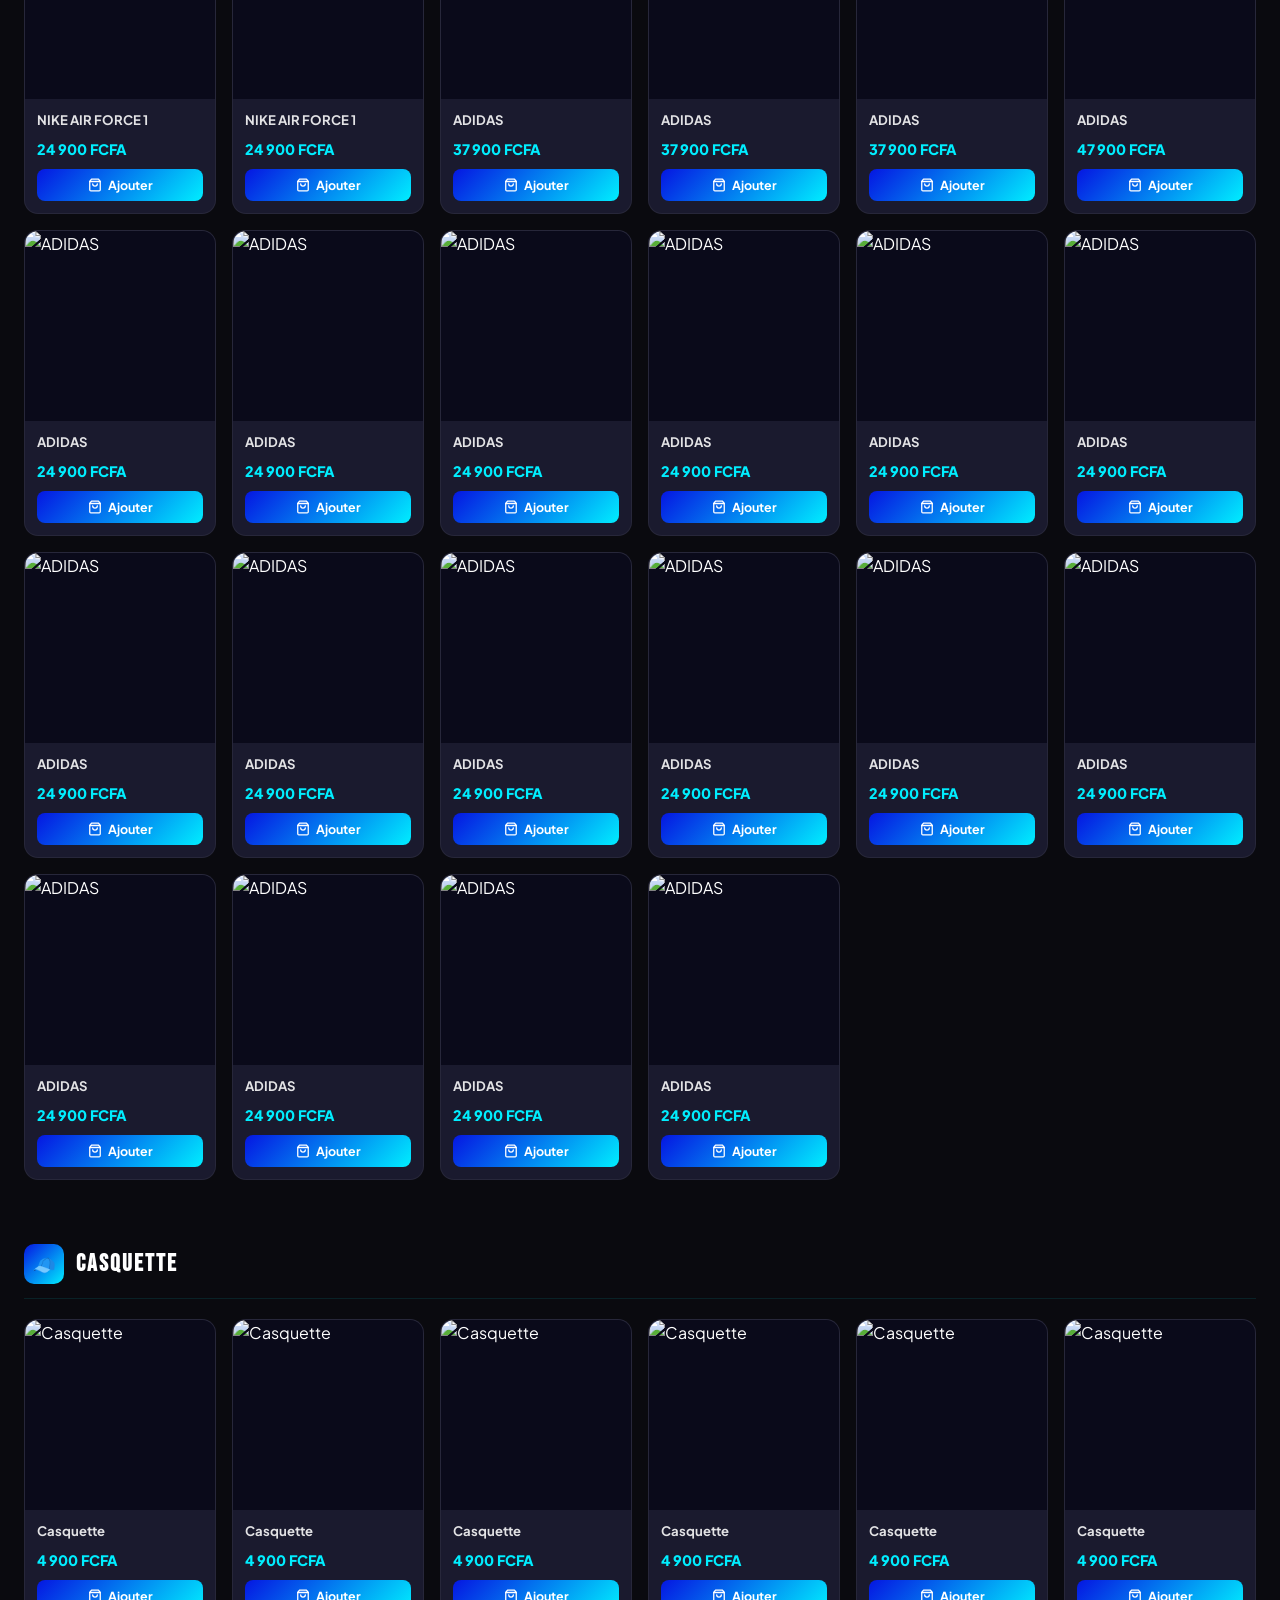
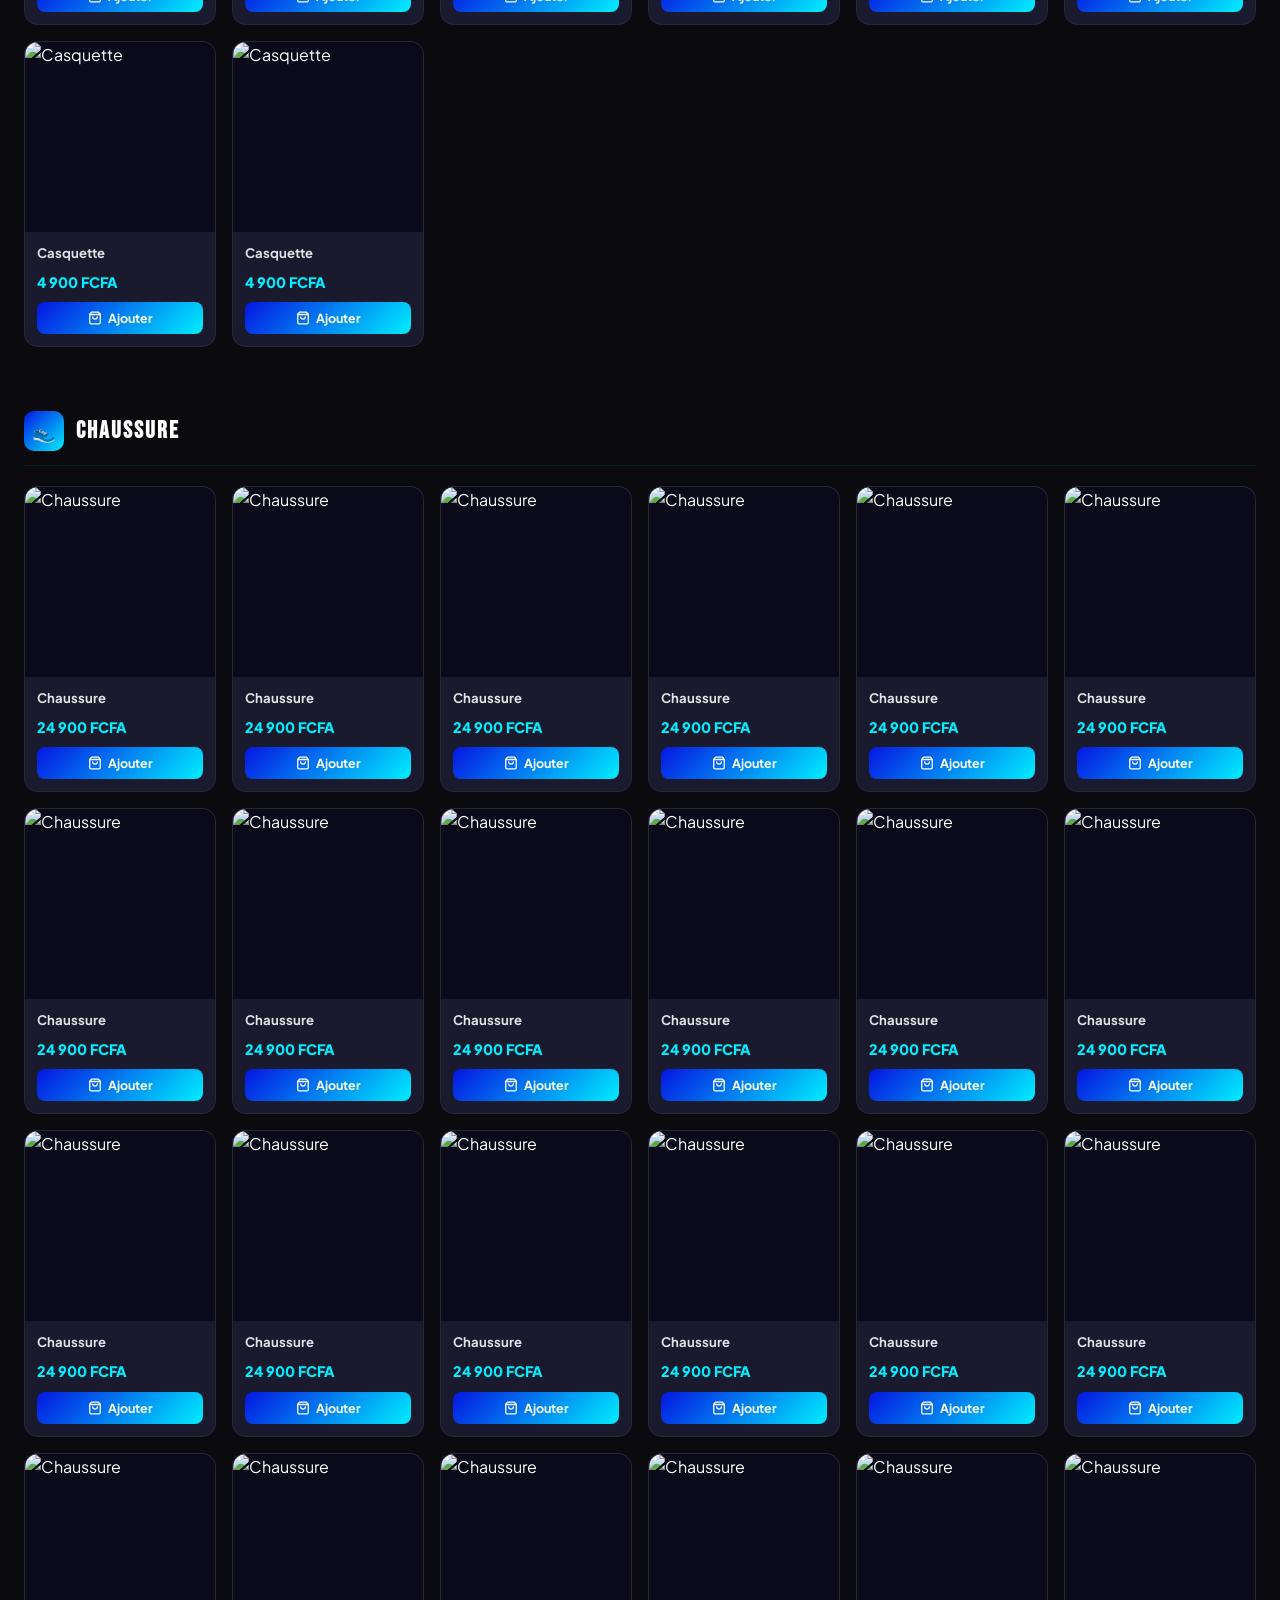
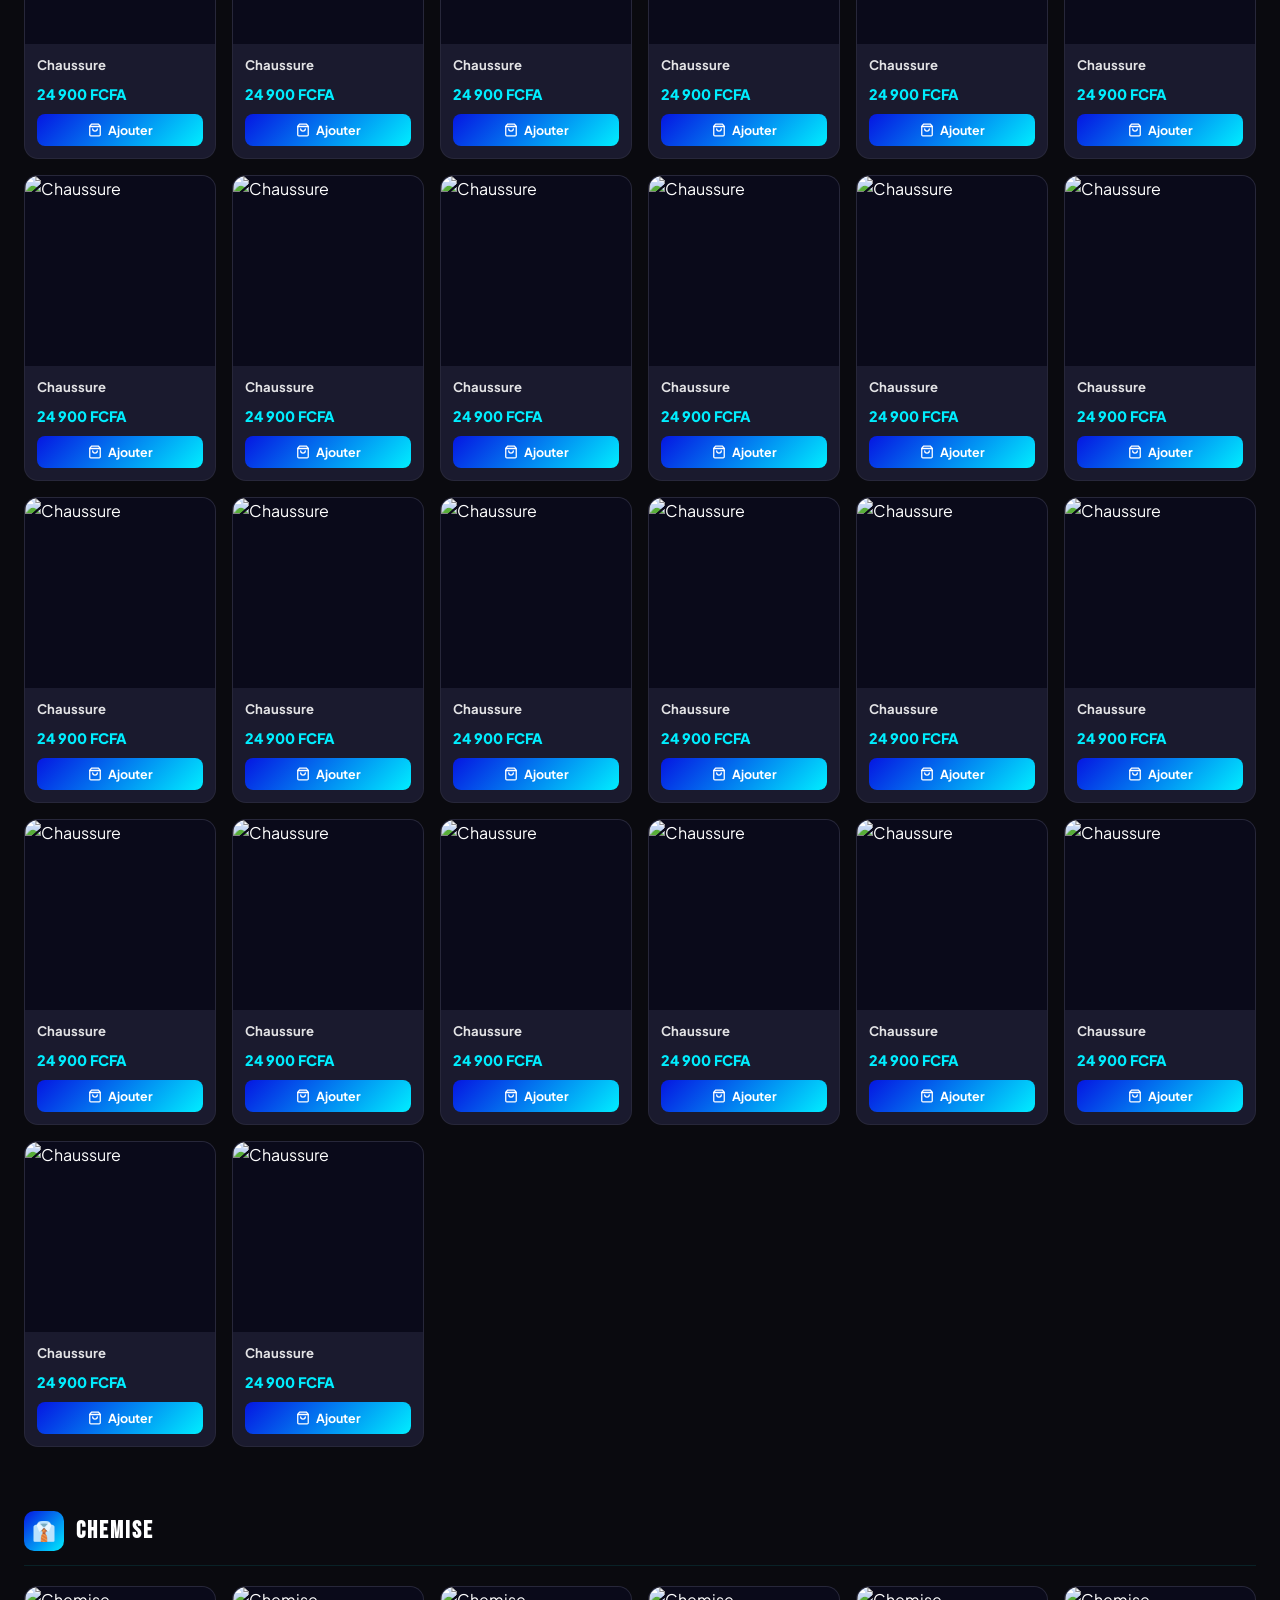
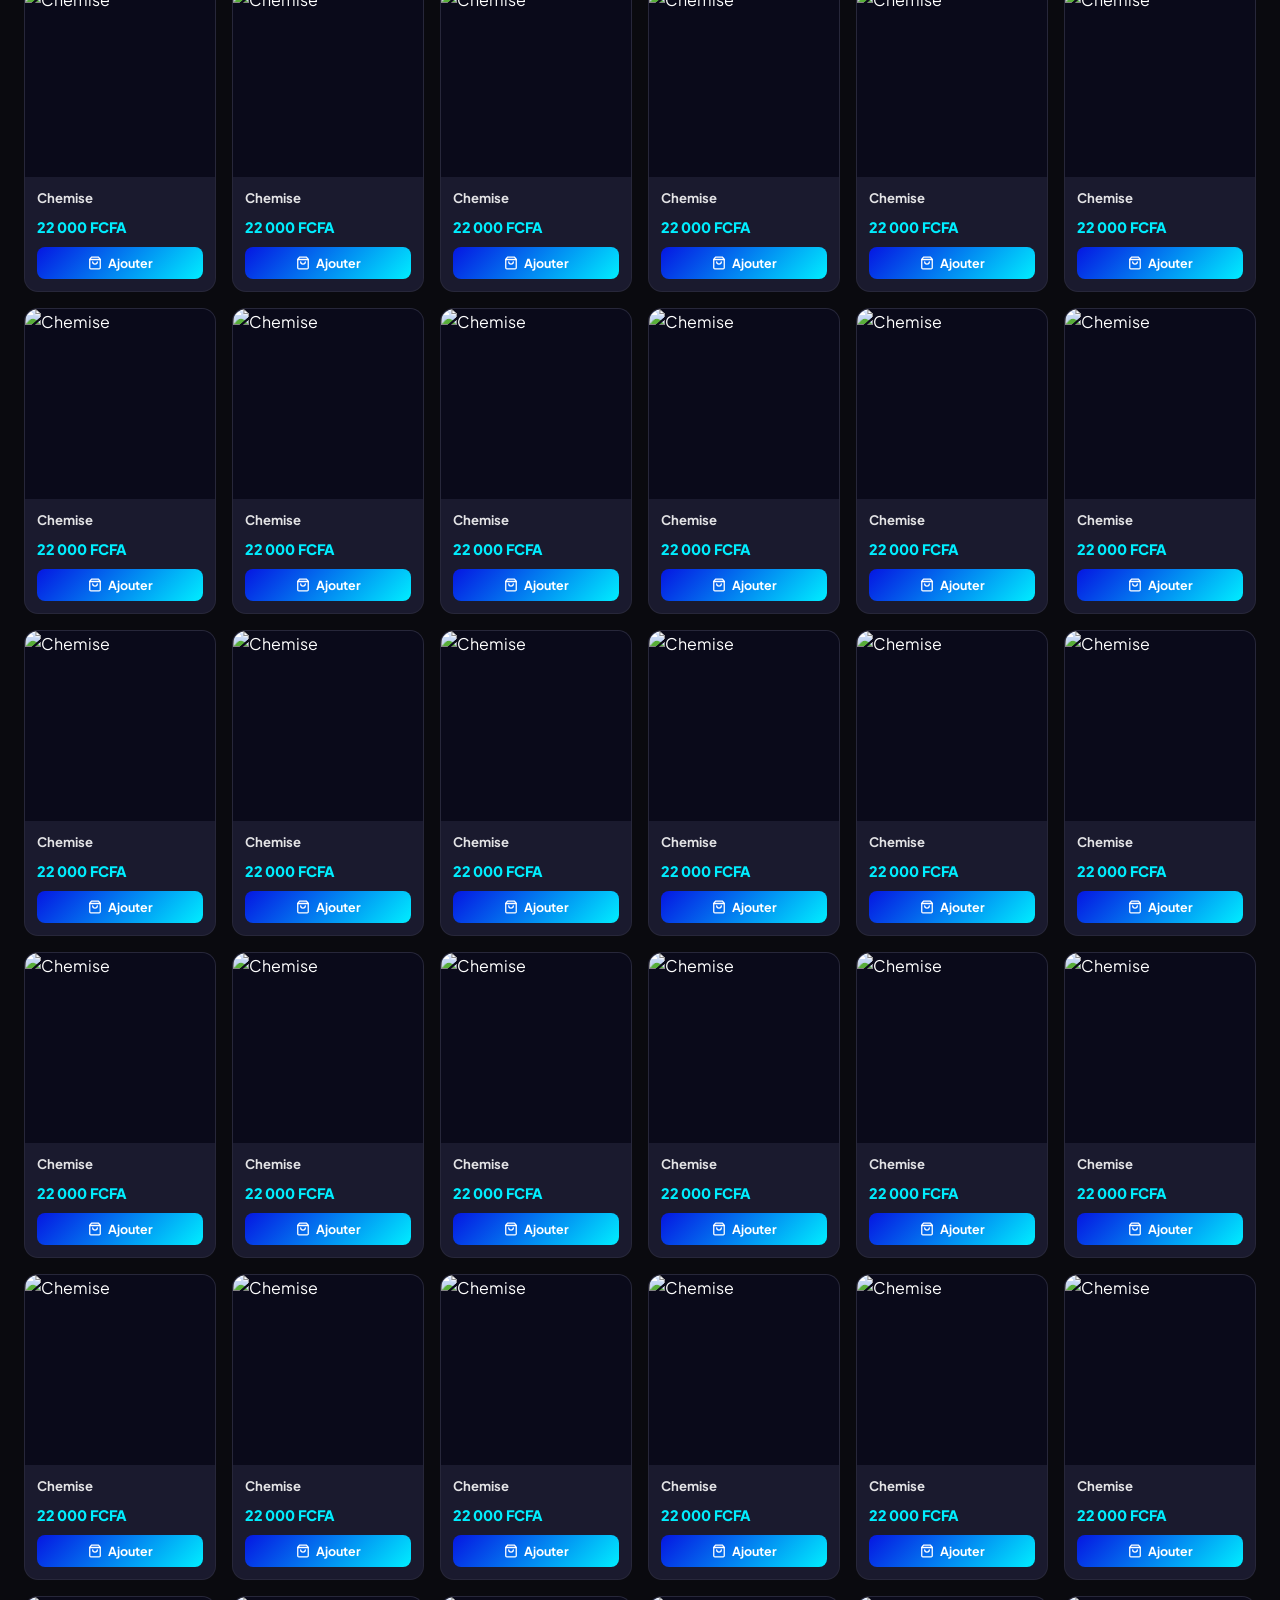
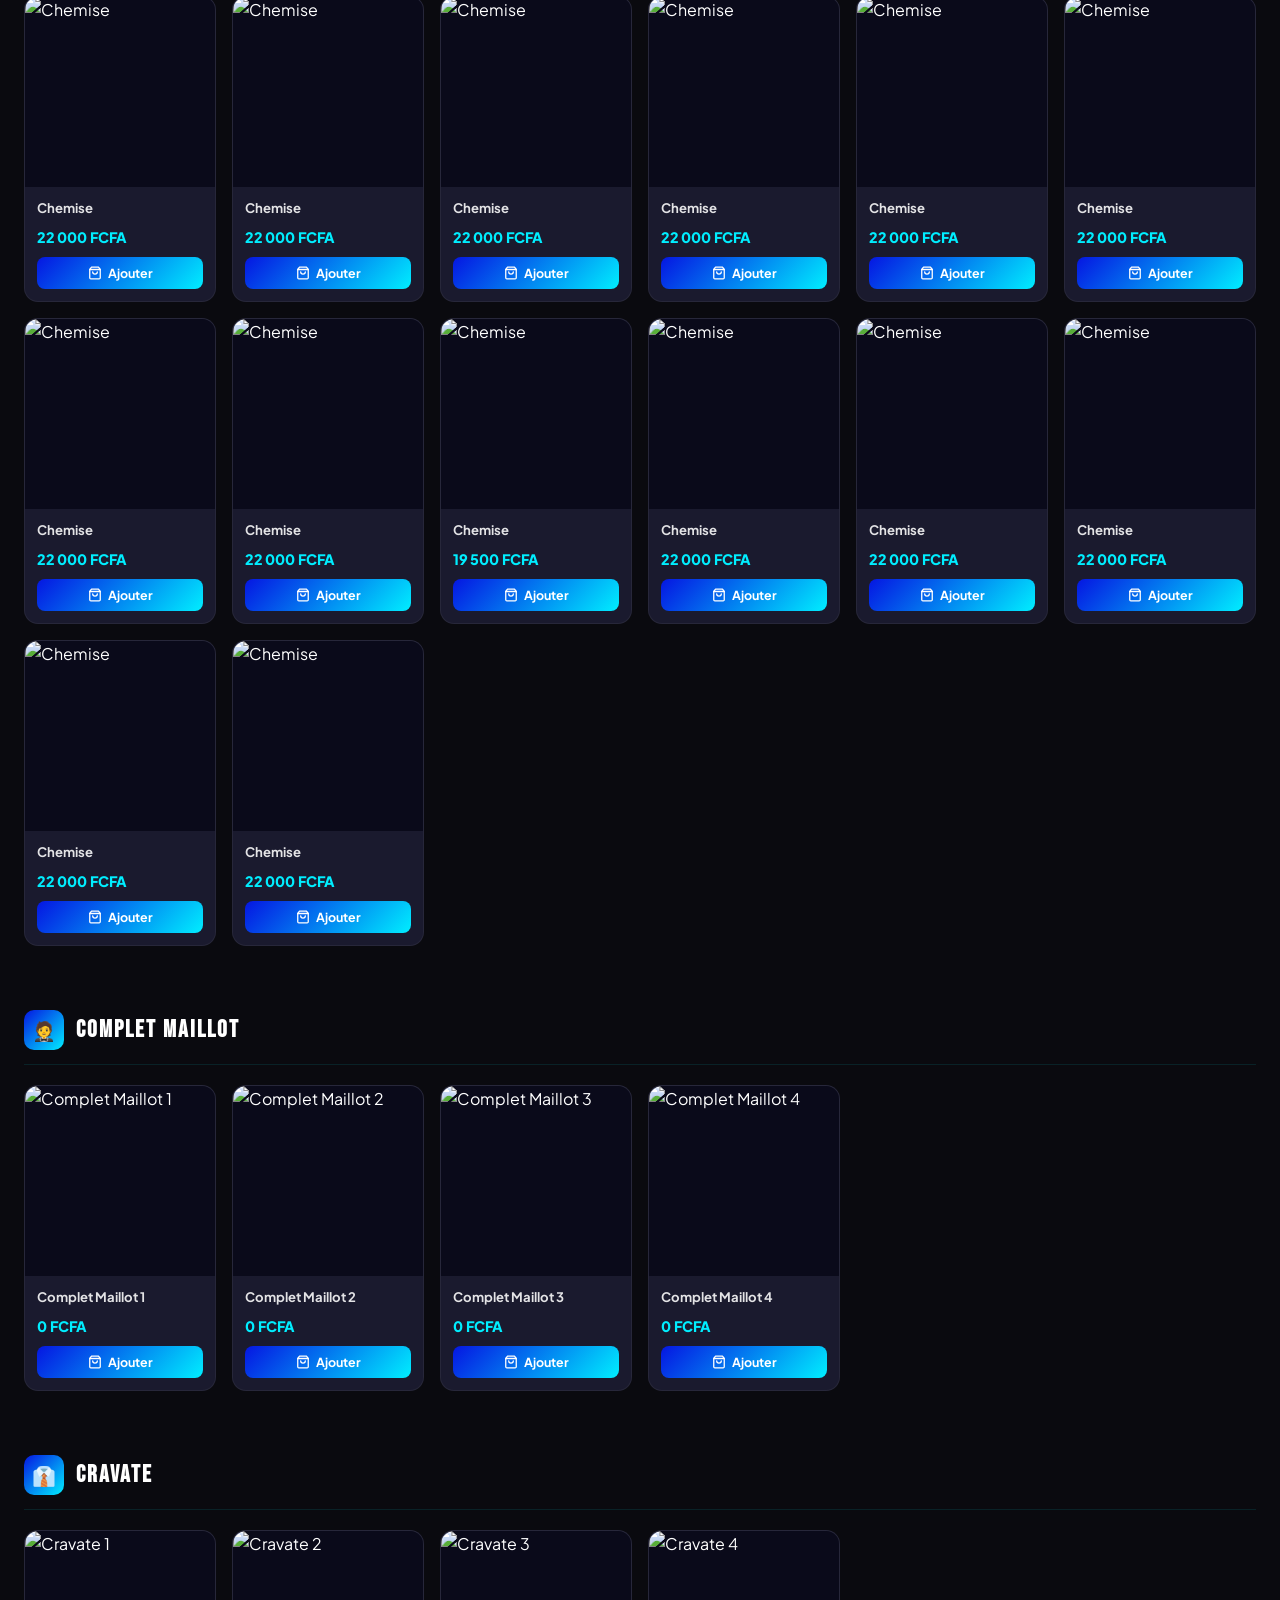
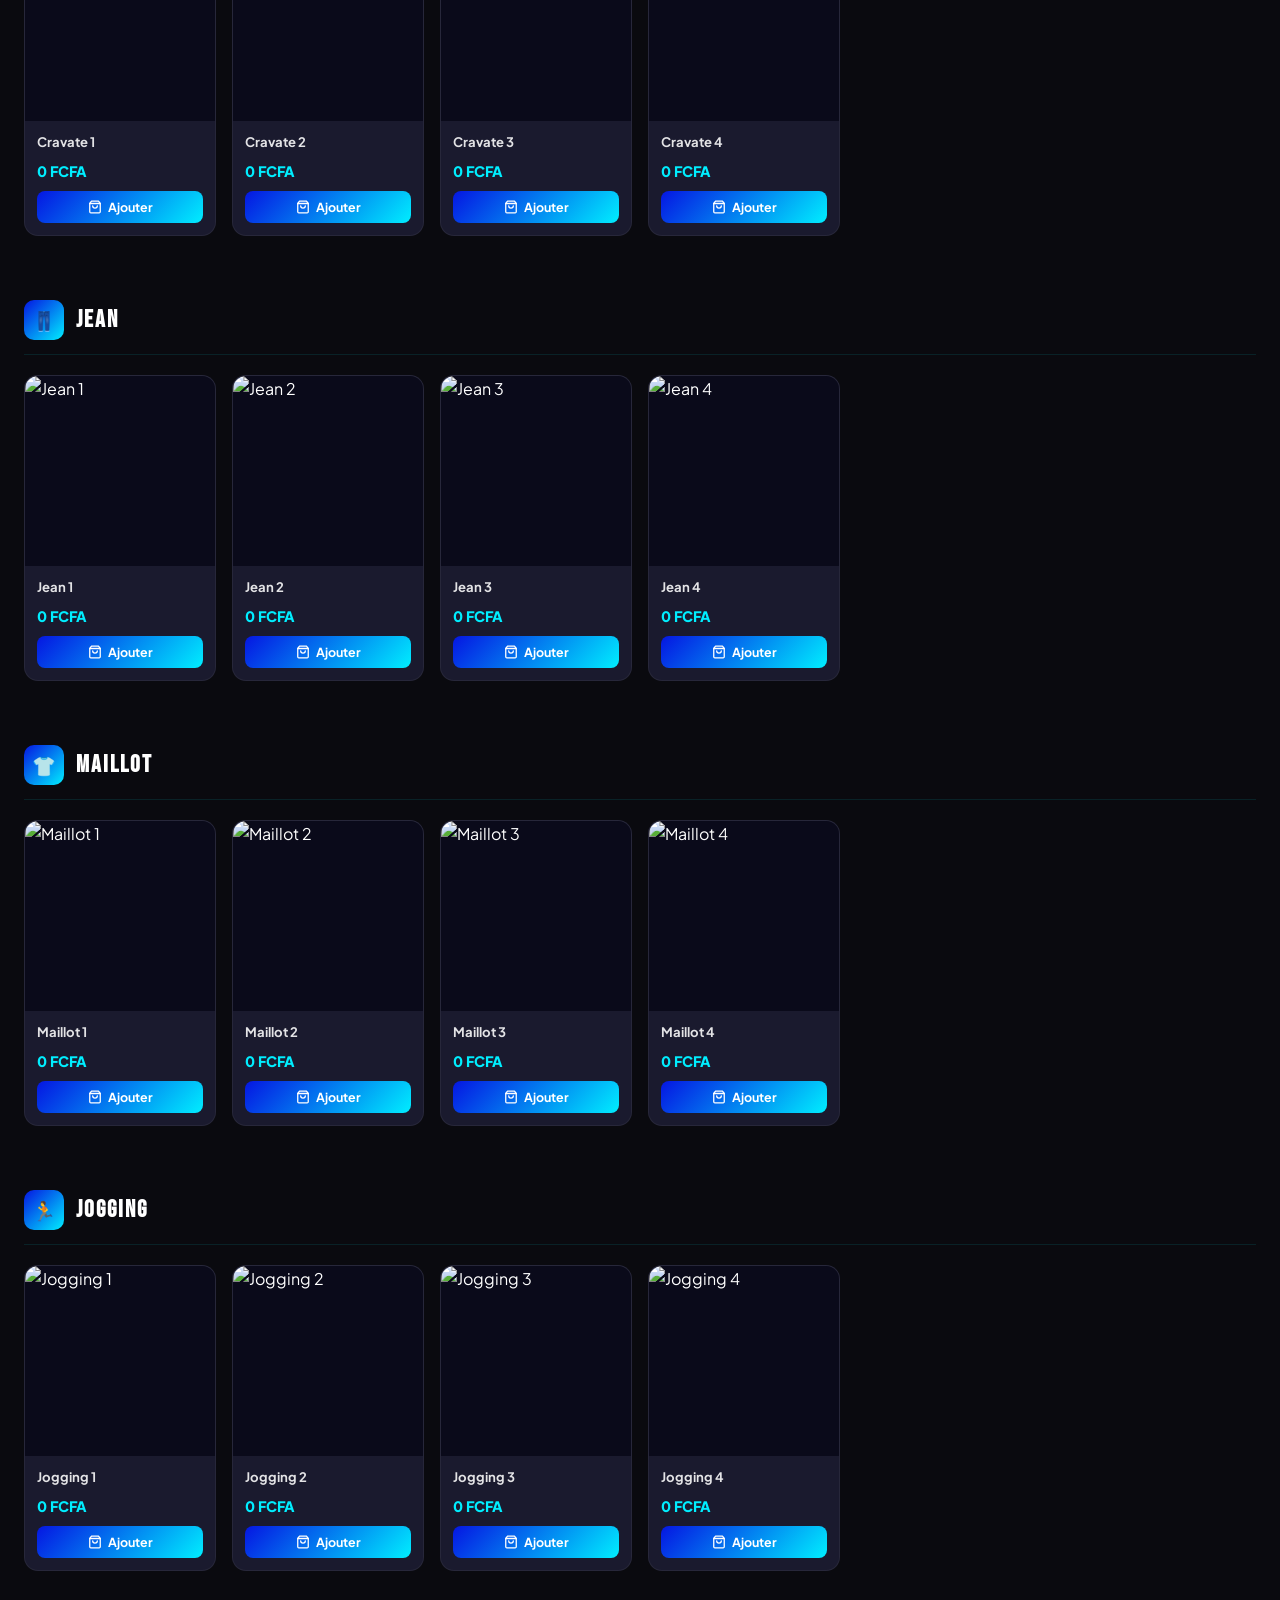
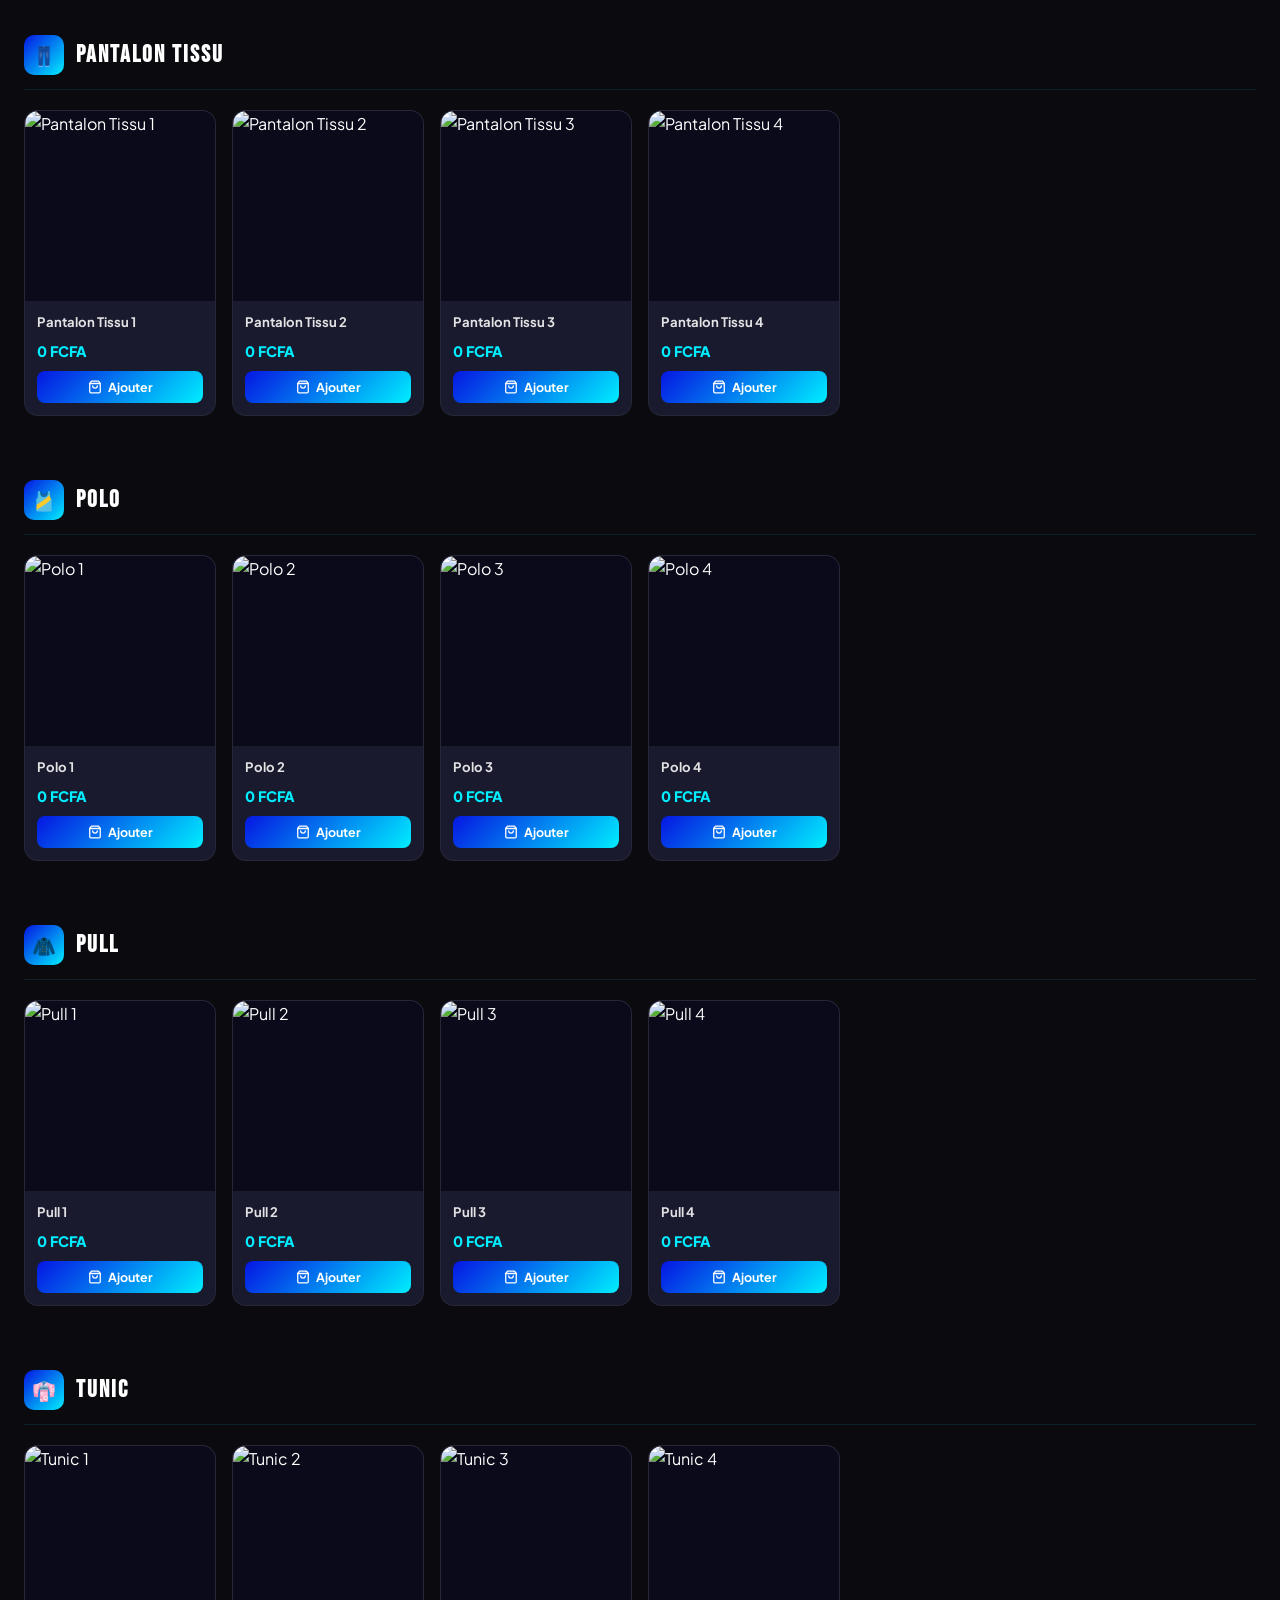
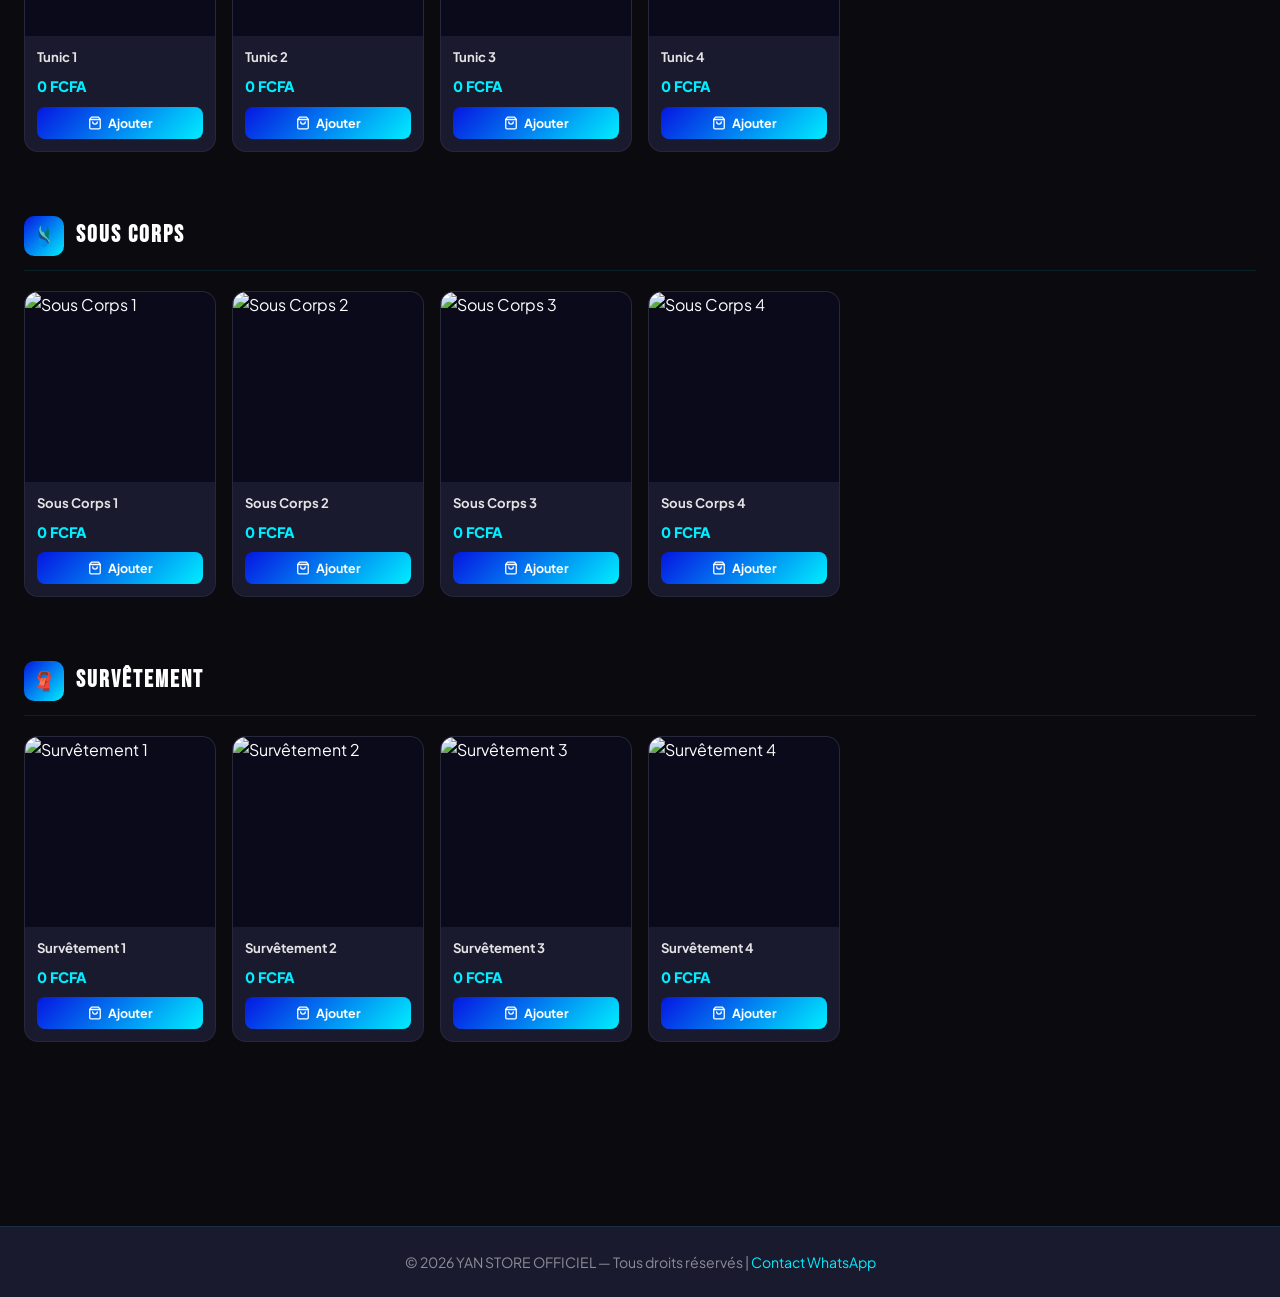
==== commit 1b111fa9: "ajout d'articles et modification de l'adresse" ====
--- a/Articles.html
+++ b/Articles.html
@@ -174,20 +174,107 @@
   bb19: "https://res.cloudinary.com/dyp3dqkwv/image/upload/q_auto/f_auto/v1782096061/ad15_glfhx0.jpg", // Basket 3
   bb20: "https://res.cloudinary.com/dyp3dqkwv/image/upload/q_auto/f_auto/v1782096059/ad16_su7cyy.jpg", // Basket 4
   // ---- Casquette ----
-  ca1: "https://res.cloudinary.com/dyp3dqkwv/image/upload/q_auto/f_auto/v1781642366/culture_vjlvqy.jpg", // Casquette 1
-  ca2: "https://res.cloudinary.com/dyp3dqkwv/image/upload/q_auto/f_auto/v1781642366/culture_vjlvqy.jpg", // Casquette 2
-  ca3: "https://res.cloudinary.com/dyp3dqkwv/image/upload/q_auto/f_auto/v1781642366/culture_vjlvqy.jpg", // Casquette 3
-  ca4: "https://res.cloudinary.com/dyp3dqkwv/image/upload/q_auto/f_auto/v1781642366/culture_vjlvqy.jpg", // Casquette 4
+  ca1: "https://res.cloudinary.com/dyp3dqkwv/image/upload/v1782146873/ca1_zkruow.jpg", // Casquette 1
+  ca2: "https://res.cloudinary.com/dyp3dqkwv/image/upload/v1782146872/ca2_govvyz.jpg", // Casquette 2
+  ca3: "https://res.cloudinary.com/dyp3dqkwv/image/upload/v1782146871/ca3_uiaesu.jpg", // Casquette 3
+  ca4: "https://res.cloudinary.com/dyp3dqkwv/image/upload/v1782146870/ca4_vasc3m.jpg", // Casquette 4
+  ca5: "https://res.cloudinary.com/dyp3dqkwv/image/upload/v1782146869/ca5_drxq7z.jpg", // Casquette 5
+  ca6: "https://res.cloudinary.com/dyp3dqkwv/image/upload/v1782146868/ca6_i9odak.jpg", // Casquette 6
+  ca7: "https://res.cloudinary.com/dyp3dqkwv/image/upload/v1782146867/ca7_ushym5.jpg", // Casquette 7
+  ca8: "https://res.cloudinary.com/dyp3dqkwv/image/upload/v1782146866/ca8_ryrz6p.jpg", // Casquette 8
   // ---- Chaussure ----
-  ch1: "https://res.cloudinary.com/dyp3dqkwv/image/upload/q_auto/f_auto/v1781642366/culture_vjlvqy.jpg", // Chaussure 1
-  ch2: "https://res.cloudinary.com/dyp3dqkwv/image/upload/q_auto/f_auto/v1781642366/culture_vjlvqy.jpg", // Chaussure 2
-  ch3: "https://res.cloudinary.com/dyp3dqkwv/image/upload/q_auto/f_auto/v1781642366/culture_vjlvqy.jpg", // Chaussure 3
-  ch4: "https://res.cloudinary.com/dyp3dqkwv/image/upload/q_auto/f_auto/v1781642366/culture_vjlvqy.jpg", // Chaussure 4
+  ch1: "https://res.cloudinary.com/dyp3dqkwv/image/upload/v1782144753/sh1_fdzuxn.jpg", // Chaussure 1
+  ch2: "https://res.cloudinary.com/dyp3dqkwv/image/upload/v1782144752/sh2_edfgqv.jpg", // Chaussure 2
+  ch3: "https://res.cloudinary.com/dyp3dqkwv/image/upload/v1782144752/sh3_jq5uyg.jpg", // Chaussure 3
+  ch4: "https://res.cloudinary.com/dyp3dqkwv/image/upload/v1782144751/sh4_ibnzu0.jpg", // Chaussure 4
+  ch5: "https://res.cloudinary.com/dyp3dqkwv/image/upload/v1782144751/sh5_iepzwf.jpg", // Chaussure 1
+  ch6: "https://res.cloudinary.com/dyp3dqkwv/image/upload/v1782144751/sh6_yhdqay.jpg", // Chaussure 2
+  ch7: "https://res.cloudinary.com/dyp3dqkwv/image/upload/v1782144750/sh7_vvym9a.jpg", // Chaussure 3
+  ch8: "https://res.cloudinary.com/dyp3dqkwv/image/upload/v1782144750/sh8_ygttda.jpg", // Chaussure 4
+  ch9: "https://res.cloudinary.com/dyp3dqkwv/image/upload/v1782144749/sh9_gdjmwy.jpg", // Chaussure 1
+  ch10: "https://res.cloudinary.com/dyp3dqkwv/image/upload/v1782144749/sh10_xbako0.jpg", // Chaussure 2
+  ch11: "https://res.cloudinary.com/dyp3dqkwv/image/upload/v1782144748/sh11_qyfuom.jpg", // Chaussure 3
+  ch12: "https://res.cloudinary.com/dyp3dqkwv/image/upload/v1782144748/sh12_aqecyh.jpg", // Chaussure 4
+  ch13: "https://res.cloudinary.com/dyp3dqkwv/image/upload/v1782144747/sh13_vbjsim.jpg", // Chaussure 1
+  ch14: "https://res.cloudinary.com/dyp3dqkwv/image/upload/v1782144746/sh14_znsesf.jpg", // Chaussure 2
+  ch15: "https://res.cloudinary.com/dyp3dqkwv/image/upload/v1782144746/sh15_hqp3a9.jpg", // Chaussure 3
+  ch16: "https://res.cloudinary.com/dyp3dqkwv/image/upload/v1782144746/sh16_ir7ubt.jpg", // Chaussure 4
+  ch17: "https://res.cloudinary.com/dyp3dqkwv/image/upload/v1782144746/sh17_gu7jck.jpg", // Chaussure 1
+  ch18: "https://res.cloudinary.com/dyp3dqkwv/image/upload/v1782144745/sh18_ousshp.jpg", // Chaussure 2
+  ch19: "https://res.cloudinary.com/dyp3dqkwv/image/upload/v1782144745/sh19_fqcngr.jpg", // Chaussure 3
+  ch20: "https://res.cloudinary.com/dyp3dqkwv/image/upload/v1782144744/sh20_tcdw2s.jpg", // Chaussure 4
+  ch21: "https://res.cloudinary.com/dyp3dqkwv/image/upload/v1782144743/sh21_cmxyro.jpg", // Chaussure 1
+  ch22: "https://res.cloudinary.com/dyp3dqkwv/image/upload/v1782144743/sh22_tp59jb.jpg", // Chaussure 2
+  ch23: "https://res.cloudinary.com/dyp3dqkwv/image/upload/v1782144742/sh23_oife7a.jpg", // Chaussure 3
+  ch24: "https://res.cloudinary.com/dyp3dqkwv/image/upload/v1782144742/sh24_jovxvr.jpg", // Chaussure 4
+  ch25: "https://res.cloudinary.com/dyp3dqkwv/image/upload/v1782144742/sh25_yapixb.jpg", // Chaussure 1
+  ch26: "https://res.cloudinary.com/dyp3dqkwv/image/upload/v1782144741/sh26_csfjji.jpg", // Chaussure 2
+  ch27: "https://res.cloudinary.com/dyp3dqkwv/image/upload/v1782144740/sh27_alx9kg.jpg", // Chaussure 3
+  ch28: "https://res.cloudinary.com/dyp3dqkwv/image/upload/v1782144740/sh28_wgqnsg.jpg", // Chaussure 4
+  ch29: "https://res.cloudinary.com/dyp3dqkwv/image/upload/v1782144740/sh29_c9nej9.jpg", // Chaussure 1
+  ch30: "https://res.cloudinary.com/dyp3dqkwv/image/upload/v1782144739/sh30_dod332.jpg", // Chaussure 2
+  ch31: "https://res.cloudinary.com/dyp3dqkwv/image/upload/v1782144737/sh31_m923nm.jpg", // Chaussure 3
+  ch32: "https://res.cloudinary.com/dyp3dqkwv/image/upload/v1782144736/sh32_qnpnjj.jpg", // Chaussure 4
+  ch33: "https://res.cloudinary.com/dyp3dqkwv/image/upload/v1782144736/sh33_ugsv4w.jpg", // Chaussure 1
+  ch34: "https://res.cloudinary.com/dyp3dqkwv/image/upload/v1782144736/sh34_wotx4y.jpg", // Chaussure 2
+  ch35: "https://res.cloudinary.com/dyp3dqkwv/image/upload/v1782144736/sh35_shrrgy.jpg", // Chaussure 3
+  ch36: "https://res.cloudinary.com/dyp3dqkwv/image/upload/v1782144735/sh36_hvccgq.jpg", // Chaussure 4
+  ch37: "https://res.cloudinary.com/dyp3dqkwv/image/upload/v1782144735/sh37_jmnogf.jpg", // Chaussure 1
+  ch38: "https://res.cloudinary.com/dyp3dqkwv/image/upload/v1782144736/sh38_zcqapv.jpg", // Chaussure 2
+  ch39: "https://res.cloudinary.com/dyp3dqkwv/image/upload/v1782144735/sh39_ia42if.jpg", // Chaussure 3
+  ch40: "https://res.cloudinary.com/dyp3dqkwv/image/upload/v1782144735/sh40_hmhrf1.jpg", // Chaussure 4
+  ch41: "https://res.cloudinary.com/dyp3dqkwv/image/upload/v1782144735/sh41_hdoecf.jpg", // Chaussure 1
+  ch42: "https://res.cloudinary.com/dyp3dqkwv/image/upload/v1782144735/sh42_rv8qii.jpg", // Chaussure 2
+  ch43: "https://res.cloudinary.com/dyp3dqkwv/image/upload/v1782144735/sh43_hhrhl1.jpg", // Chaussure 3
+  ch44: "https://res.cloudinary.com/dyp3dqkwv/image/upload/v1782144734/sh45_bhioix.jpg", // Chaussure 4
   // ---- Chemise ----
-  cm1: "https://res.cloudinary.com/dyp3dqkwv/image/upload/q_auto/f_auto/v1781642366/culture_vjlvqy.jpg", // Chemise 1
-  cm2: "https://res.cloudinary.com/dyp3dqkwv/image/upload/q_auto/f_auto/v1781642366/culture_vjlvqy.jpg", // Chemise 2
-  cm3: "https://res.cloudinary.com/dyp3dqkwv/image/upload/q_auto/f_auto/v1781642366/culture_vjlvqy.jpg", // Chemise 3
-  cm4: "https://res.cloudinary.com/dyp3dqkwv/image/upload/q_auto/f_auto/v1781642366/culture_vjlvqy.jpg", // Chemise 4
+  cm1: "https://res.cloudinary.com/dyp3dqkwv/image/upload/v1782138385/ch1_wzu51n.jpg", // Chemise 1
+  cm2: "https://res.cloudinary.com/dyp3dqkwv/image/upload/v1782138385/ch3_hhlydr.jpg", // Chemise 2
+  cm3: "https://res.cloudinary.com/dyp3dqkwv/image/upload/v1782138385/ch2_rtkmrc.jpg", // Chemise 3
+  cm4: "https://res.cloudinary.com/dyp3dqkwv/image/upload/v1782138386/ch4_tkwian.jpg", // Chemise 4
+  cm5: "https://res.cloudinary.com/dyp3dqkwv/image/upload/v1782138388/ch5_nwruge.jpg", // Chemise 1
+  cm6: "https://res.cloudinary.com/dyp3dqkwv/image/upload/v1782138389/ch6_jbzodl.jpg", // Chemise 2
+  cm7: "https://res.cloudinary.com/dyp3dqkwv/image/upload/v1782138390/ch7_zbppum.jpg", // Chemise 3
+  cm8: "https://res.cloudinary.com/dyp3dqkwv/image/upload/v1782138391/ch8_pa4lco.jpg", // Chemise 4
+  cm9: "https://res.cloudinary.com/dyp3dqkwv/image/upload/v1782138392/ch9_heeenu.jpg", // Chemise 1
+  cm10: "https://res.cloudinary.com/dyp3dqkwv/image/upload/v1782138394/ch10_lsddbo.jpg", // Chemise 2
+  cm11: "https://res.cloudinary.com/dyp3dqkwv/image/upload/v1782138395/ch11_hyqbhm.jpg", // Chemise 3
+  cm12: "https://res.cloudinary.com/dyp3dqkwv/image/upload/v1782138396/ch12_emgyct.jpg", // Chemise 4
+  cm13: "https://res.cloudinary.com/dyp3dqkwv/image/upload/v1782138397/ch13_mn5w9t.jpg", // Chemise 2
+  cm14: "https://res.cloudinary.com/dyp3dqkwv/image/upload/v1782138398/ch14_yfeeqf.jpg", // Chemise 3
+  cm15: "https://res.cloudinary.com/dyp3dqkwv/image/upload/v1782138400/ch15_vhdoys.jpg", // Chemise 4
+  cm16: "https://res.cloudinary.com/dyp3dqkwv/image/upload/v1782138401/ch16_vtbize.jpg", // Chemise 1
+  cm17: "https://res.cloudinary.com/dyp3dqkwv/image/upload/v1782138402/ch17_fbcyuw.jpg", // Chemise 2
+  cm18: "https://res.cloudinary.com/dyp3dqkwv/image/upload/v1782138403/ch18_tfjxqi.jpg", // Chemise 3
+  cm19: "https://res.cloudinary.com/dyp3dqkwv/image/upload/v1782138404/ch19_njqnek.jpg", // Chemise 4
+  cm20: "https://res.cloudinary.com/dyp3dqkwv/image/upload/v1782138406/ch20_j6ekc4.jpg", // Chemise 1
+  cm21: "https://res.cloudinary.com/dyp3dqkwv/image/upload/v1782138407/ch21_gl24yz.jpg", // Chemise 2
+  cm22: "https://res.cloudinary.com/dyp3dqkwv/image/upload/v1782138408/ch22_xkzllr.jpg", // Chemise 3
+  cm23: "https://res.cloudinary.com/dyp3dqkwv/image/upload/v1782138409/ch23_co12j5.jpg", // Chemise 4
+  cm24: "https://res.cloudinary.com/dyp3dqkwv/image/upload/v1782138411/ch24_w2wcht.jpg", // Chemise 1
+  cm25: "https://res.cloudinary.com/dyp3dqkwv/image/upload/v1782138412/ch25_jfnb4j.jpg", // Chemise 2
+  cm26: "https://res.cloudinary.com/dyp3dqkwv/image/upload/v1782138413/ch26_fb4zww.jpg", // Chemise 3
+  cm27: "https://res.cloudinary.com/dyp3dqkwv/image/upload/v1782138415/ch27_vowo73.jpg", // Chemise 4
+  cm28: "https://res.cloudinary.com/dyp3dqkwv/image/upload/v1782138416/ch28_ljba1r.jpg", // Chemise 1
+  cm29: "https://res.cloudinary.com/dyp3dqkwv/image/upload/v1782138417/ch29_xpjgpc.jpg", // Chemise 2
+  cm30: "https://res.cloudinary.com/dyp3dqkwv/image/upload/v1782138418/ch30_d4onas.jpg", // Chemise 3
+  cm31: "https://res.cloudinary.com/dyp3dqkwv/image/upload/v1782138420/ch31_nrqey7.jpg", // Chemise 4
+  cm32: "https://res.cloudinary.com/dyp3dqkwv/image/upload/v1782138421/ch32_l1ddd9.jpg", // Chemise 1
+  cm33: "https://res.cloudinary.com/dyp3dqkwv/image/upload/v1782138422/ch33_di2lqn.jpg", // Chemise 2
+  cm34: "https://res.cloudinary.com/dyp3dqkwv/image/upload/v1782138423/ch34_fxqjgw.jpg", // Chemise 3
+  cm35: "https://res.cloudinary.com/dyp3dqkwv/image/upload/v1782138424/ch35_kuwria.jpg", // Chemise 4
+  cm36: "https://res.cloudinary.com/dyp3dqkwv/image/upload/v1782138425/ch36_bndkk1.jpg", // Chemise 1
+  cm37: "https://res.cloudinary.com/dyp3dqkwv/image/upload/v1782138427/ch37_zxxvac.jpg", // Chemise 2
+  cm38: "https://res.cloudinary.com/dyp3dqkwv/image/upload/v1782138428/ch38_pqftja.jpg", // Chemise 3
+  cm39: "https://res.cloudinary.com/dyp3dqkwv/image/upload/v1782138429/ch39_cie0tv.jpg", // Chemise 4
+  cm40: "https://res.cloudinary.com/dyp3dqkwv/image/upload/v1782138430/ch40_nsejeo.jpg", // Chemise 1
+  cm41: "https://res.cloudinary.com/dyp3dqkwv/image/upload/v1782138431/ch41_wpkweo.jpg", // Chemise 2
+  cm42: "https://res.cloudinary.com/dyp3dqkwv/image/upload/v1782138433/ch42_pgqi2l.jpg", // Chemise 3
+  cm43: "https://res.cloudinary.com/dyp3dqkwv/image/upload/v1782138434/ch43_oflxpi.jpg", // Chemise 4
+  cm44: "https://res.cloudinary.com/dyp3dqkwv/image/upload/v1782138435/ch44_gwtemy.jpg", // Chemise 1
+  
+
+
   // ---- Complet Maillot ----
   co1: "https://res.cloudinary.com/dyp3dqkwv/image/upload/q_auto/f_auto/v1781642366/culture_vjlvqy.jpg", // Complet Maillot 1
   co2: "https://res.cloudinary.com/dyp3dqkwv/image/upload/q_auto/f_auto/v1781642366/culture_vjlvqy.jpg", // Complet Maillot 2
@@ -297,28 +384,113 @@
   {
     id: "casquette", icon: "🧢", label: "Casquette",
     items: [
-      { id:"ca1", name:"Casquette 1", price:0, badge:null },
-      { id:"ca2", name:"Casquette 2", price:0, badge:null },
-      { id:"ca3", name:"Casquette 3", price:0, badge:null },
-      { id:"ca4", name:"Casquette 4", price:0, badge:null }
+      { id:"ca1", name:"Casquette", price:4900, badge:null },
+      { id:"ca2", name:"Casquette", price:4900, badge:null },
+      { id:"ca3", name:"Casquette", price:4900, badge:null },
+      { id:"ca4", name:"Casquette", price:4900, badge:null },
+      { id:"ca5", name:"Casquette", price:4900, badge:null },
+      { id:"ca6", name:"Casquette", price:4900, badge:null },
+      { id:"ca7", name:"Casquette", price:4900, badge:null },
+      { id:"ca8", name:"Casquette", price:4900, badge:null }
     ]
   },
   {
     id: "chaussure", icon: "👟", label: "Chaussure",
     items: [
-      { id:"ch1", name:"Chaussure 1", price:0, badge:null },
-      { id:"ch2", name:"Chaussure 2", price:0, badge:null },
-      { id:"ch3", name:"Chaussure 3", price:0, badge:null },
-      { id:"ch4", name:"Chaussure 4", price:0, badge:null }
+      { id:"ch1", name:"Chaussure", price:24900, badge:null },
+      { id:"ch2", name:"Chaussure", price:24900, badge:null },
+      { id:"ch3", name:"Chaussure", price:24900, badge:null },
+      { id:"ch4", name:"Chaussure", price:24900, badge:null },
+      { id:"ch5", name:"Chaussure", price:24900, badge:null },
+      { id:"ch6", name:"Chaussure", price:24900, badge:null },
+      { id:"ch7", name:"Chaussure", price:24900, badge:null },
+      { id:"ch8", name:"Chaussure", price:24900, badge:null },
+      { id:"ch9", name:"Chaussure", price:24900, badge:null },
+      { id:"ch10", name:"Chaussure", price:24900, badge:null },
+      { id:"ch11", name:"Chaussure", price:24900, badge:null },
+      { id:"ch12", name:"Chaussure", price:24900, badge:null },
+      { id:"ch13", name:"Chaussure", price:24900, badge:null },
+      { id:"ch14", name:"Chaussure", price:24900, badge:null },
+      { id:"ch15", name:"Chaussure", price:24900, badge:null },
+      { id:"ch16", name:"Chaussure", price:24900, badge:null },
+      { id:"ch17", name:"Chaussure", price:24900, badge:null },
+      { id:"ch18", name:"Chaussure", price:24900, badge:null },
+      { id:"ch19", name:"Chaussure", price:24900, badge:null },
+      { id:"ch20", name:"Chaussure", price:24900, badge:null },
+      { id:"ch21", name:"Chaussure", price:24900, badge:null },
+      { id:"ch22", name:"Chaussure", price:24900, badge:null },
+      { id:"ch23", name:"Chaussure", price:24900, badge:null },
+      { id:"ch24", name:"Chaussure", price:24900, badge:null },
+      { id:"ch25", name:"Chaussure", price:24900, badge:null },
+      { id:"ch26", name:"Chaussure", price:24900, badge:null },
+      { id:"ch27", name:"Chaussure", price:24900, badge:null },
+      { id:"ch28", name:"Chaussure", price:24900, badge:null },
+      { id:"ch29", name:"Chaussure", price:24900, badge:null },
+      { id:"ch30", name:"Chaussure", price:24900, badge:null },
+      { id:"ch31", name:"Chaussure", price:24900, badge:null },
+      { id:"ch32", name:"Chaussure", price:24900, badge:null },
+      { id:"ch33", name:"Chaussure", price:24900, badge:null },
+      { id:"ch34", name:"Chaussure", price:24900, badge:null },
+      { id:"ch35", name:"Chaussure", price:24900, badge:null },
+      { id:"ch36", name:"Chaussure", price:24900, badge:null },
+      { id:"ch37", name:"Chaussure", price:24900, badge:null },
+      { id:"ch38", name:"Chaussure", price:24900, badge:null },
+      { id:"ch39", name:"Chaussure", price:24900, badge:null },
+      { id:"ch40", name:"Chaussure", price:24900, badge:null },
+      { id:"ch41", name:"Chaussure", price:24900, badge:null },
+      { id:"ch42", name:"Chaussure", price:24900, badge:null },
+      { id:"ch43", name:"Chaussure", price:24900, badge:null },
+      { id:"ch44", name:"Chaussure", price:24900, badge:null }
     ]
   },
   {
     id: "chemise", icon: "👔", label: "Chemise",
     items: [
-      { id:"cm1", name:"Chemise 1", price:0, badge:null },
-      { id:"cm2", name:"Chemise 2", price:0, badge:null },
-      { id:"cm3", name:"Chemise 3", price:0, badge:null },
-      { id:"cm4", name:"Chemise 4", price:0, badge:null }
+      { id:"cm1", name:"Chemise", price:22000, badge:null },
+      { id:"cm2", name:"Chemise", price:22000, badge:null },
+      { id:"cm3", name:"Chemise", price:22000, badge:null },
+      { id:"cm4", name:"Chemise", price:22000, badge:null },
+      { id:"cm5", name:"Chemise", price:22000, badge:null },
+      { id:"cm6", name:"Chemise", price:22000, badge:null },
+      { id:"cm7", name:"Chemise", price:22000, badge:null },
+      { id:"cm8", name:"Chemise", price:22000, badge:null },
+      { id:"cm9", name:"Chemise", price:22000, badge:null },
+      { id:"cm10", name:"Chemise", price:22000, badge:null },
+      { id:"cm11", name:"Chemise", price:22000, badge:null },
+      { id:"cm12", name:"Chemise", price:22000, badge:null },
+      { id:"cm13", name:"Chemise", price:22000, badge:null },
+      { id:"cm14", name:"Chemise", price:22000, badge:null },
+      { id:"cm15", name:"Chemise", price:22000, badge:null },
+      { id:"cm16", name:"Chemise", price:22000, badge:null },
+      { id:"cm17", name:"Chemise", price:22000, badge:null },
+      { id:"cm18", name:"Chemise", price:22000, badge:null },
+      { id:"cm19", name:"Chemise", price:22000, badge:null },
+      { id:"cm20", name:"Chemise", price:22000, badge:null },
+      { id:"cm21", name:"Chemise", price:22000, badge:null },
+      { id:"cm22", name:"Chemise", price:22000, badge:null },
+      { id:"cm23", name:"Chemise", price:22000, badge:null },
+      { id:"cm24", name:"Chemise", price:22000, badge:null },
+      { id:"cm25", name:"Chemise", price:22000, badge:null },
+      { id:"cm26", name:"Chemise", price:22000, badge:null },
+      { id:"cm27", name:"Chemise", price:22000, badge:null },
+      { id:"cm28", name:"Chemise", price:22000, badge:null },
+      { id:"cm29", name:"Chemise", price:22000, badge:null },
+      { id:"cm30", name:"Chemise", price:22000, badge:null },
+      { id:"cm31", name:"Chemise", price:22000, badge:null },
+      { id:"cm32", name:"Chemise", price:22000, badge:null },
+      { id:"cm33", name:"Chemise", price:22000, badge:null },
+      { id:"cm34", name:"Chemise", price:22000, badge:null },
+      { id:"cm35", name:"Chemise", price:22000, badge:null },
+      { id:"cm36", name:"Chemise", price:22000, badge:null },
+      { id:"cm37", name:"Chemise", price:22000, badge:null },
+      { id:"cm38", name:"Chemise", price:22000, badge:null },
+      { id:"cm39", name:"Chemise", price:19500, badge:null },
+      { id:"cm40", name:"Chemise", price:22000, badge:null },
+      { id:"cm41", name:"Chemise", price:22000, badge:null },
+      { id:"cm42", name:"Chemise", price:22000, badge:null },
+      { id:"cm43", name:"Chemise", price:22000, badge:null },
+      { id:"cm44", name:"Chemise", price:22000, badge:null }
+         
     ]
   },
   {
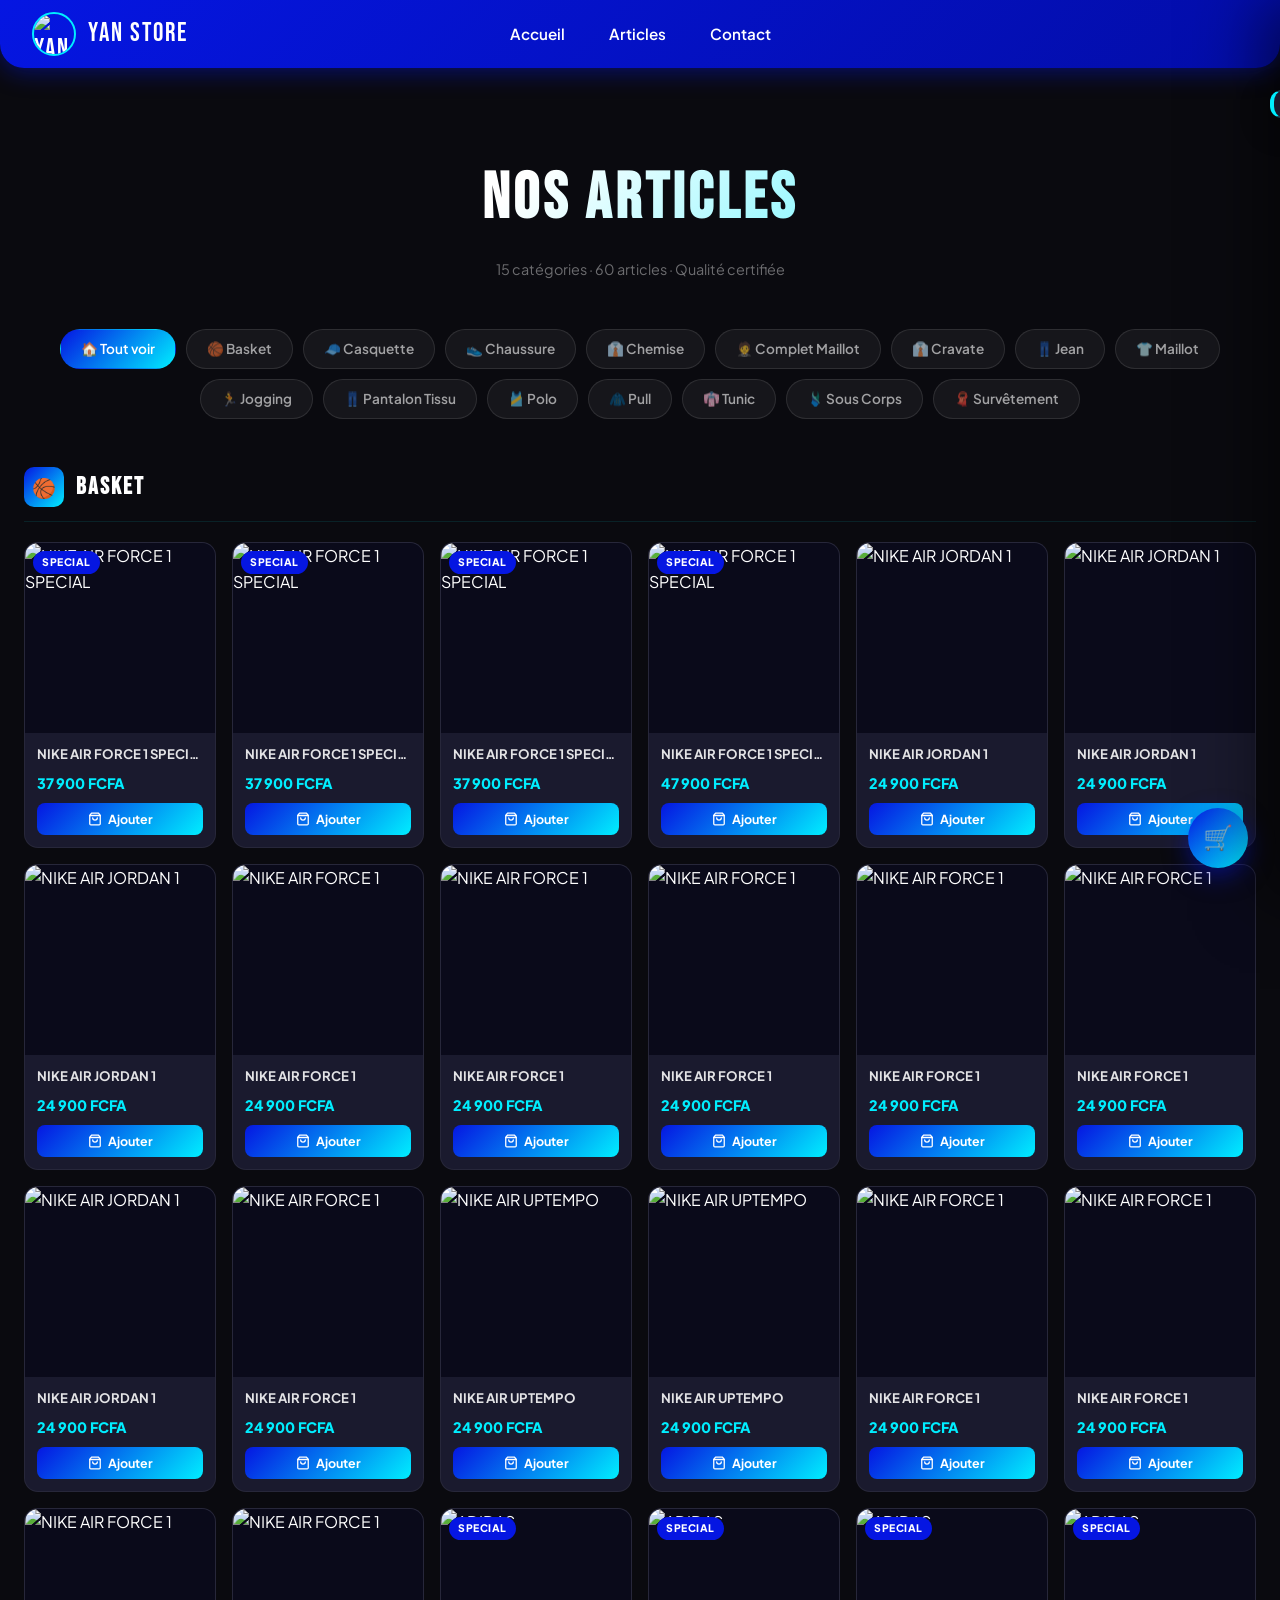
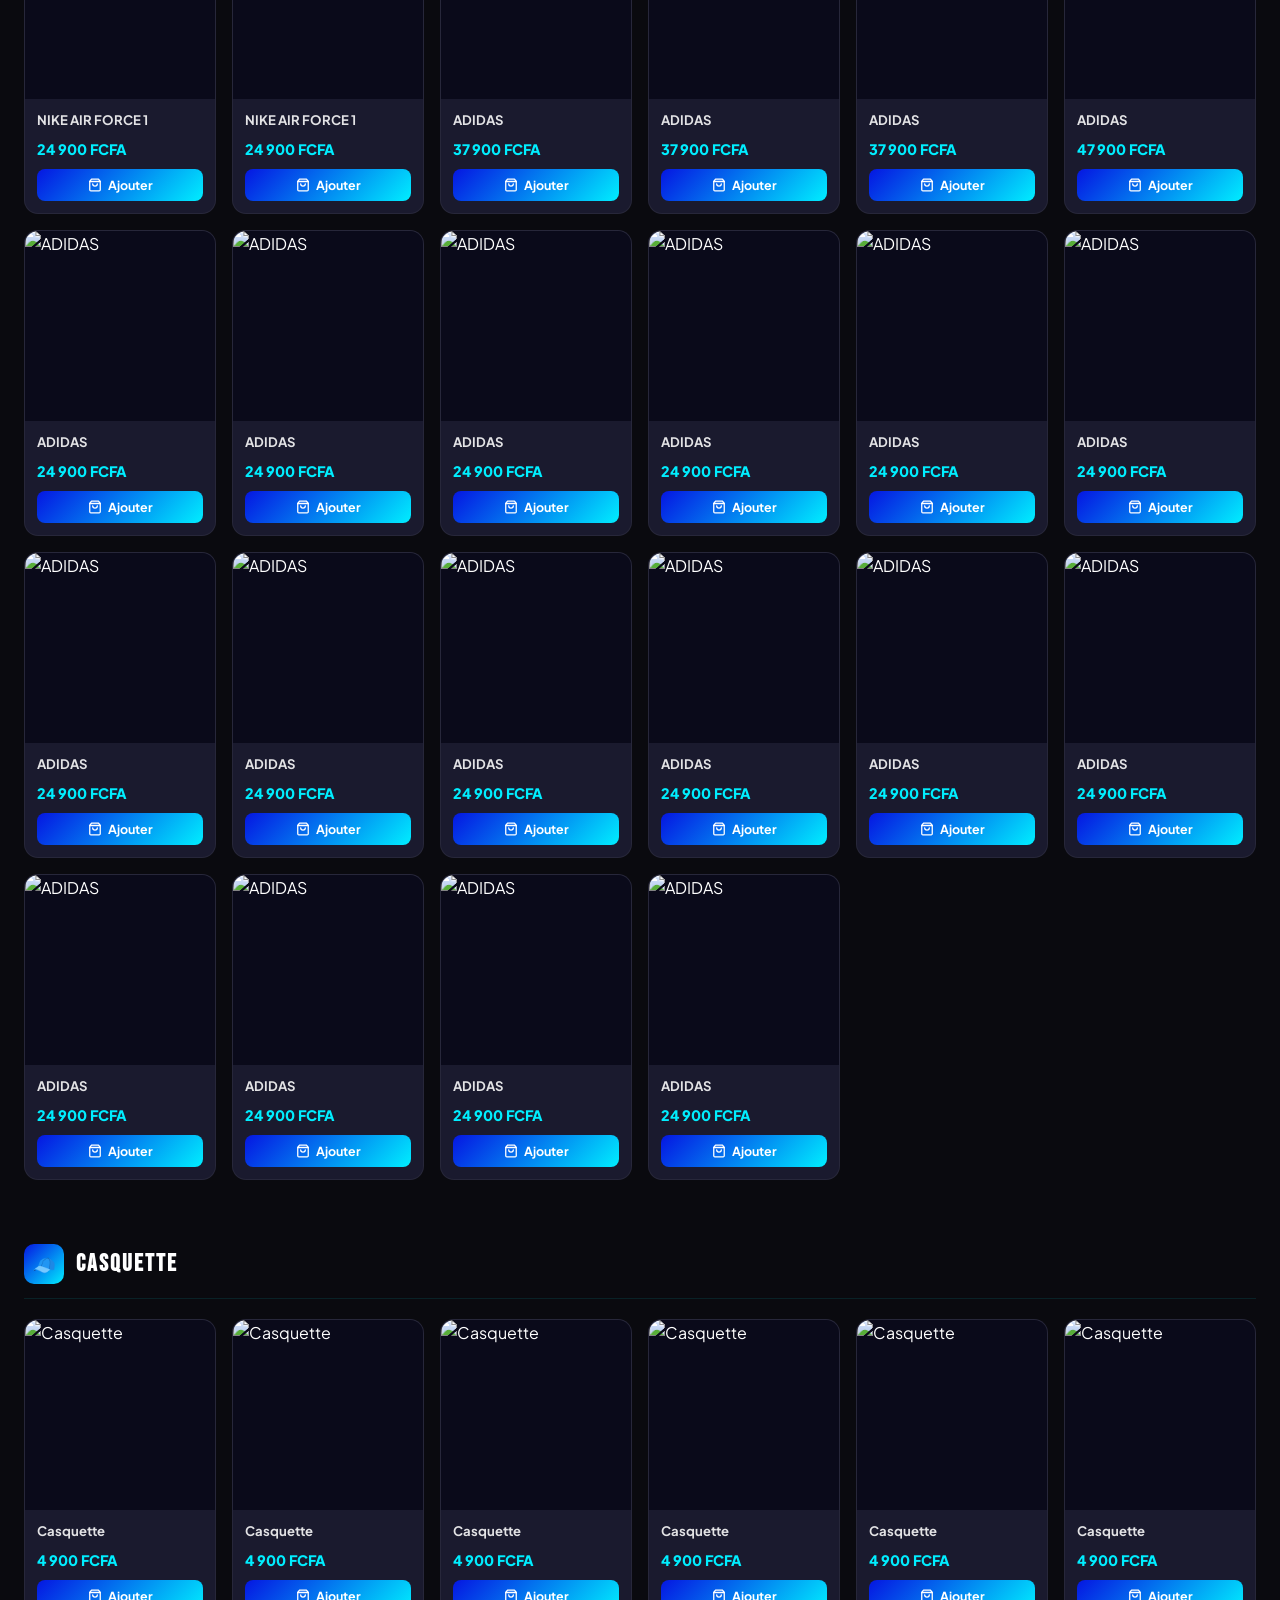
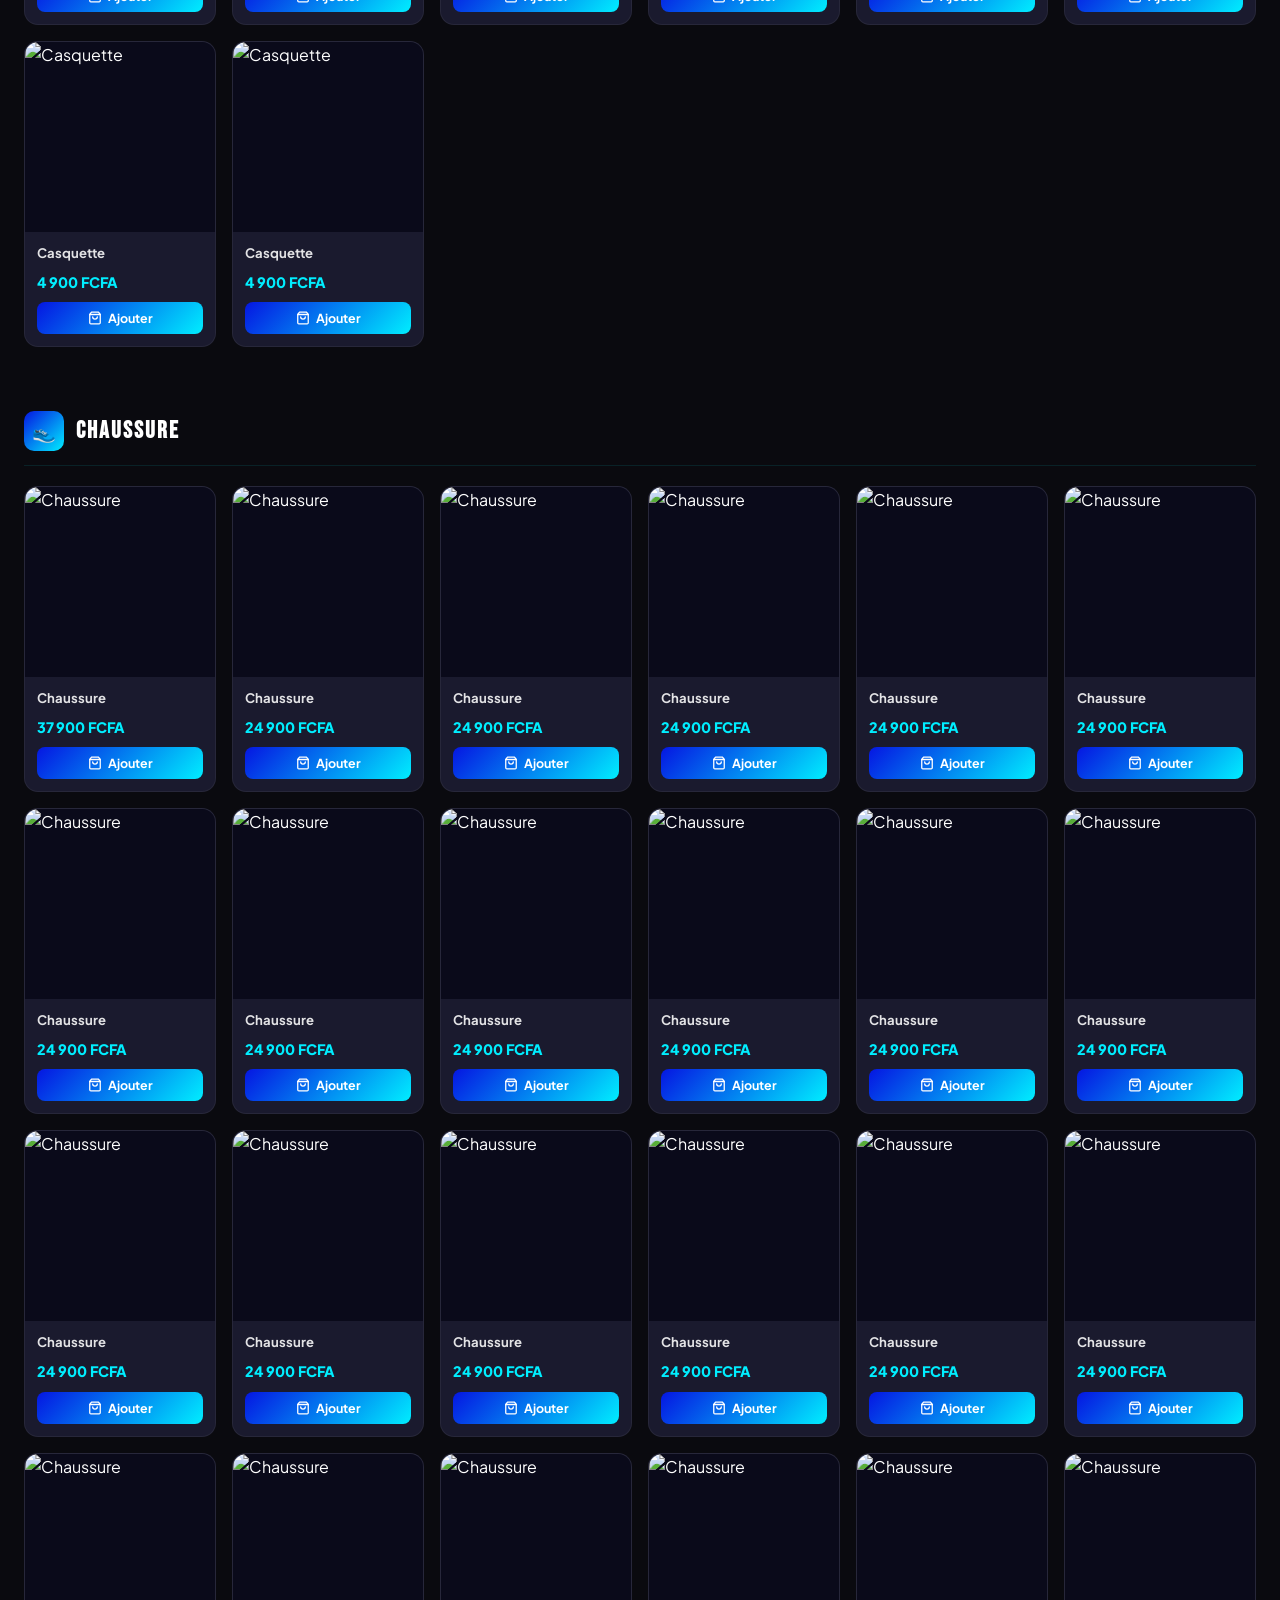
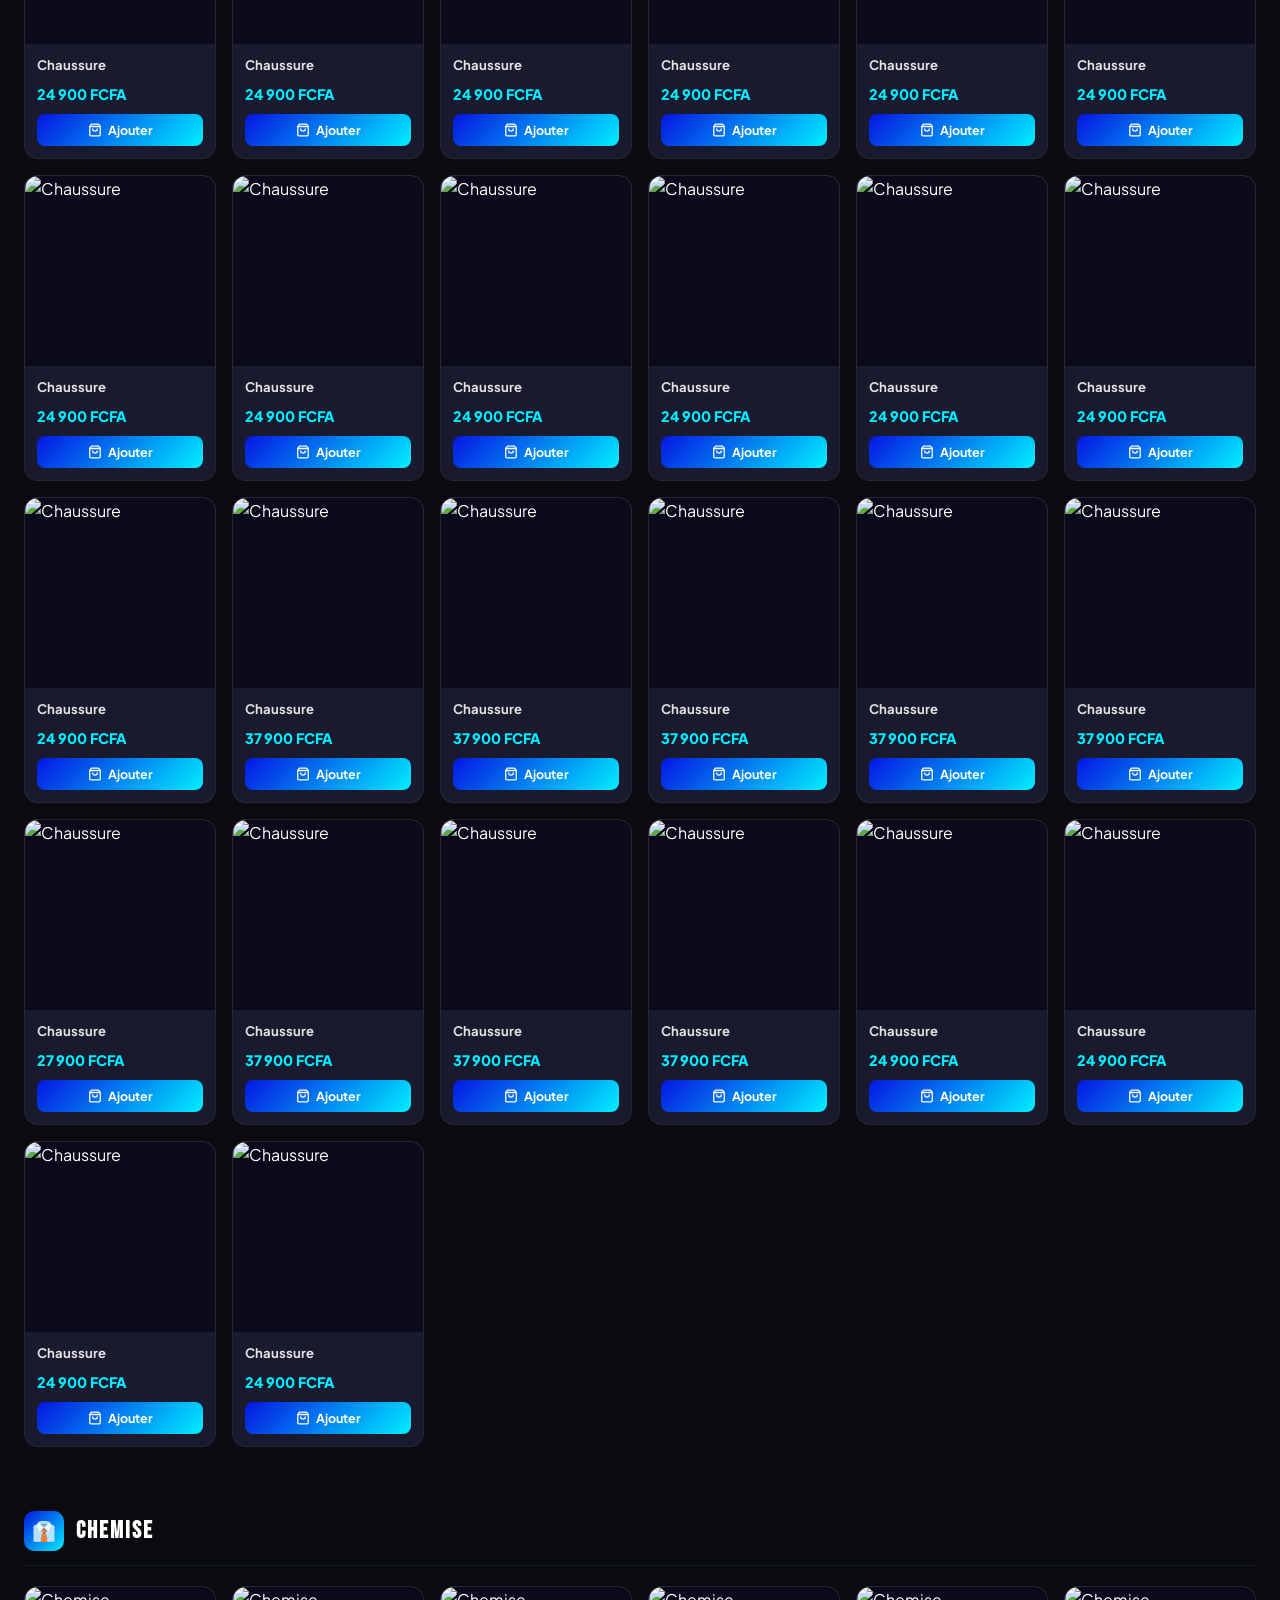
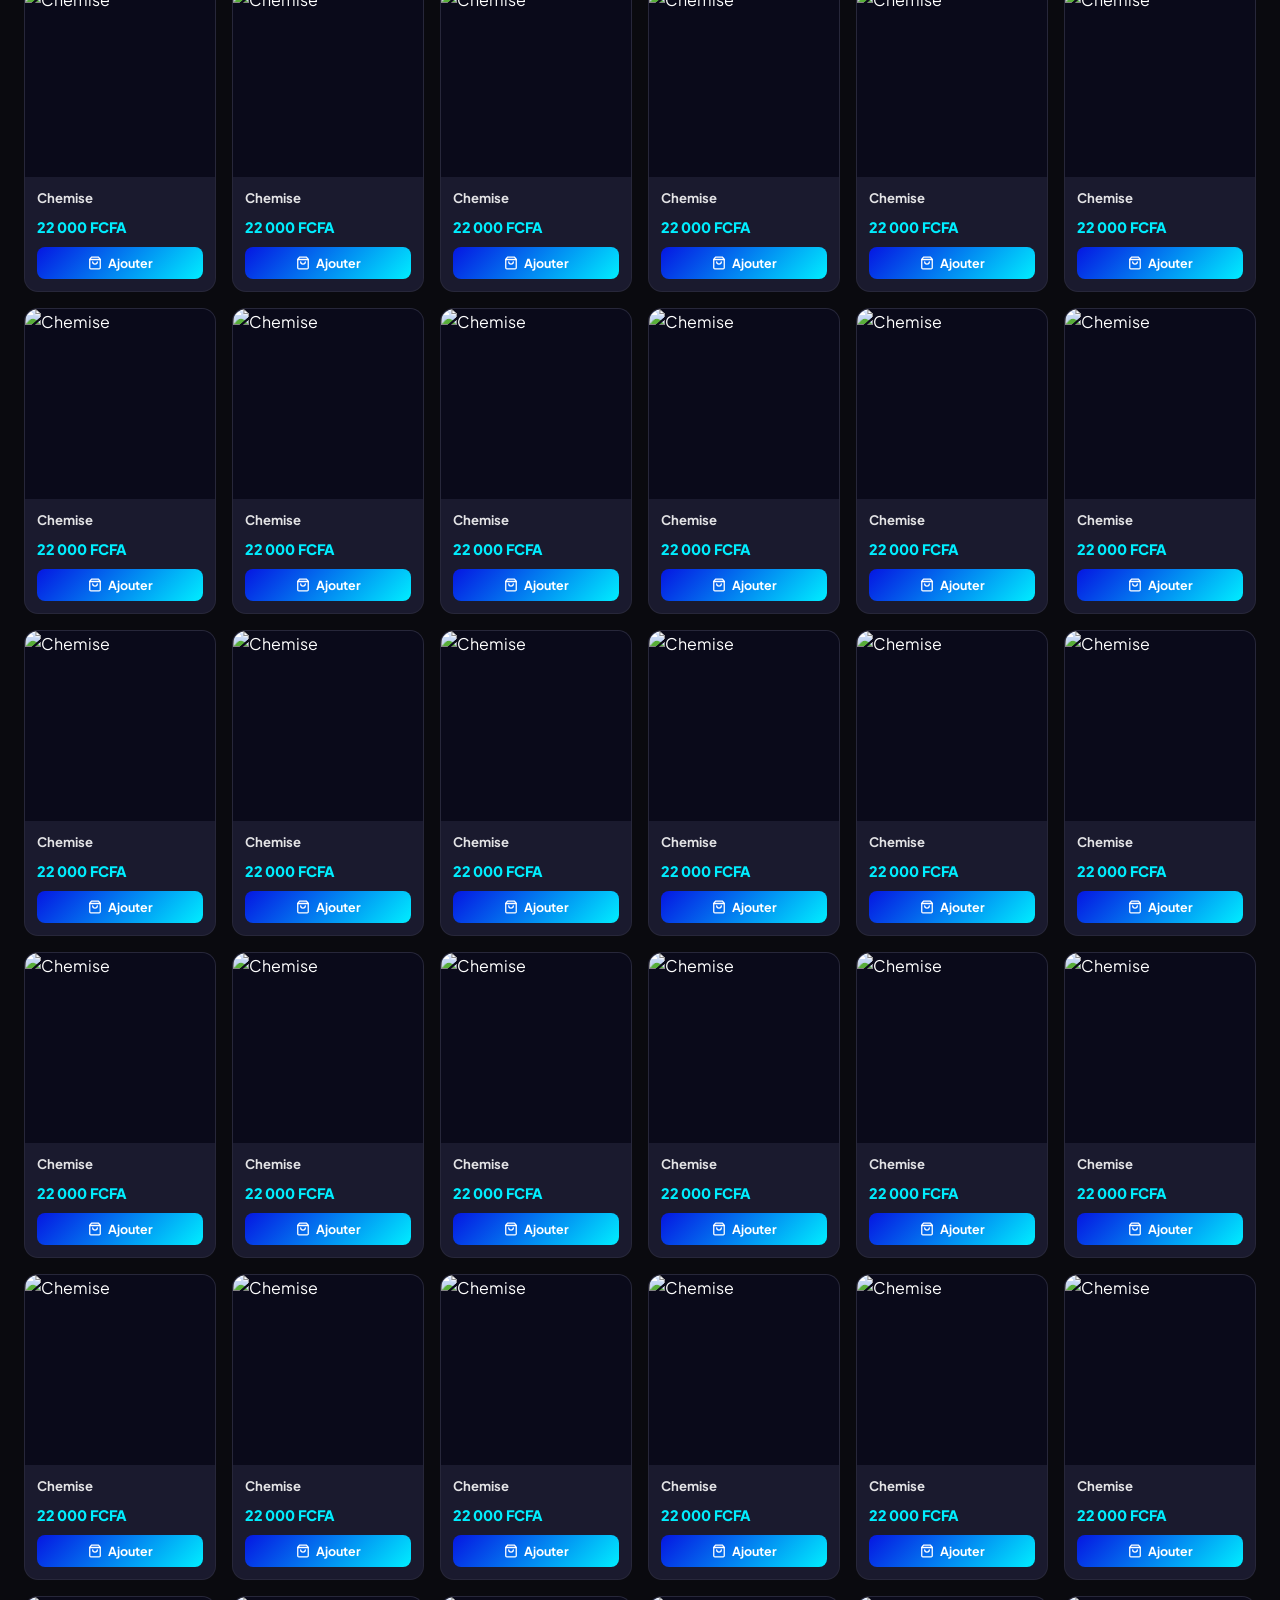
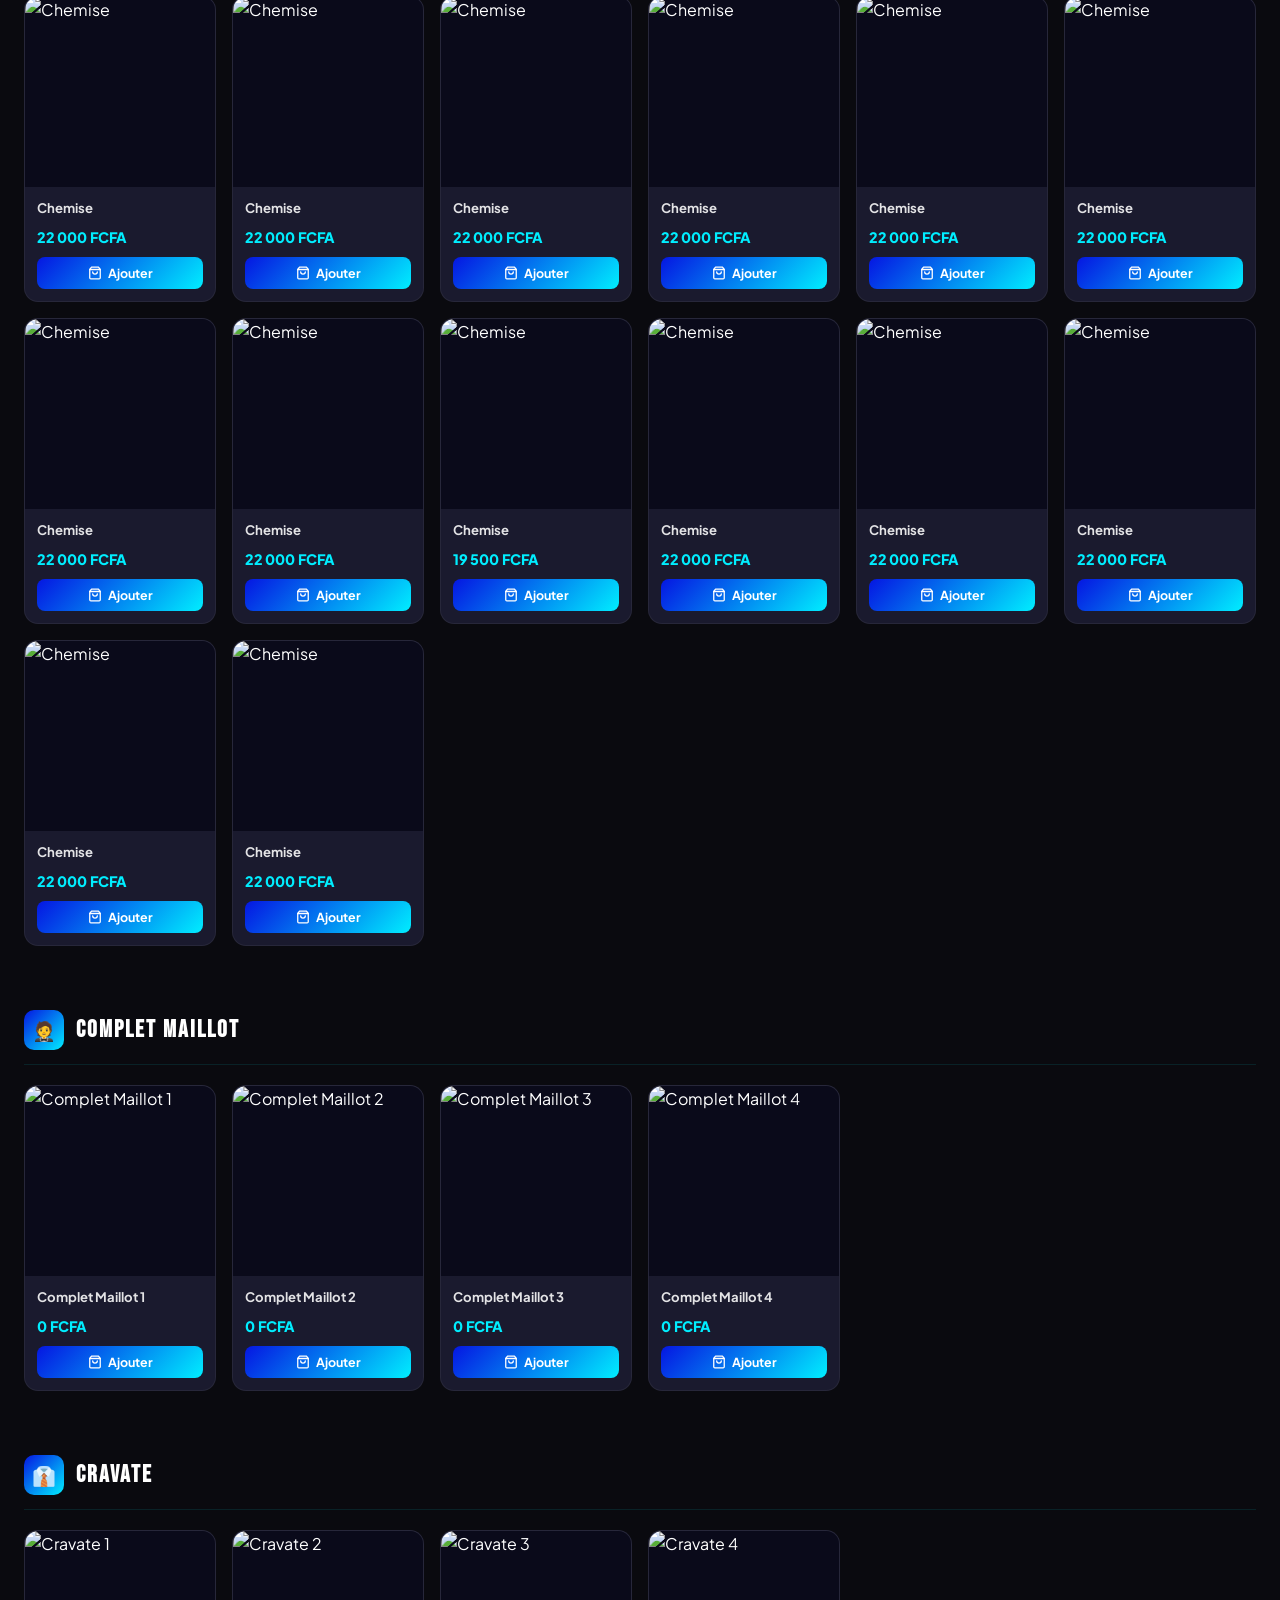
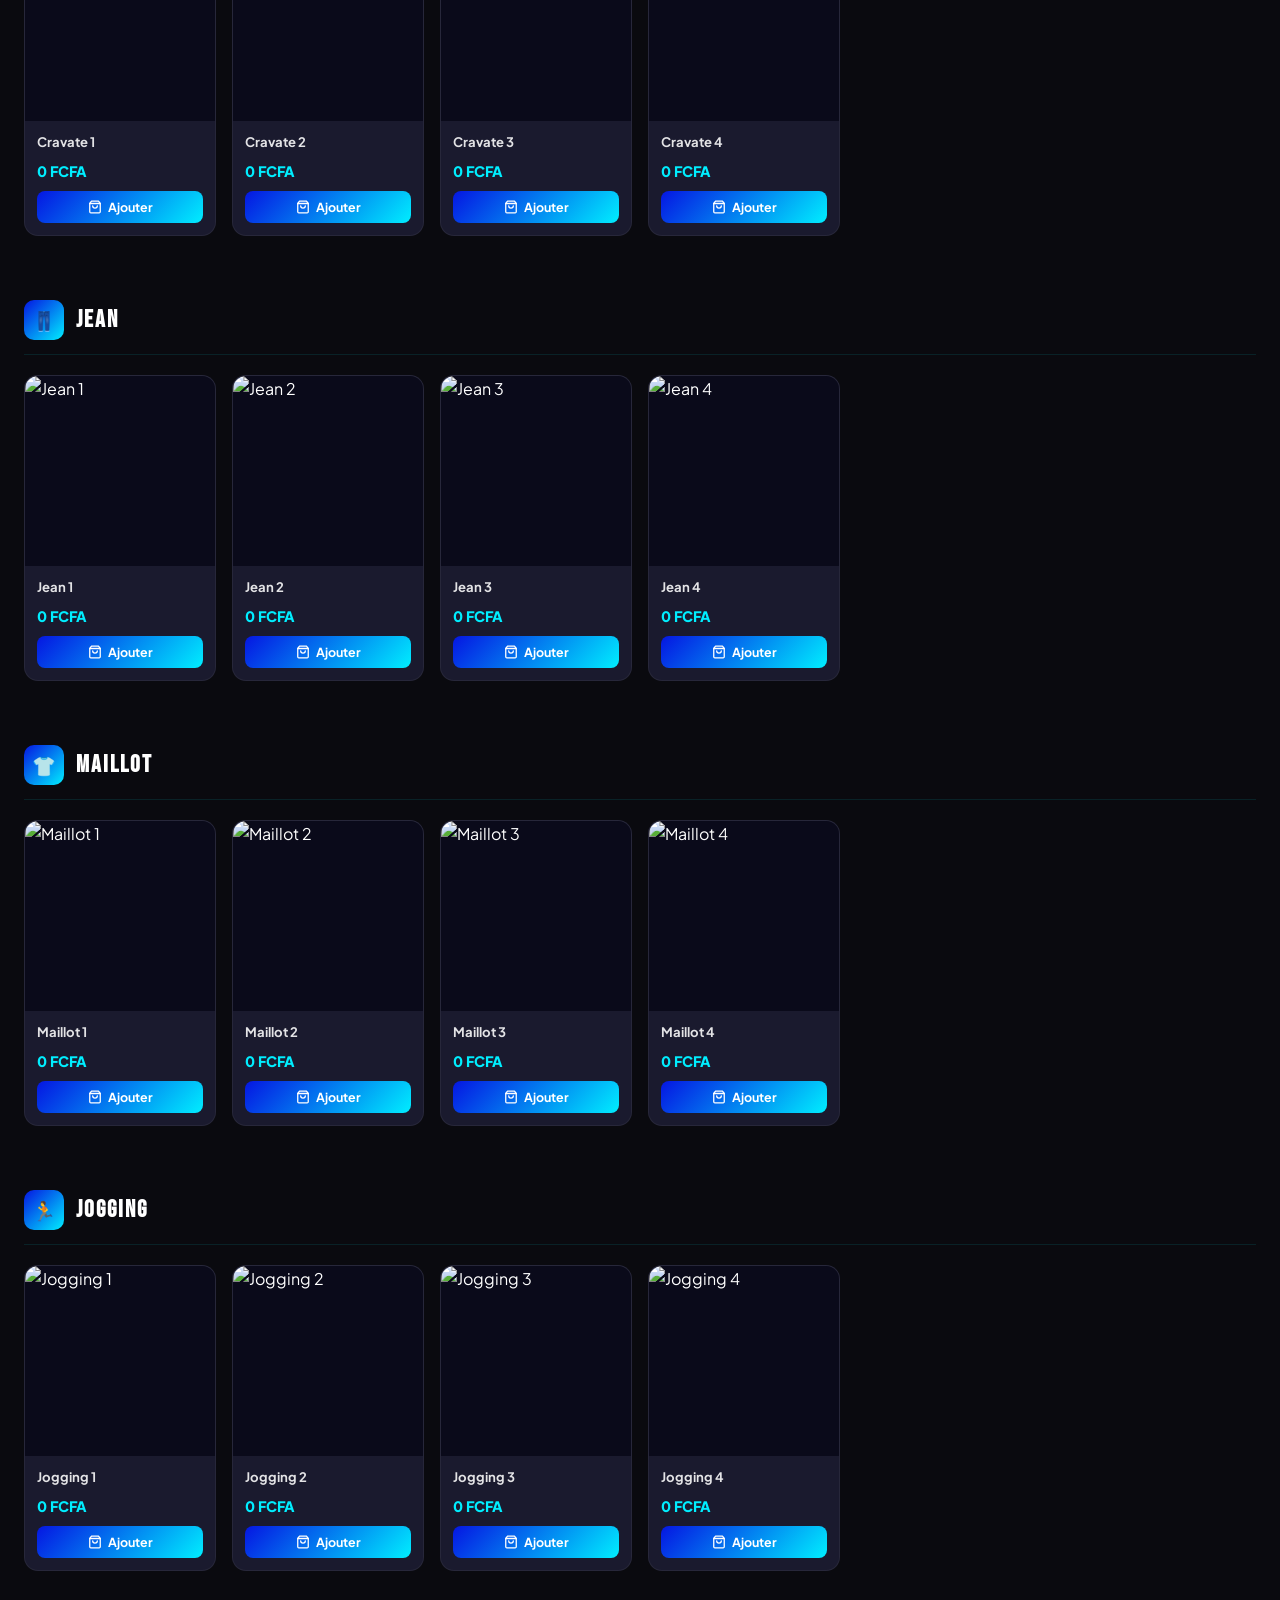
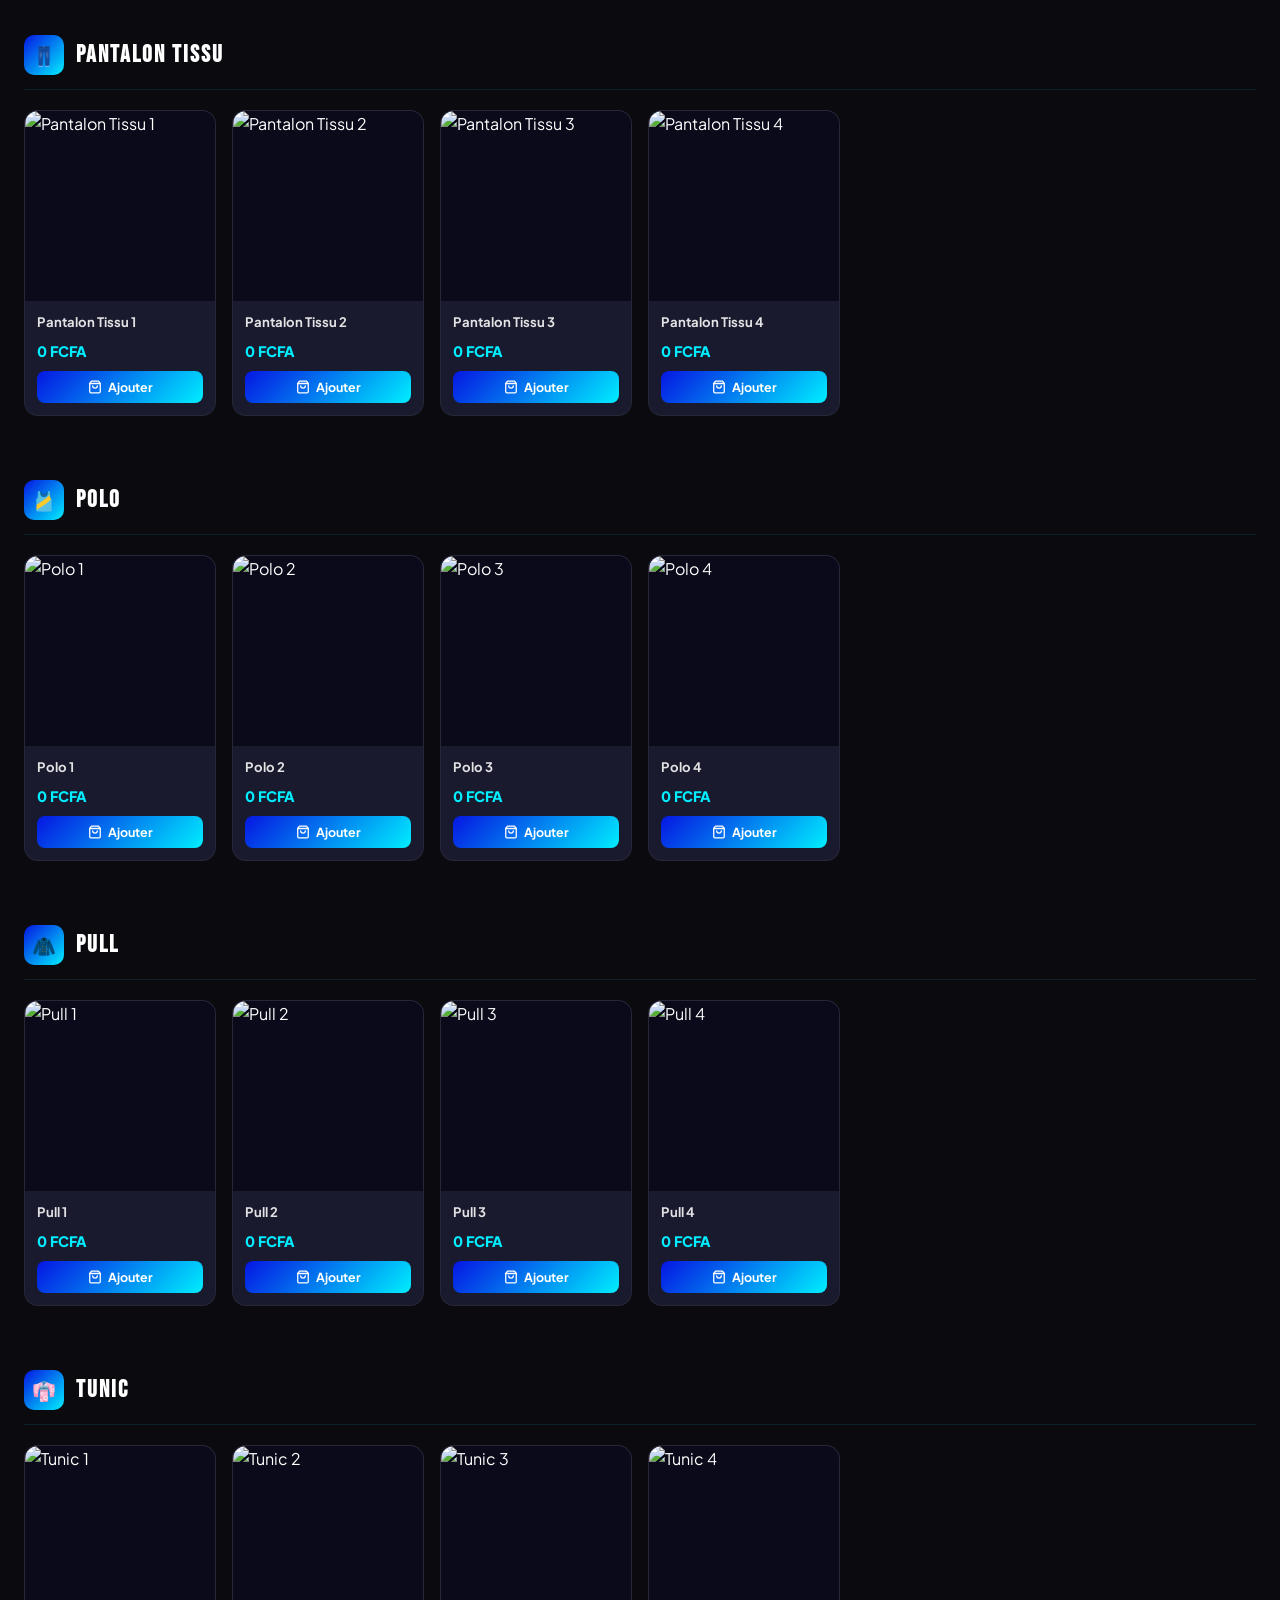
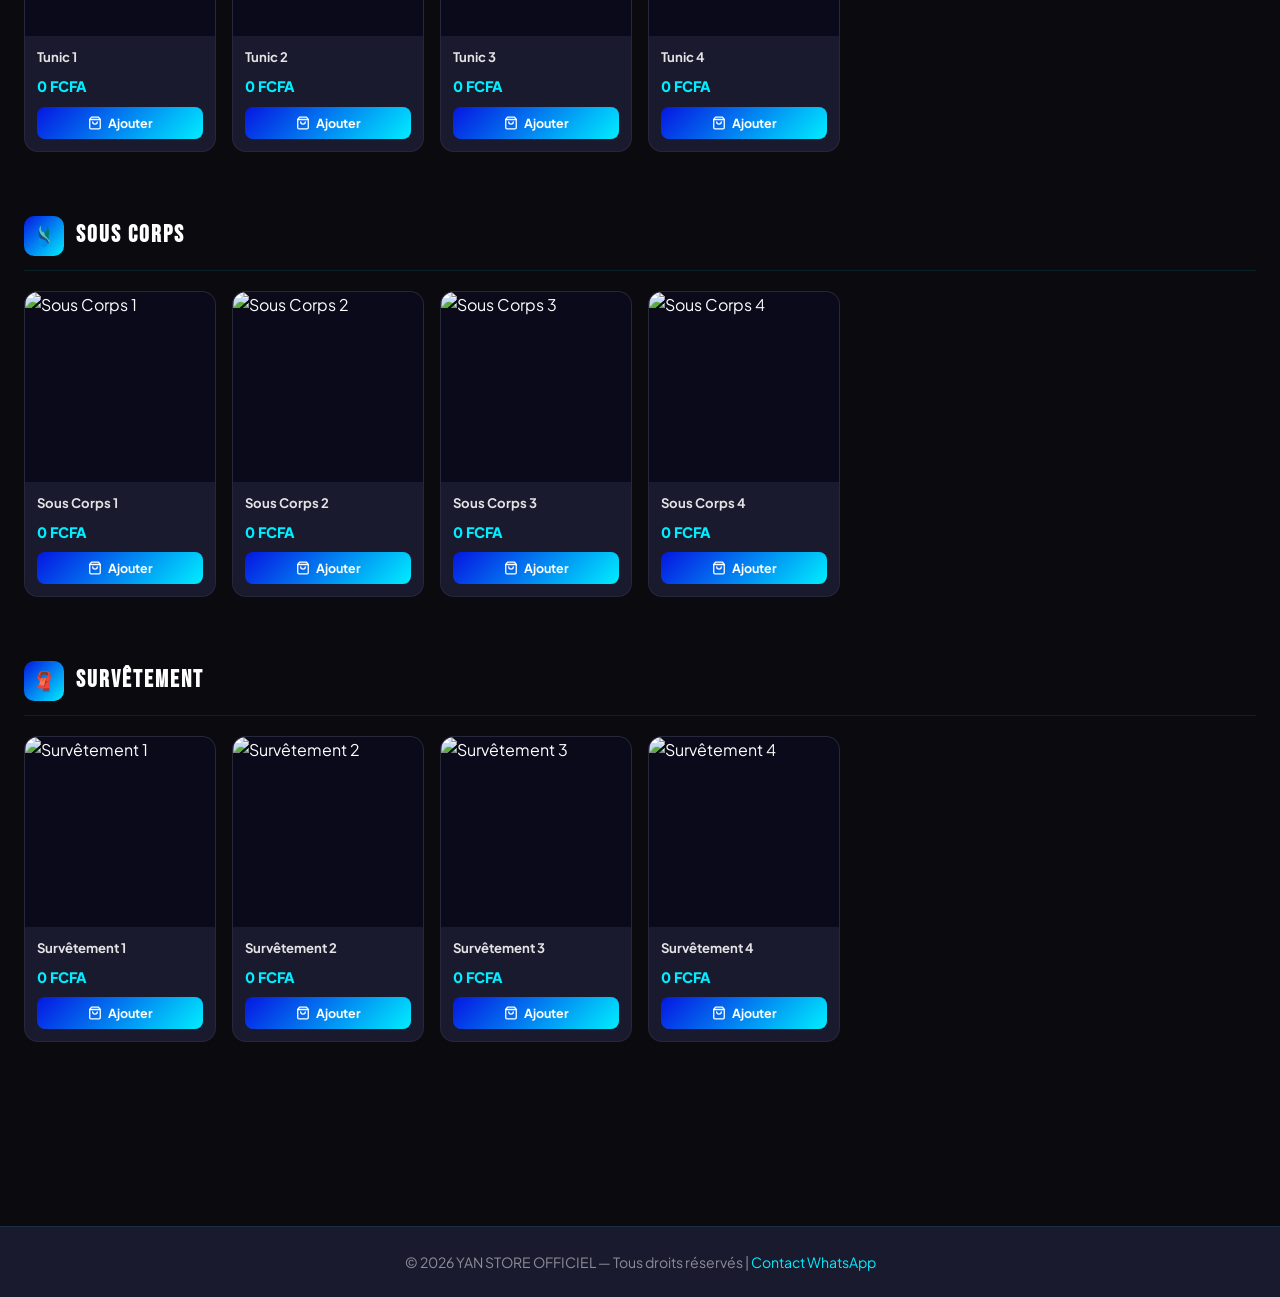
==== commit 19d8af14: "changement des prix" ====
--- a/Articles.html
+++ b/Articles.html
@@ -397,7 +397,7 @@
   {
     id: "chaussure", icon: "👟", label: "Chaussure",
     items: [
-      { id:"ch1", name:"Chaussure", price:24900, badge:null },
+      { id:"ch1", name:"Chaussure", price:37900, badge:null },
       { id:"ch2", name:"Chaussure", price:24900, badge:null },
       { id:"ch3", name:"Chaussure", price:24900, badge:null },
       { id:"ch4", name:"Chaussure", price:24900, badge:null },
@@ -428,15 +428,15 @@
       { id:"ch29", name:"Chaussure", price:24900, badge:null },
       { id:"ch30", name:"Chaussure", price:24900, badge:null },
       { id:"ch31", name:"Chaussure", price:24900, badge:null },
-      { id:"ch32", name:"Chaussure", price:24900, badge:null },
-      { id:"ch33", name:"Chaussure", price:24900, badge:null },
-      { id:"ch34", name:"Chaussure", price:24900, badge:null },
-      { id:"ch35", name:"Chaussure", price:24900, badge:null },
-      { id:"ch36", name:"Chaussure", price:24900, badge:null },
-      { id:"ch37", name:"Chaussure", price:24900, badge:null },
-      { id:"ch38", name:"Chaussure", price:24900, badge:null },
-      { id:"ch39", name:"Chaussure", price:24900, badge:null },
-      { id:"ch40", name:"Chaussure", price:24900, badge:null },
+      { id:"ch32", name:"Chaussure", price:37900, badge:null },
+      { id:"ch33", name:"Chaussure", price:37900, badge:null },
+      { id:"ch34", name:"Chaussure", price:37900, badge:null },
+      { id:"ch35", name:"Chaussure", price:37900, badge:null },
+      { id:"ch36", name:"Chaussure", price:37900, badge:null },
+      { id:"ch37", name:"Chaussure", price:27900, badge:null },
+      { id:"ch38", name:"Chaussure", price:37900, badge:null },
+      { id:"ch39", name:"Chaussure", price:37900, badge:null },
+      { id:"ch40", name:"Chaussure", price:37900, badge:null },
       { id:"ch41", name:"Chaussure", price:24900, badge:null },
       { id:"ch42", name:"Chaussure", price:24900, badge:null },
       { id:"ch43", name:"Chaussure", price:24900, badge:null },
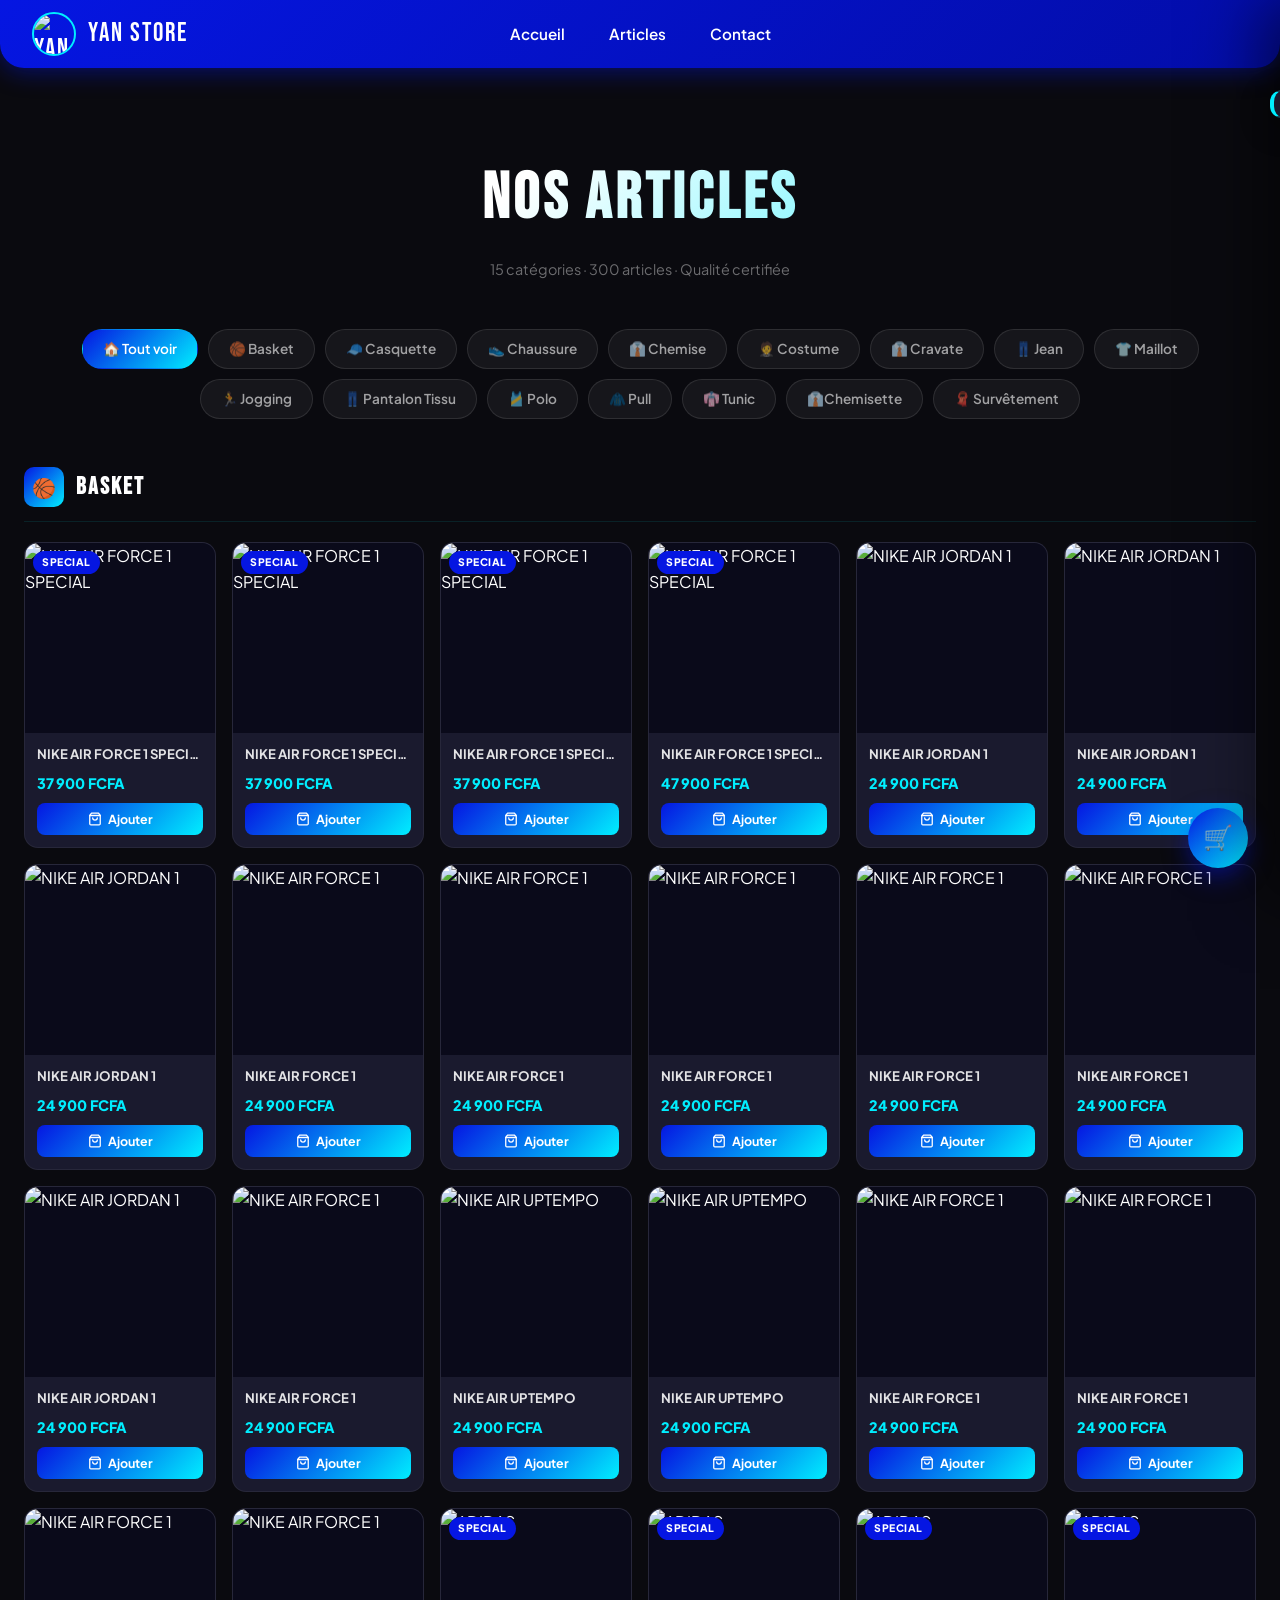
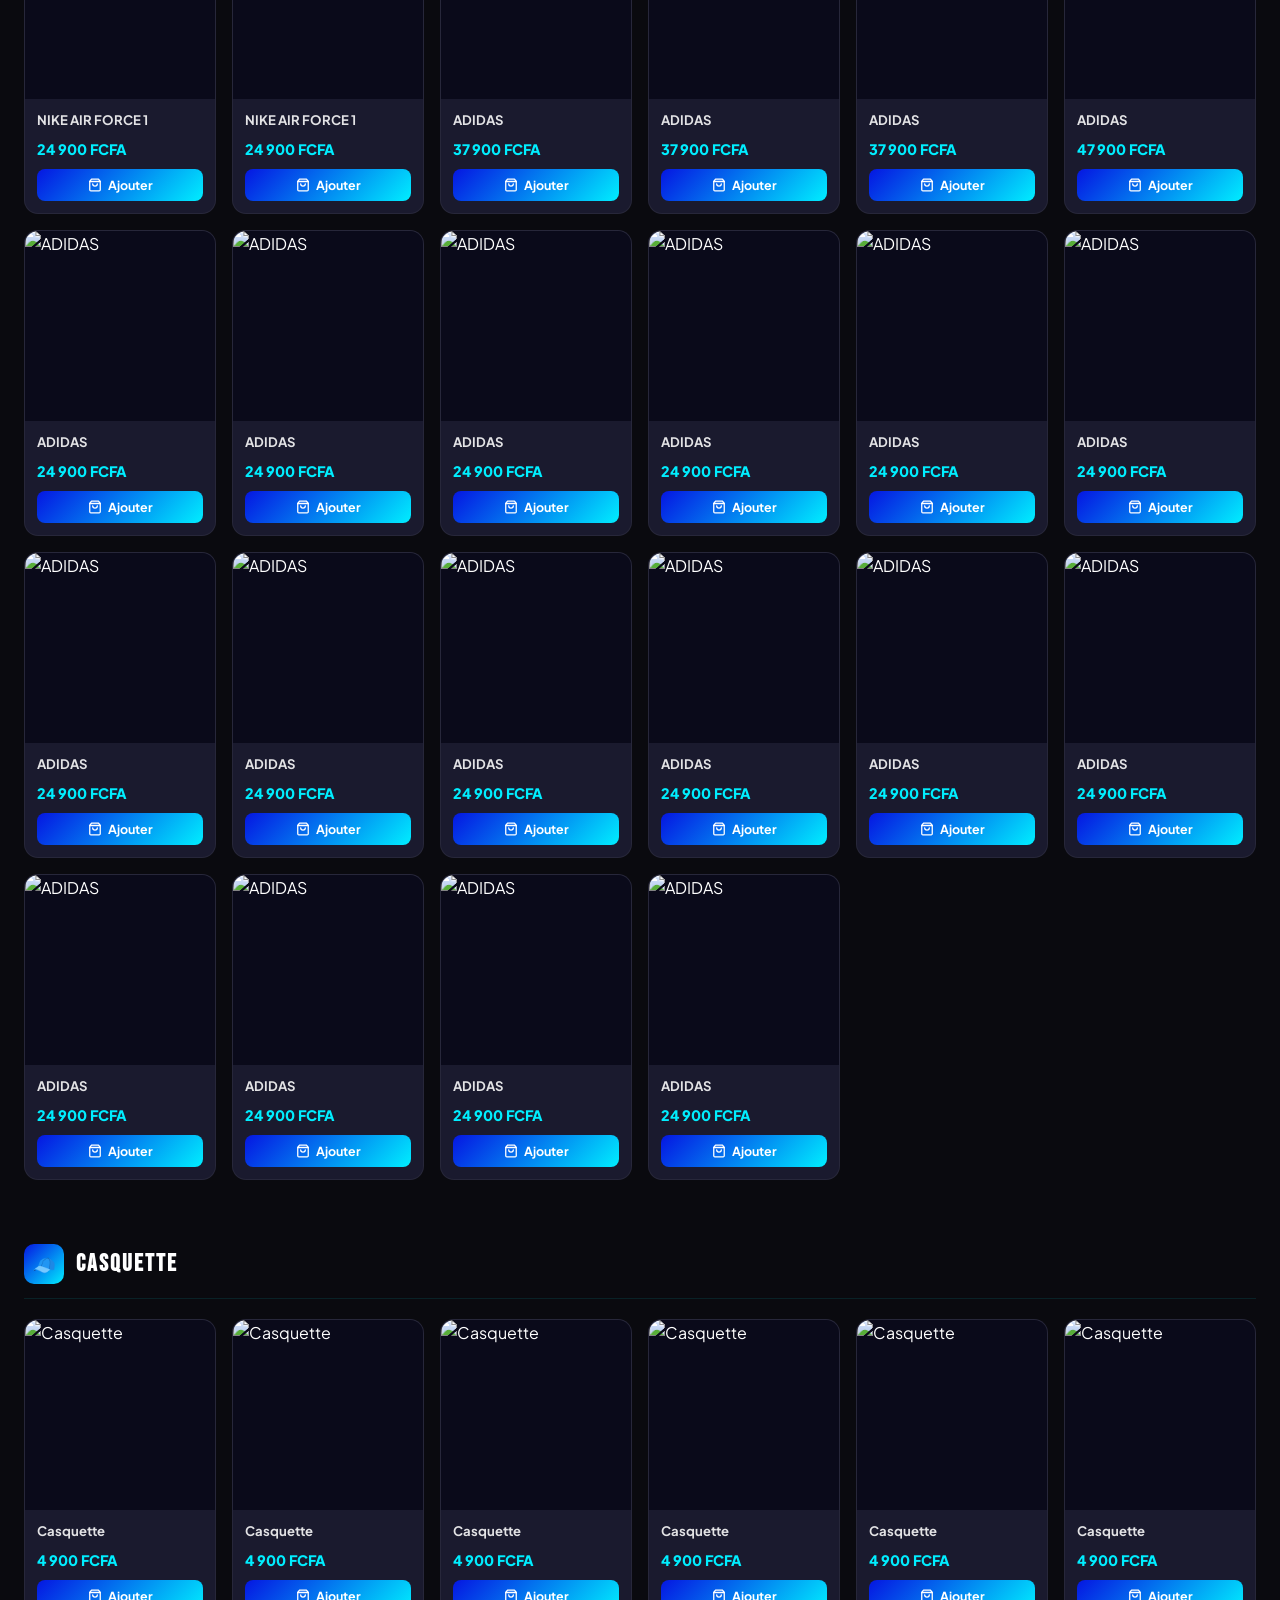
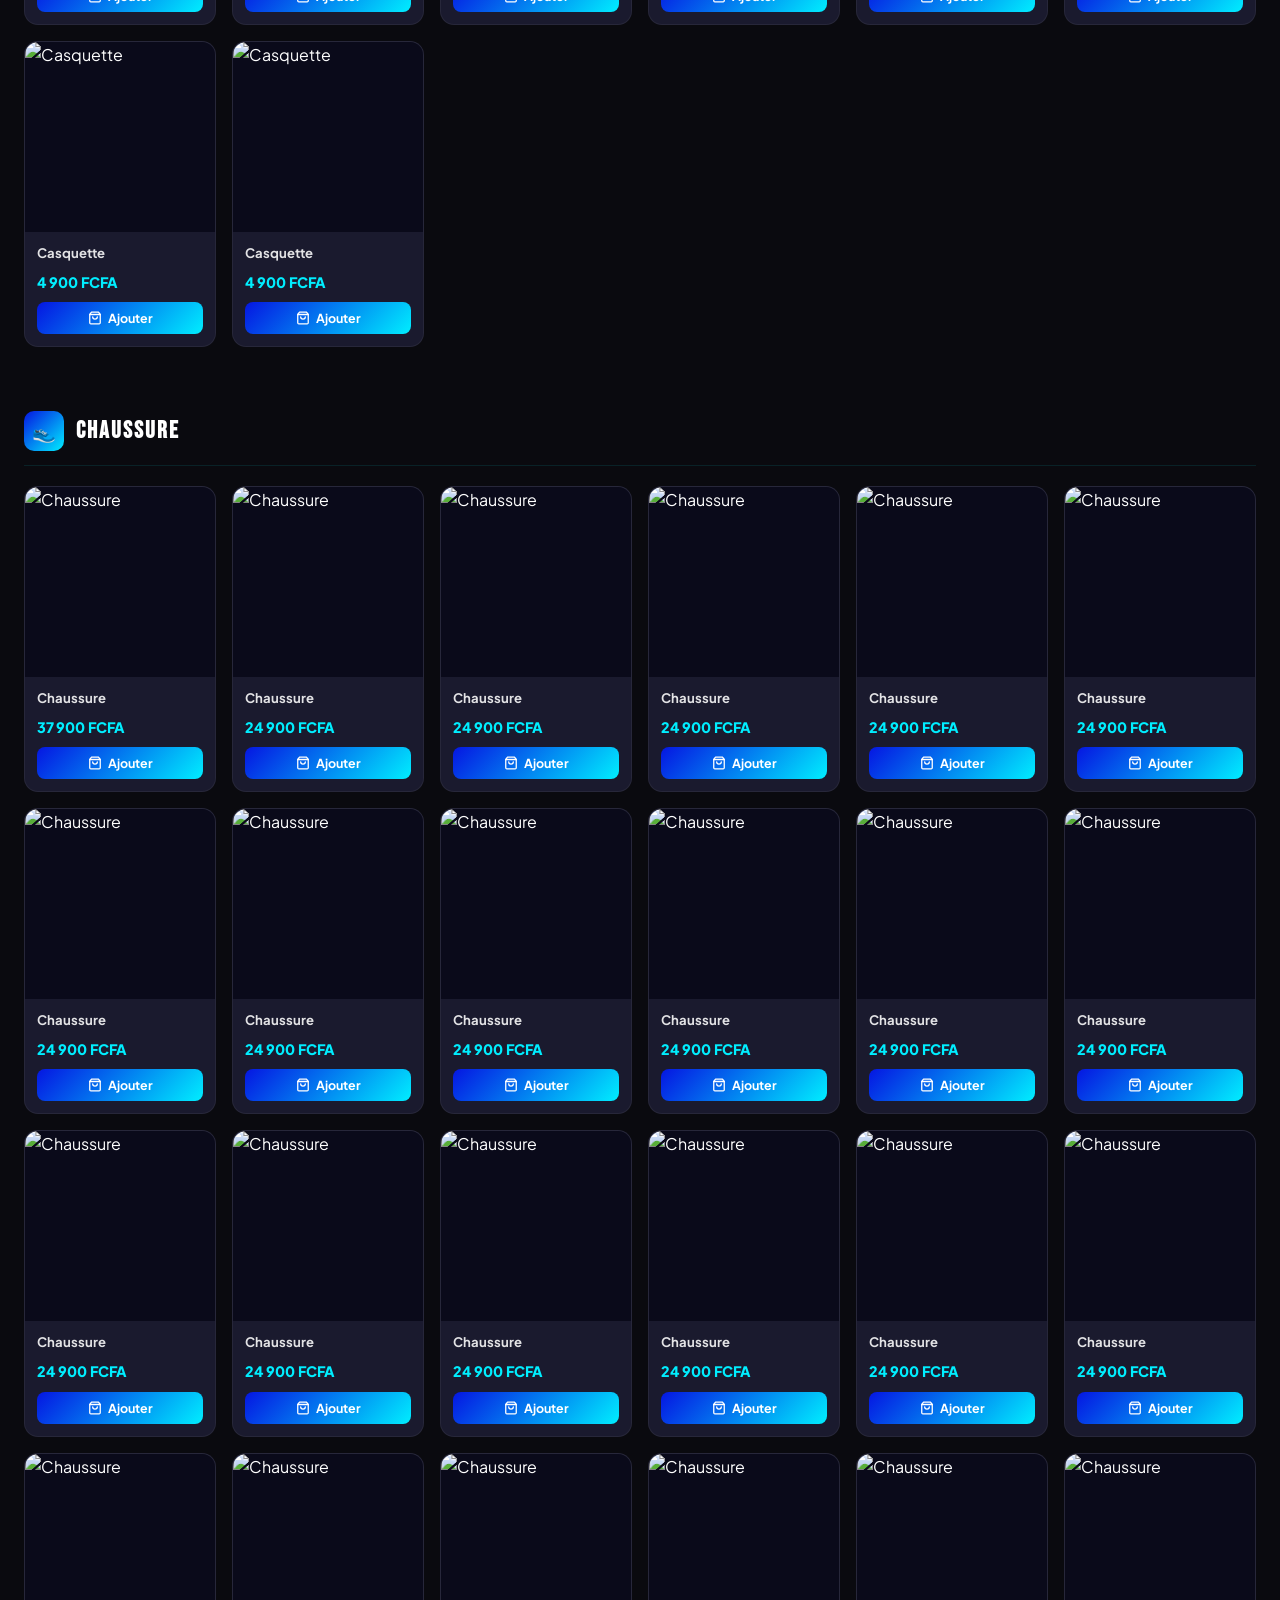
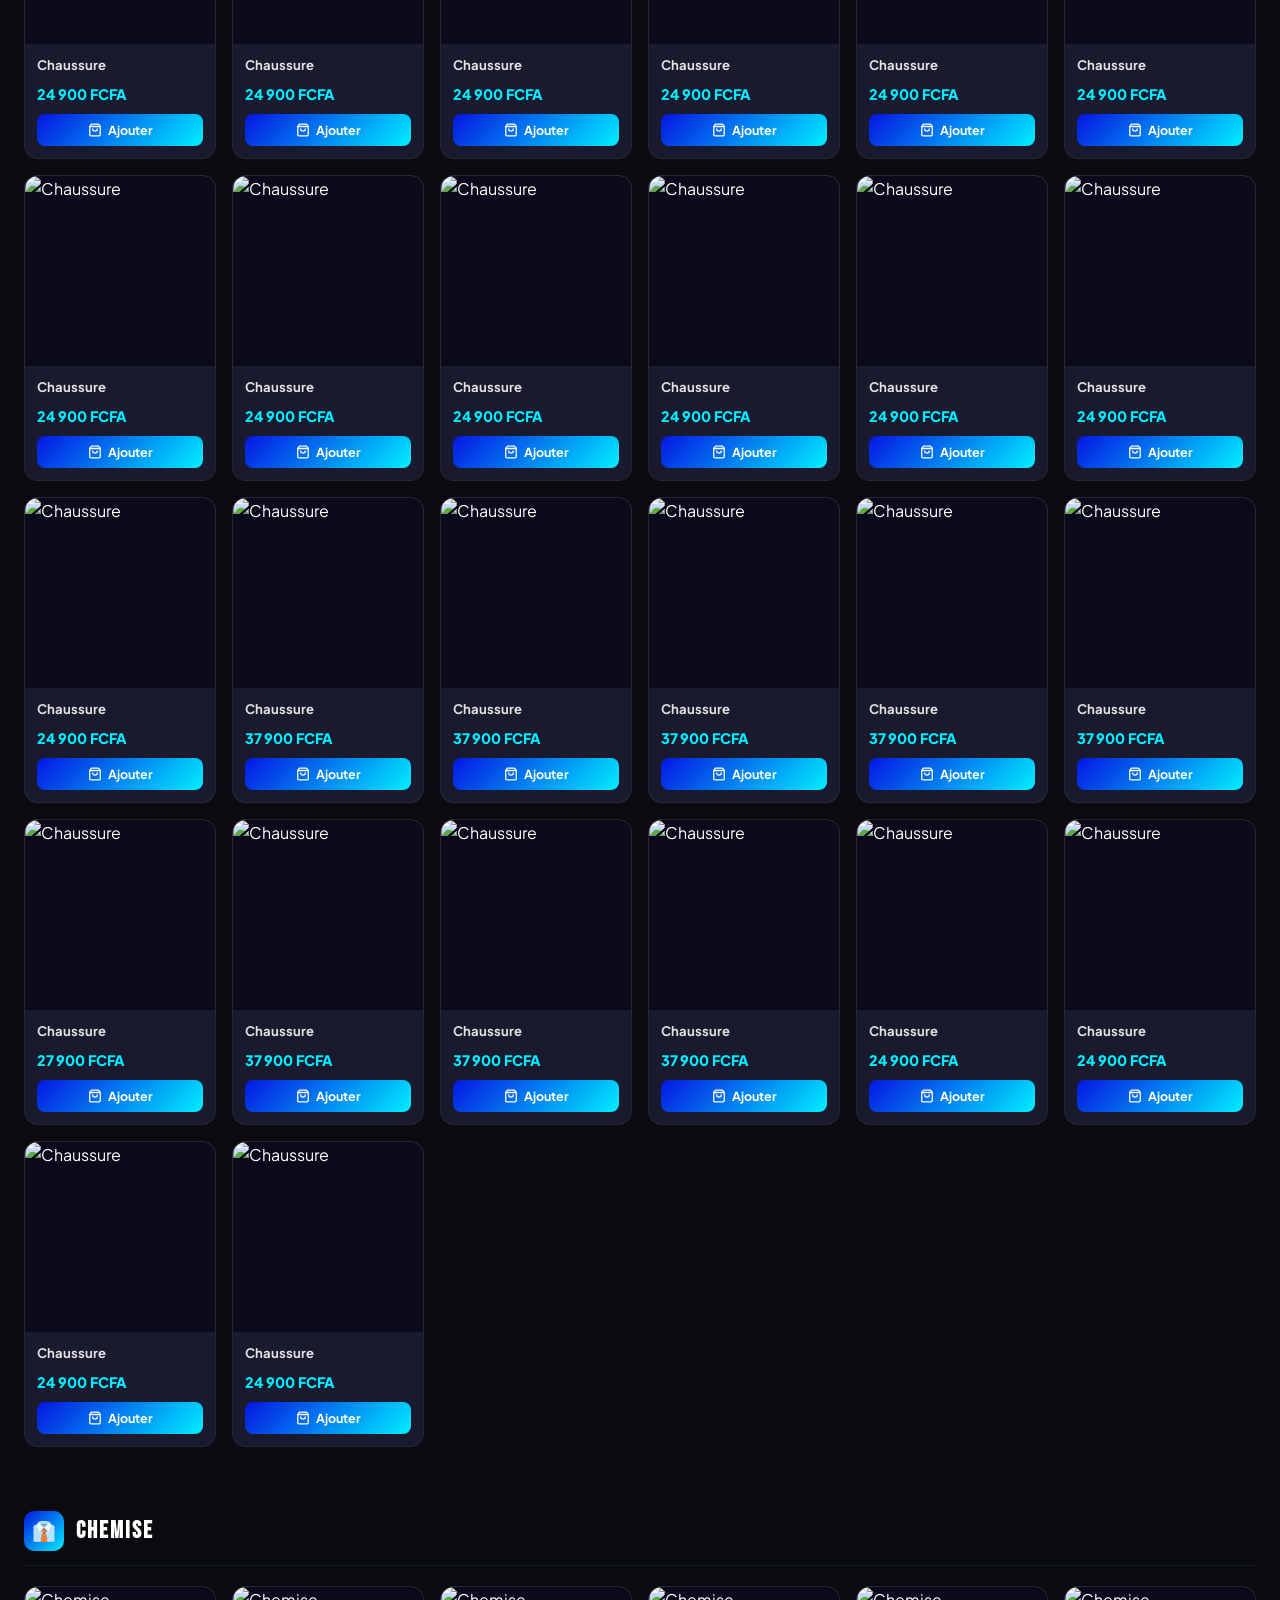
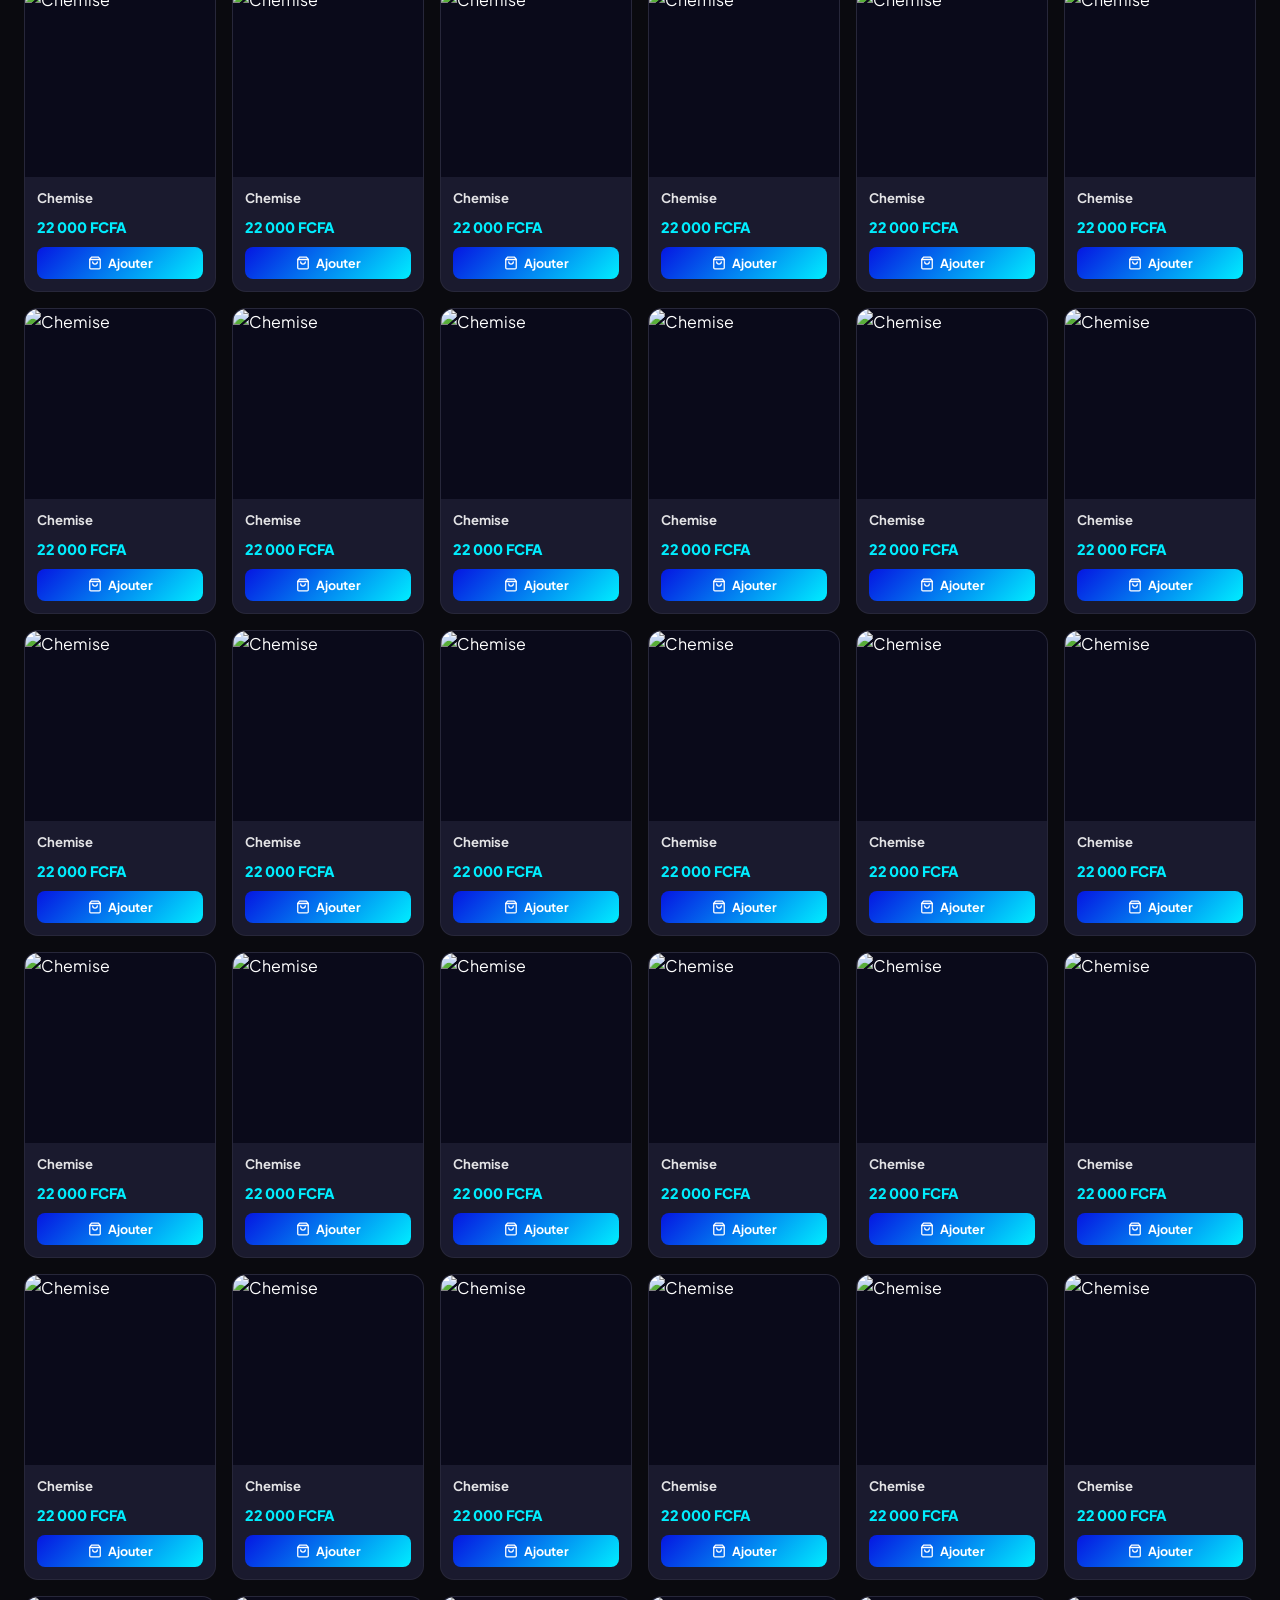
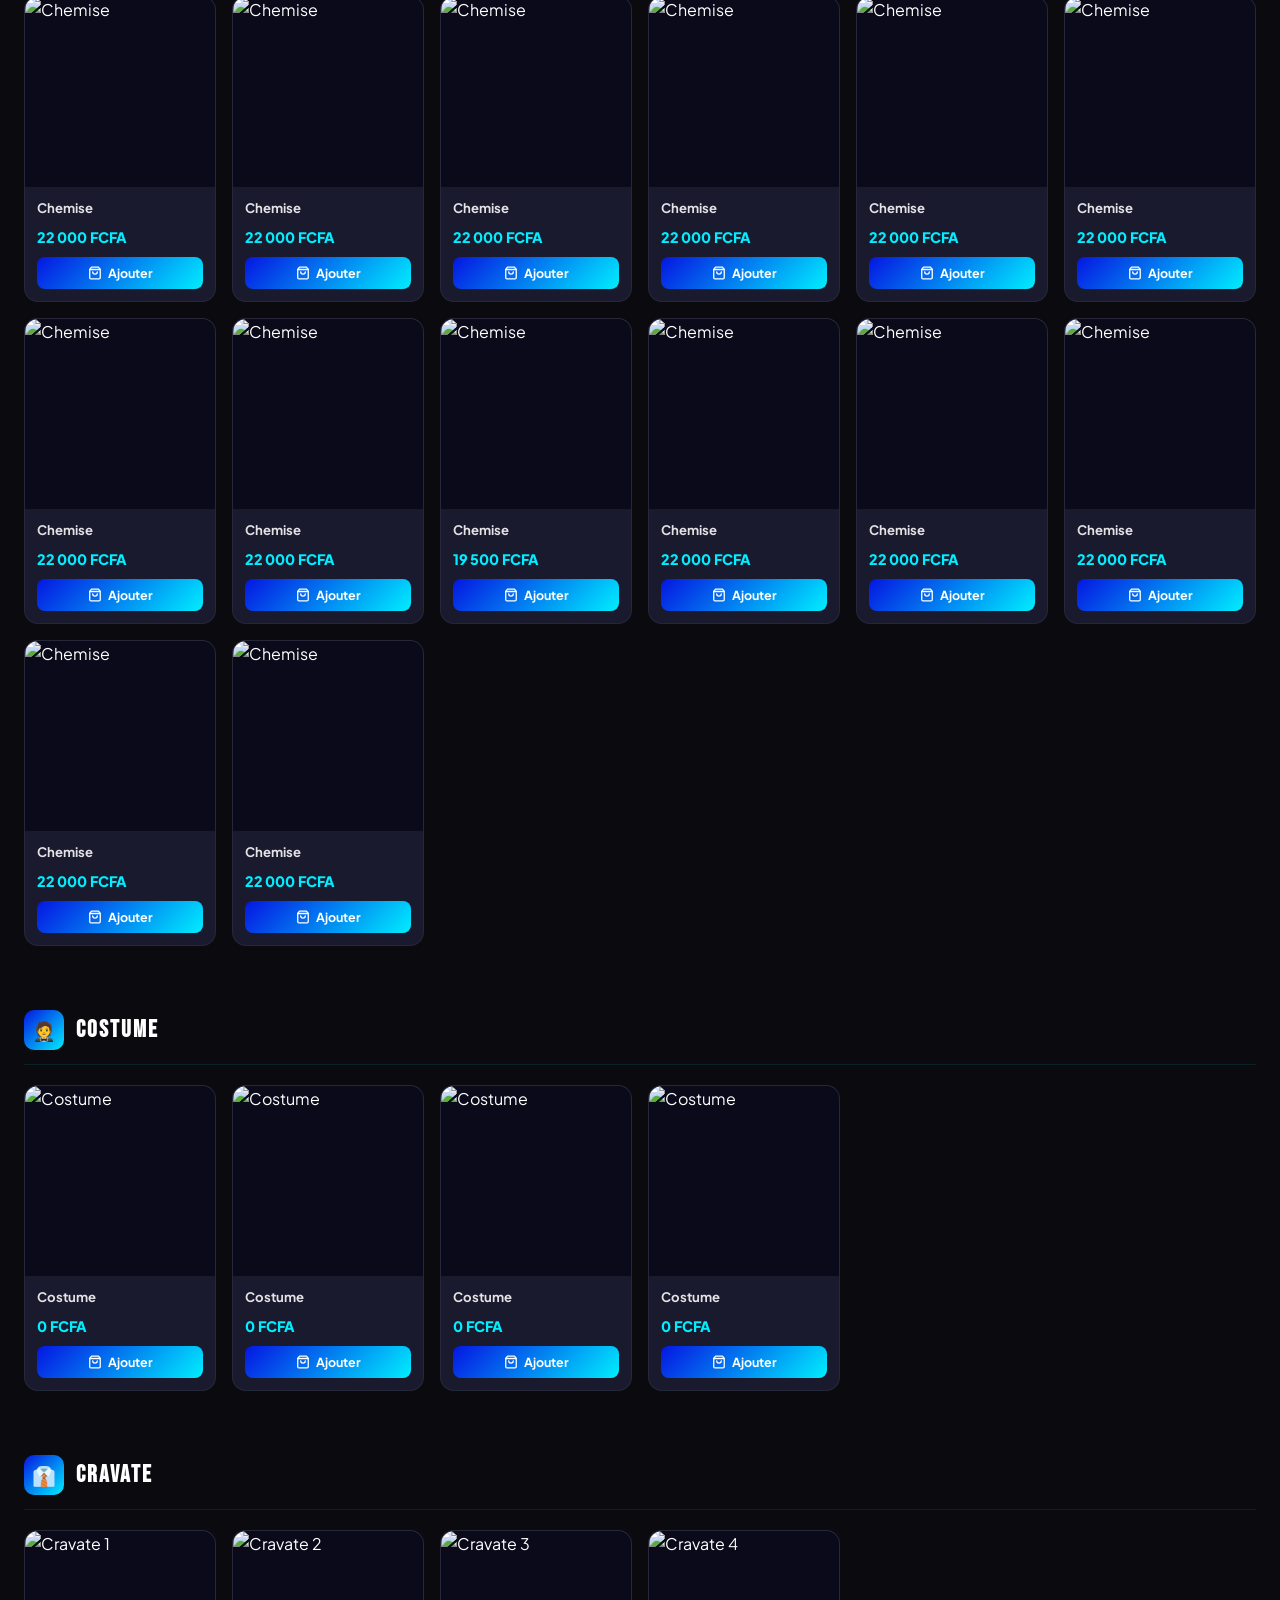
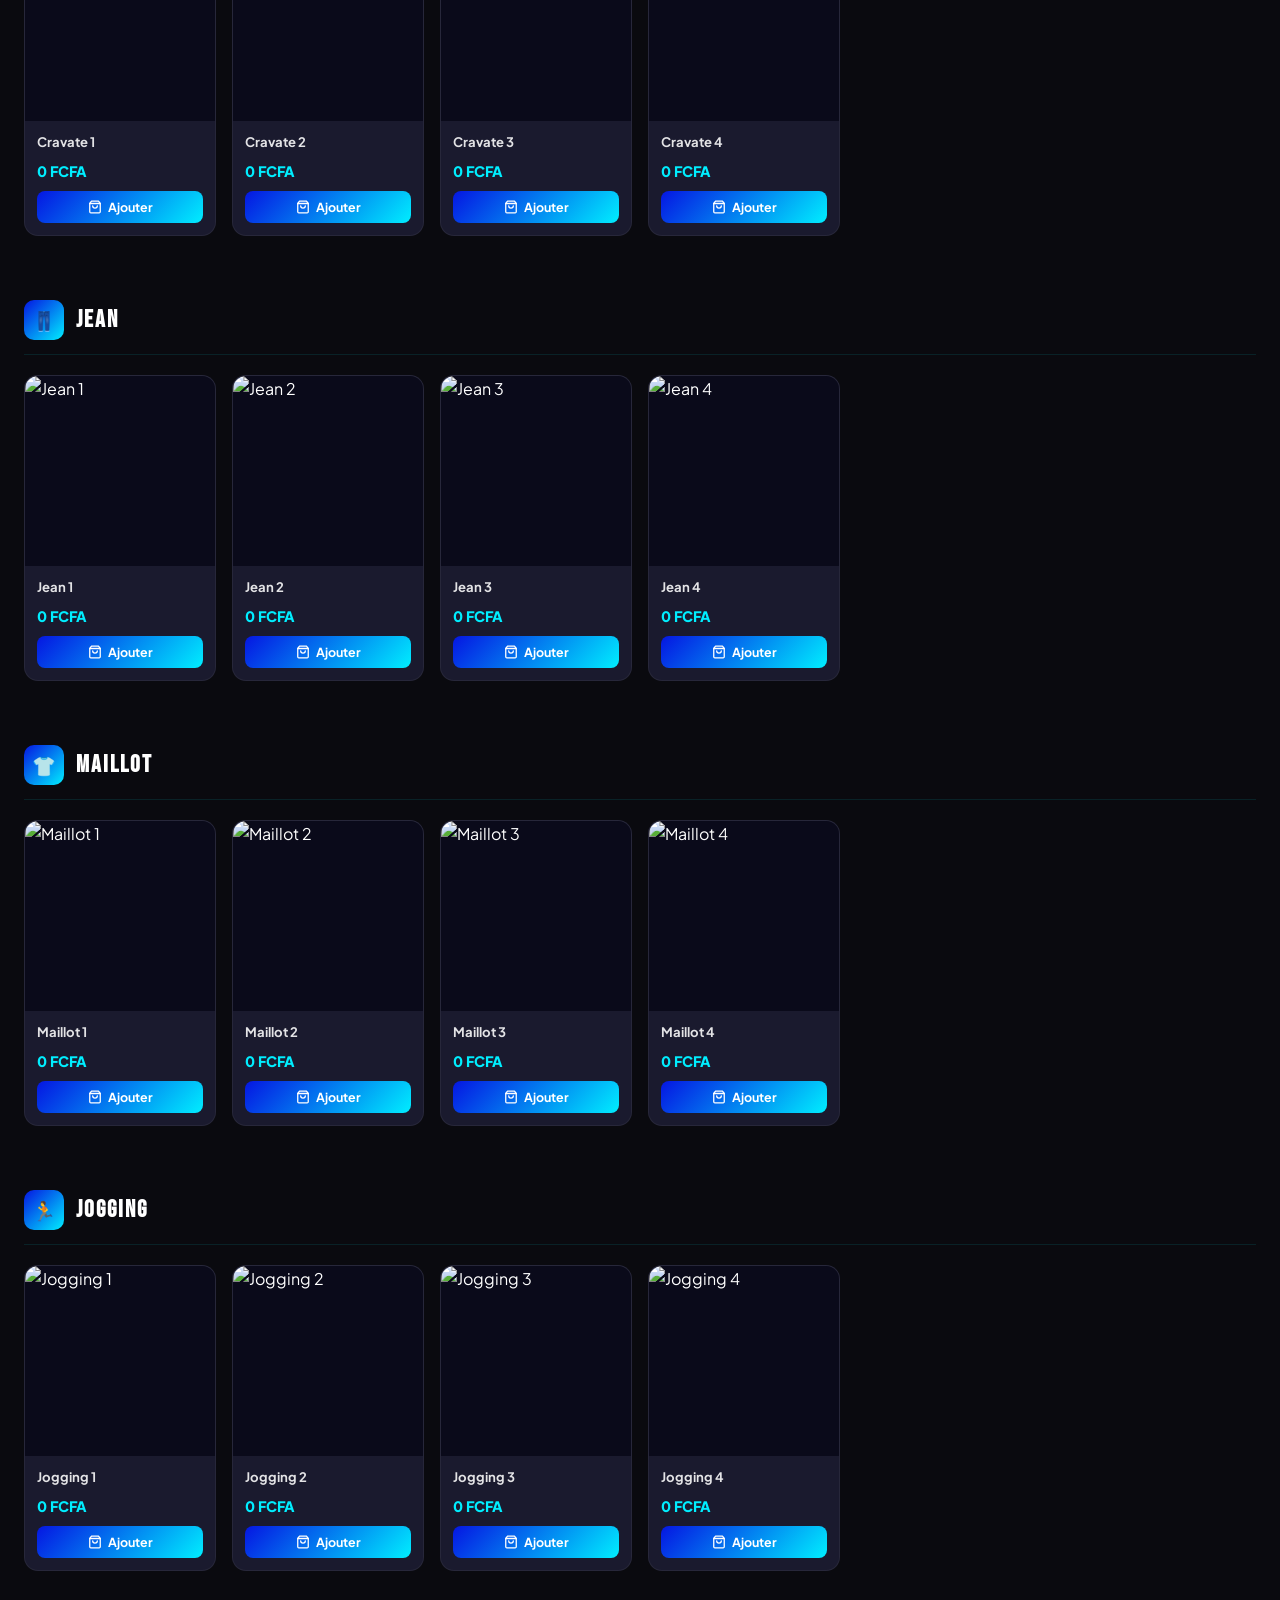
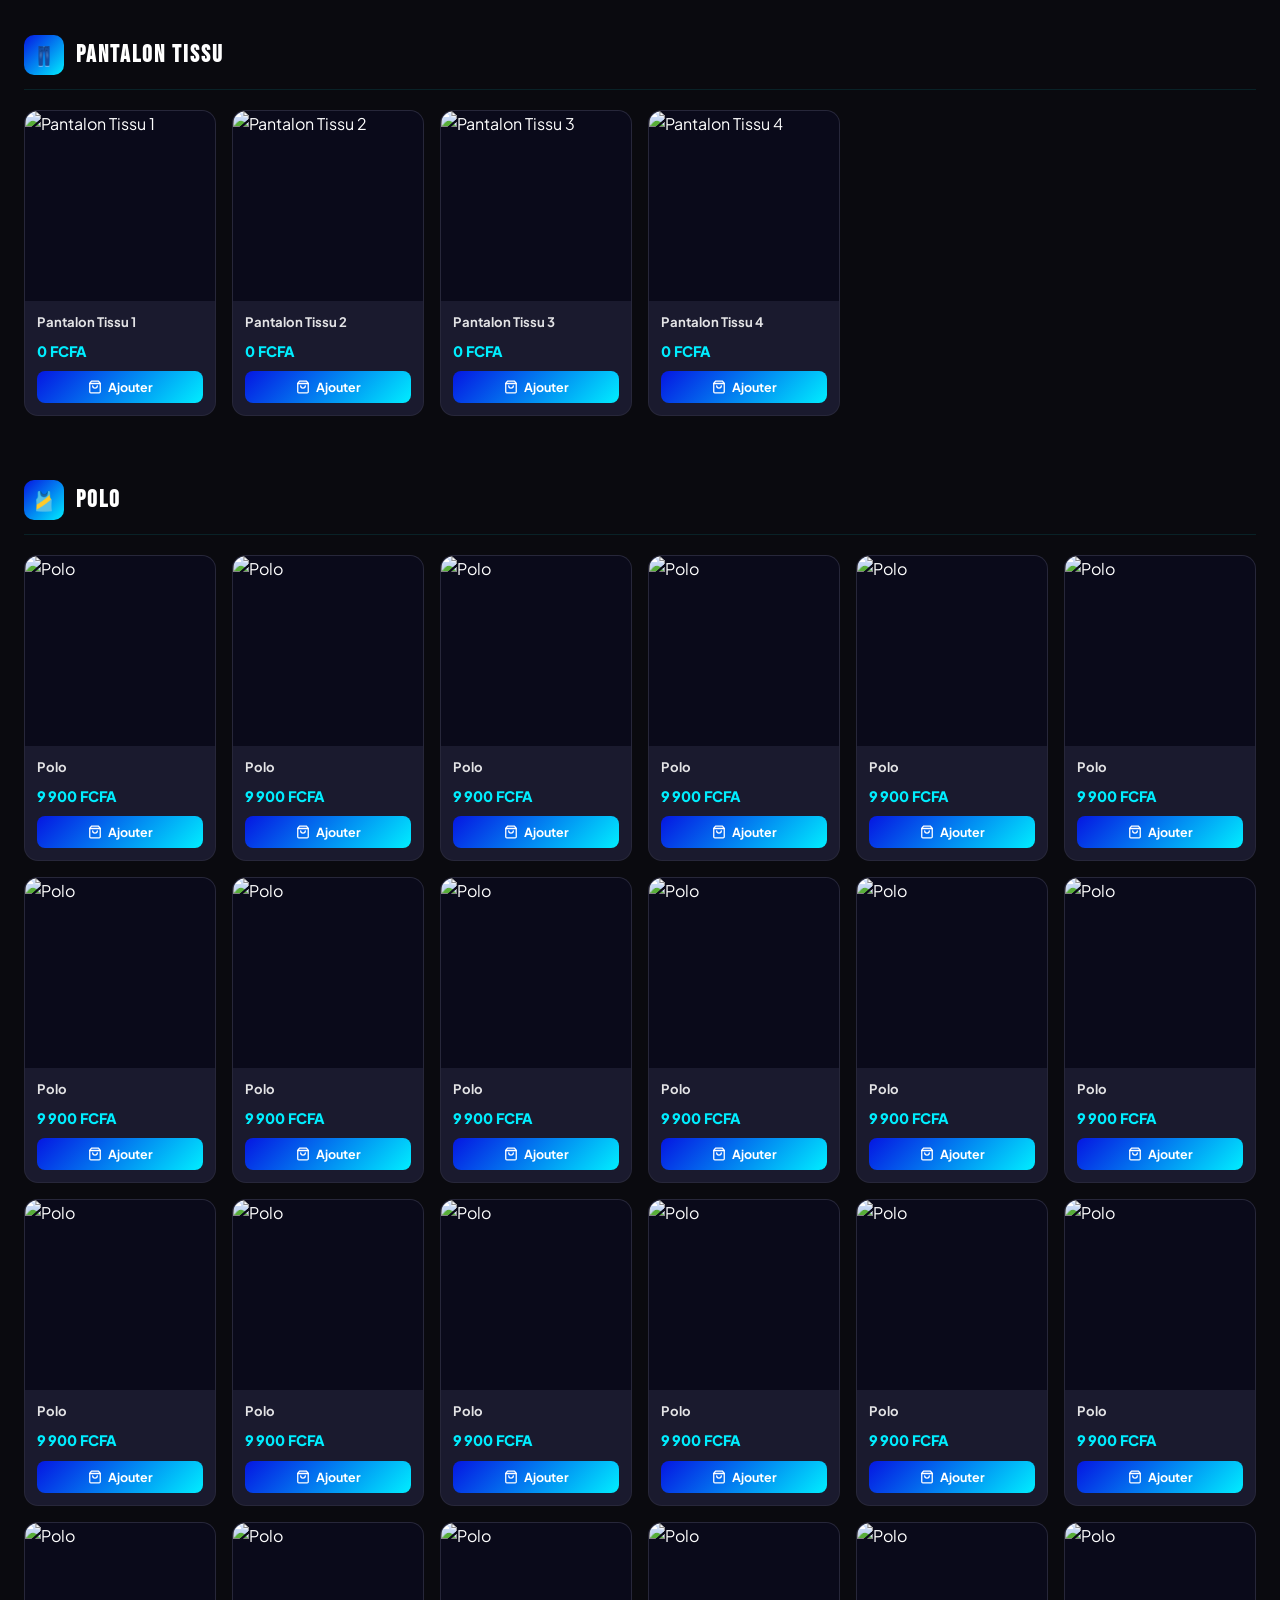
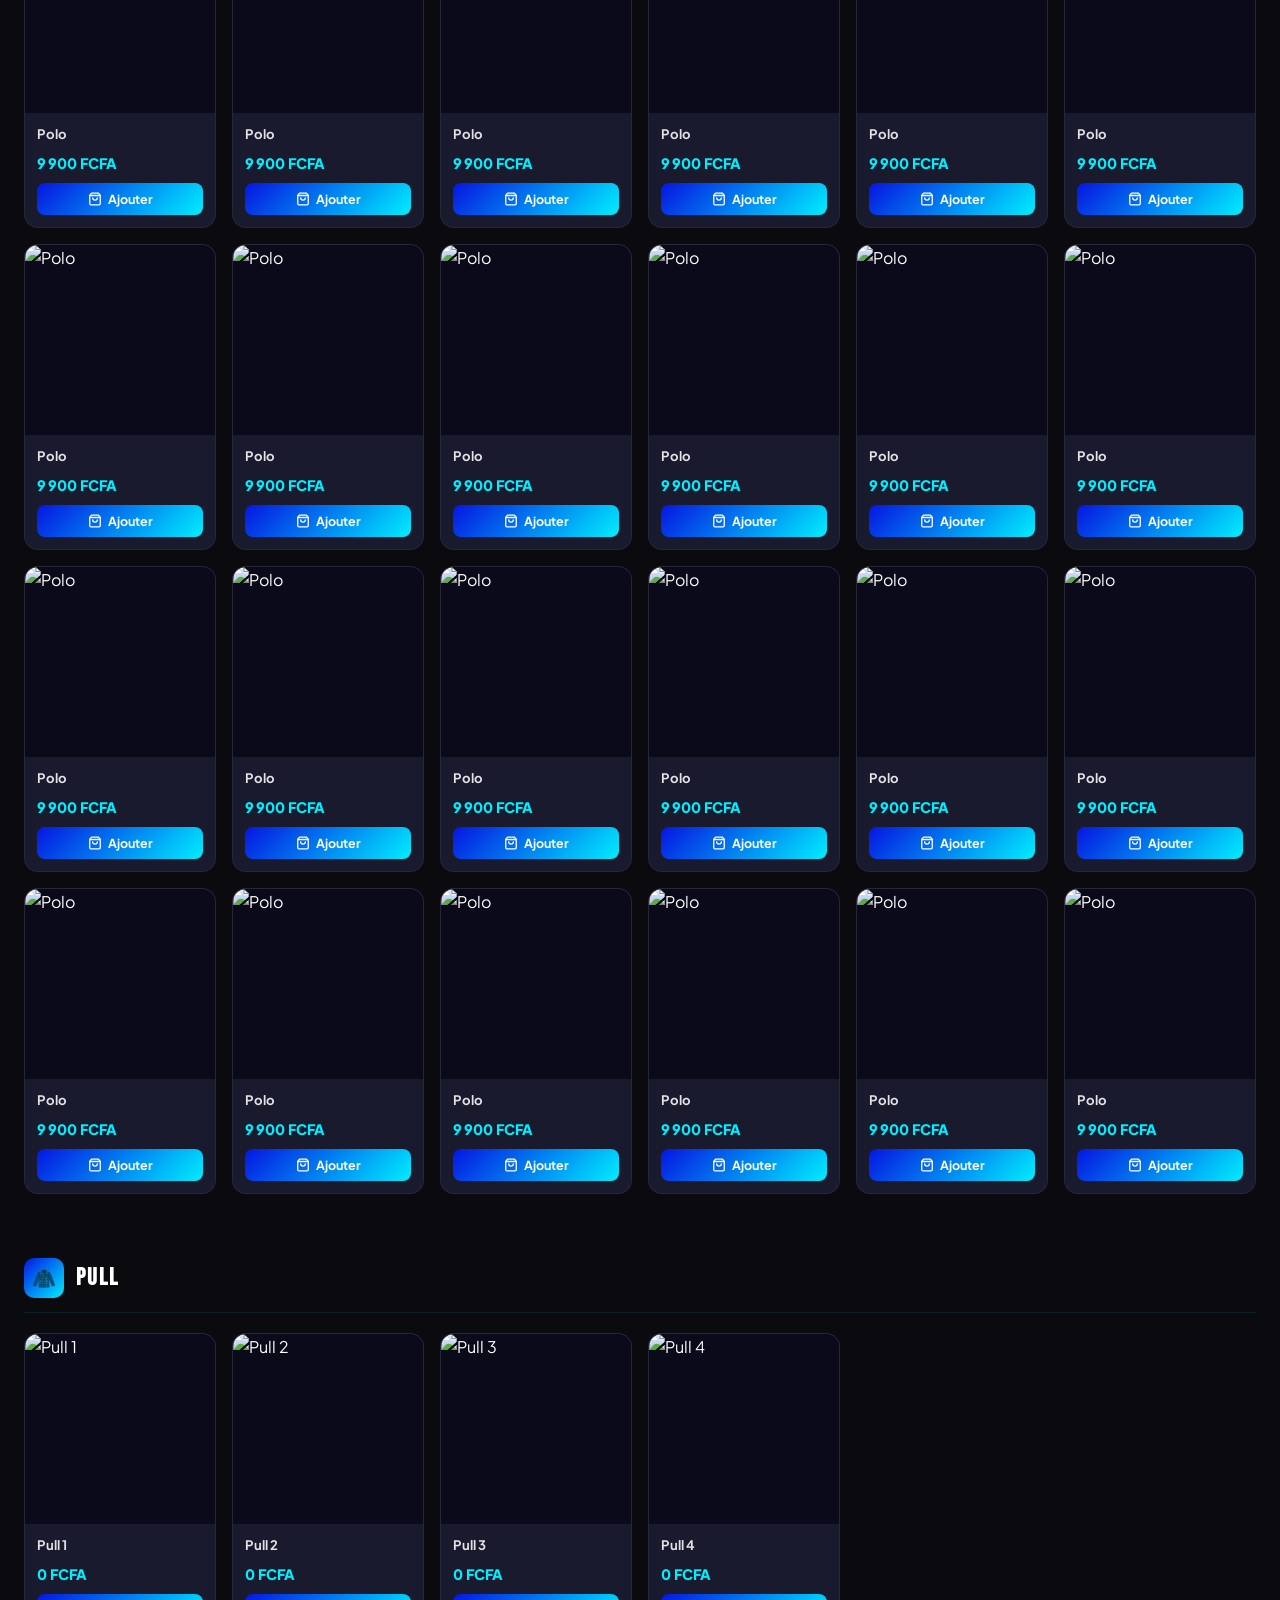
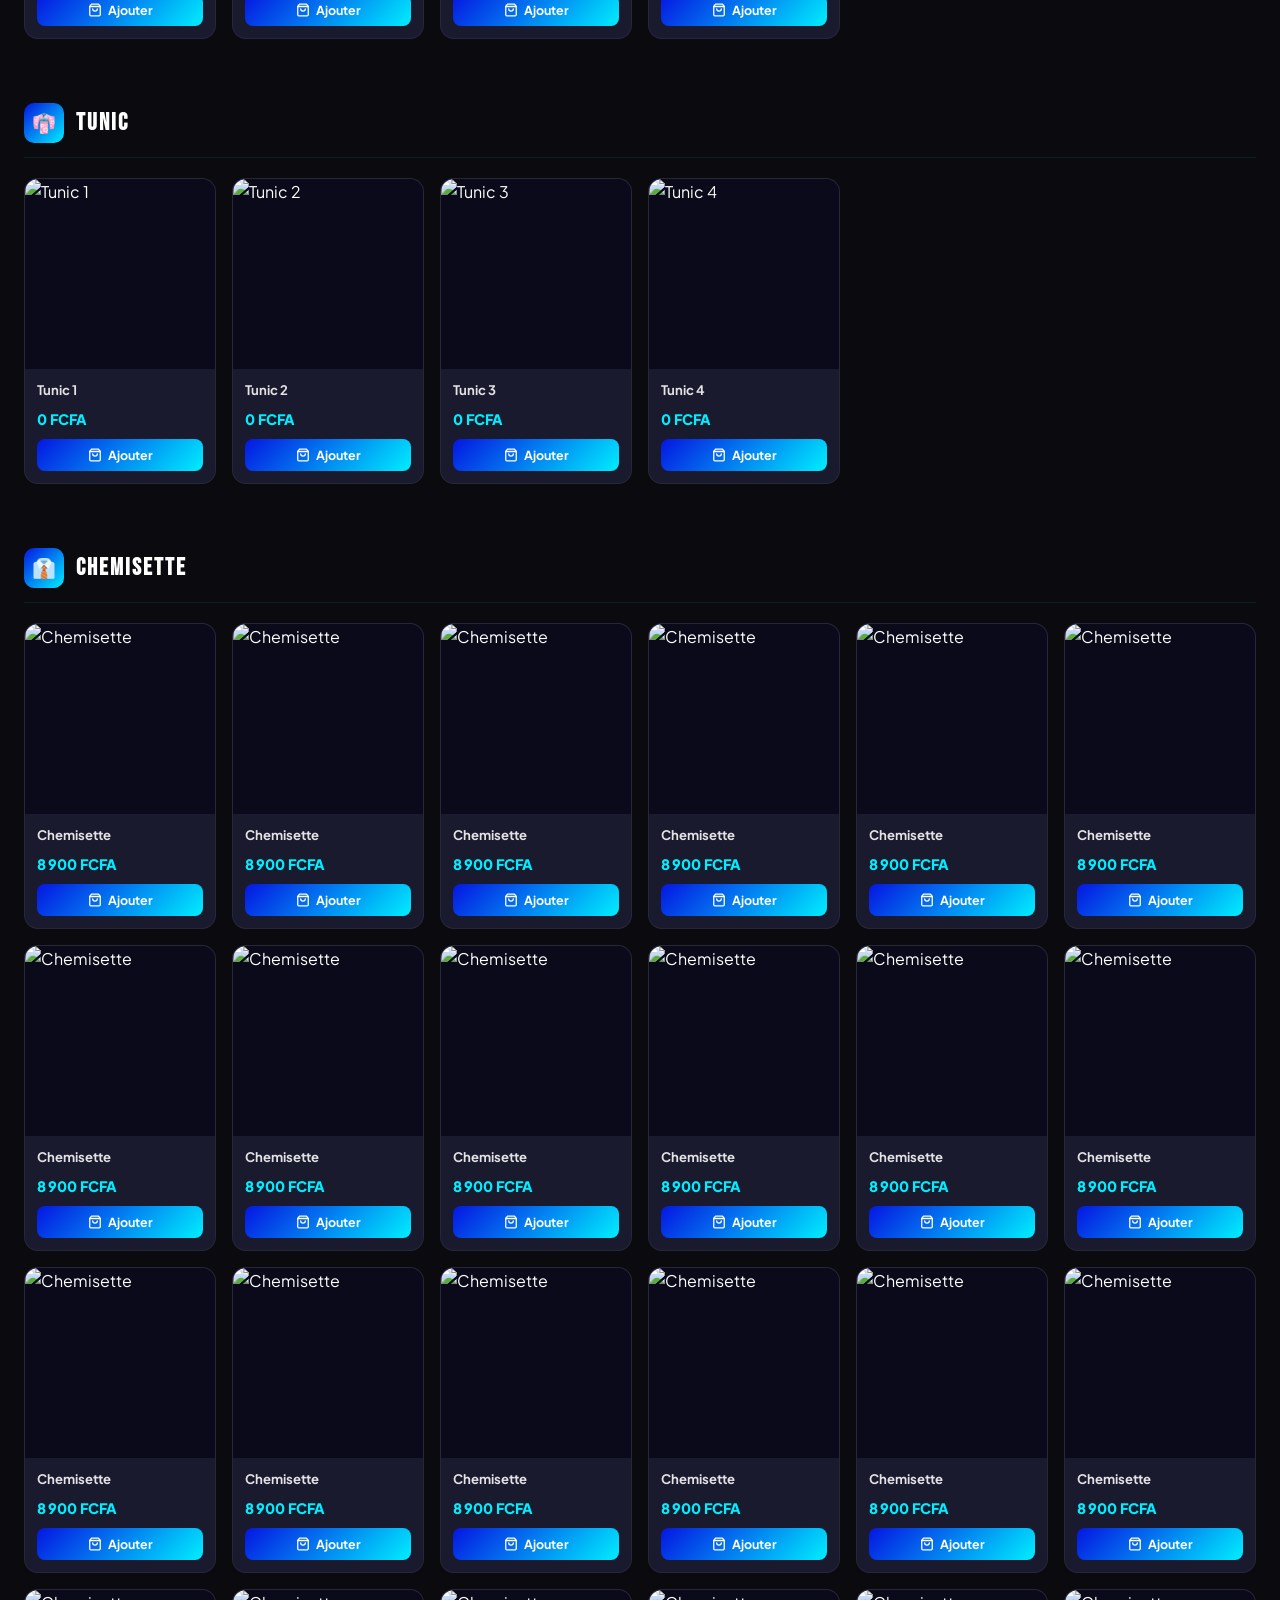
==== commit 45bce0f8: "ajout de nouvelles categories" ====
--- a/Articles.html
+++ b/Articles.html
@@ -92,7 +92,7 @@
 <main class="articles-page">
   <div class="articles-page-title">
     <h1>NOS ARTICLES</h1>
-    <p>15 catégories · 60 articles · Qualité certifiée</p>
+    <p>15 catégories · 300 articles · Qualité certifiée</p>
   </div>
 
   <!-- CHIPS FILTRE -->
@@ -102,7 +102,7 @@
     <span class="cat-chip" data-cat="casquette">🧢 Casquette</span>
     <span class="cat-chip" data-cat="chaussure">👟 Chaussure</span>
     <span class="cat-chip" data-cat="chemise">👔 Chemise</span>
-    <span class="cat-chip" data-cat="complet">🤵 Complet Maillot</span>
+    <span class="cat-chip" data-cat="complet">🤵 Costume</span>
     <span class="cat-chip" data-cat="cravate">👔 Cravate</span>
     <span class="cat-chip" data-cat="jean">👖 Jean</span>
     <span class="cat-chip" data-cat="maillot">👕 Maillot</span>
@@ -111,7 +111,7 @@
     <span class="cat-chip" data-cat="polo">🎽 Polo</span>
     <span class="cat-chip" data-cat="pull">🧥 Pull</span>
     <span class="cat-chip" data-cat="tunic">👘 Tunic</span>
-    <span class="cat-chip" data-cat="souscorps">🩱 Sous Corps</span>
+    <span class="cat-chip" data-cat="souscorps">👔Chemisette</span>
     <span class="cat-chip" data-cat="survetement">🧣 Survêtement</span>
   </div>
 
@@ -275,11 +275,11 @@
   
 
 
-  // ---- Complet Maillot ----
-  co1: "https://res.cloudinary.com/dyp3dqkwv/image/upload/q_auto/f_auto/v1781642366/culture_vjlvqy.jpg", // Complet Maillot 1
-  co2: "https://res.cloudinary.com/dyp3dqkwv/image/upload/q_auto/f_auto/v1781642366/culture_vjlvqy.jpg", // Complet Maillot 2
-  co3: "https://res.cloudinary.com/dyp3dqkwv/image/upload/q_auto/f_auto/v1781642366/culture_vjlvqy.jpg", // Complet Maillot 3
-  co4: "https://res.cloudinary.com/dyp3dqkwv/image/upload/q_auto/f_auto/v1781642366/culture_vjlvqy.jpg", // Complet Maillot 4
+  // ---- Costume ----
+  co1: "https://res.cloudinary.com/dyp3dqkwv/image/upload/q_auto/f_auto/v1781642366/culture_vjlvqy.jpg", // Costume 1
+  co2: "https://res.cloudinary.com/dyp3dqkwv/image/upload/q_auto/f_auto/v1781642366/culture_vjlvqy.jpg", // Costume 2
+  co3: "https://res.cloudinary.com/dyp3dqkwv/image/upload/q_auto/f_auto/v1781642366/culture_vjlvqy.jpg", // Costume 3
+  co4: "https://res.cloudinary.com/dyp3dqkwv/image/upload/q_auto/f_auto/v1781642366/culture_vjlvqy.jpg", // Costume 4
   // ---- Cravate ----
   cr1: "https://res.cloudinary.com/dyp3dqkwv/image/upload/q_auto/f_auto/v1781642366/culture_vjlvqy.jpg", // Cravate 1
   cr2: "https://res.cloudinary.com/dyp3dqkwv/image/upload/q_auto/f_auto/v1781642366/culture_vjlvqy.jpg", // Cravate 2
@@ -306,10 +306,49 @@
   pt3: "https://res.cloudinary.com/dyp3dqkwv/image/upload/q_auto/f_auto/v1781642366/culture_vjlvqy.jpg", // Pantalon Tissu 3
   pt4: "https://res.cloudinary.com/dyp3dqkwv/image/upload/q_auto/f_auto/v1781642366/culture_vjlvqy.jpg", // Pantalon Tissu 4
   // ---- Polo ----
-  po1: "https://res.cloudinary.com/dyp3dqkwv/image/upload/q_auto/f_auto/v1781642366/culture_vjlvqy.jpg", // Polo 1
-  po2: "https://res.cloudinary.com/dyp3dqkwv/image/upload/q_auto/f_auto/v1781642366/culture_vjlvqy.jpg", // Polo 2
-  po3: "https://res.cloudinary.com/dyp3dqkwv/image/upload/q_auto/f_auto/v1781642366/culture_vjlvqy.jpg", // Polo 3
-  po4: "https://res.cloudinary.com/dyp3dqkwv/image/upload/q_auto/f_auto/v1781642366/culture_vjlvqy.jpg", // Polo 4
+  po1: "https://res.cloudinary.com/dyp3dqkwv/image/upload/v1782243780/po1_qf1dzl.jpg", // Polo 1
+  po2: "https://res.cloudinary.com/dyp3dqkwv/image/upload/v1782243780/po2_r8gwbk.jpg", // Polo 2
+  po3: "https://res.cloudinary.com/dyp3dqkwv/image/upload/v1782243780/po3_ctknpe.jpg", // Polo 3
+  po4: "https://res.cloudinary.com/dyp3dqkwv/image/upload/v1782243780/po4_awprs2.jpg", // Polo 4
+  po6: "https://res.cloudinary.com/dyp3dqkwv/image/upload/v1782243781/po6_mzlf5c.jpg", // Polo 2
+  po7: "https://res.cloudinary.com/dyp3dqkwv/image/upload/v1782243780/po7_c1fwqt.jpg", // Polo 3
+  po8: "https://res.cloudinary.com/dyp3dqkwv/image/upload/v1782243780/po8_zuxwxs.jpg", // Polo 4
+  po9: "https://res.cloudinary.com/dyp3dqkwv/image/upload/v1782243781/po9_ugeu1f.jpg", // Polo 1
+  po10: "https://res.cloudinary.com/dyp3dqkwv/image/upload/v1782243781/po10_nrgmny.jpg", // Polo 2
+  po11: "https://res.cloudinary.com/dyp3dqkwv/image/upload/v1782243781/po11_vxzfuq.jpg", // Polo 3
+  po12: "https://res.cloudinary.com/dyp3dqkwv/image/upload/v1782243781/po12_akqnot.jpg", // Polo 4
+  po13: "https://res.cloudinary.com/dyp3dqkwv/image/upload/v1782243782/po13_qfnxa8.jpg", // Polo 1
+  po14: "https://res.cloudinary.com/dyp3dqkwv/image/upload/v1782243782/po14_pzbrhx.jpg", // Polo 2
+  po15: "https://res.cloudinary.com/dyp3dqkwv/image/upload/v1782243782/po15_axcz60.jpg", // Polo 3
+  po16: "https://res.cloudinary.com/dyp3dqkwv/image/upload/v1782243782/po16_czo8ya.jpg", // Polo 4
+  po17: "https://res.cloudinary.com/dyp3dqkwv/image/upload/v1782243782/po17_jlqjss.jpg", // Polo 1
+  po18: "https://res.cloudinary.com/dyp3dqkwv/image/upload/v1782243782/po18_t1gyit.jpg", // Polo 2
+  po19: "https://res.cloudinary.com/dyp3dqkwv/image/upload/v1782243783/po19_czyiqx.jpg", // Polo 3
+  po20: "https://res.cloudinary.com/dyp3dqkwv/image/upload/v1782243783/po20_e3tjrx.jpg", // Polo 4
+  po21: "https://res.cloudinary.com/dyp3dqkwv/image/upload/v1782243783/po21_mvwk0i.jpg", // Polo 1
+  po22: "https://res.cloudinary.com/dyp3dqkwv/image/upload/v1782243785/po22_qzyrou.jpg", // Polo 2
+  po23: "https://res.cloudinary.com/dyp3dqkwv/image/upload/v1782243786/po23_riwaxq.jpg", // Polo 3
+  po24: "https://res.cloudinary.com/dyp3dqkwv/image/upload/v1782243786/po24_uxfq3z.jpg", // Polo 4
+  po25: "https://res.cloudinary.com/dyp3dqkwv/image/upload/v1782243786/po25_wwabjw.jpg", // Polo 1
+  po26: "https://res.cloudinary.com/dyp3dqkwv/image/upload/v1782243787/po26_v44co5.jpg", // Polo 2
+  po27: "https://res.cloudinary.com/dyp3dqkwv/image/upload/v1782243787/po27_hnbj0r.jpg", // Polo 3
+  po28: "https://res.cloudinary.com/dyp3dqkwv/image/upload/v1782243787/po28_u4ewg2.jpg", // Polo 4
+  po29: "https://res.cloudinary.com/dyp3dqkwv/image/upload/v1782243787/po29_rt8qke.jpg", // Polo 1
+  po30: "https://res.cloudinary.com/dyp3dqkwv/image/upload/v1782243788/po30_hpwdzu.jpg", // Polo 2
+  po31: "https://res.cloudinary.com/dyp3dqkwv/image/upload/v1782243788/po31_upug84.jpg", // Polo 3
+  po32: "https://res.cloudinary.com/dyp3dqkwv/image/upload/v1782243788/po32_f6hbrc.jpg", // Polo 4
+  po33: "https://res.cloudinary.com/dyp3dqkwv/image/upload/v1782243788/po33_neasf9.jpg", // Polo 1
+  po34: "https://res.cloudinary.com/dyp3dqkwv/image/upload/v1782243789/po34_cuzm14.jpg", // Polo 2
+  po35: "https://res.cloudinary.com/dyp3dqkwv/image/upload/v1782243789/po35_rlk1pa.jpg", // Polo 3
+  po36: "https://res.cloudinary.com/dyp3dqkwv/image/upload/v1782243789/po36_ectb8v.jpg", // Polo 4
+  po38: "https://res.cloudinary.com/dyp3dqkwv/image/upload/v1782243789/po38_bskyen.jpg", // Polo 2
+  po39: "https://res.cloudinary.com/dyp3dqkwv/image/upload/v1782243791/po39_adusvp.jpg", // Polo 3
+  po40: "https://res.cloudinary.com/dyp3dqkwv/image/upload/v1782243791/po40_xccenf.jpg", // Polo 4
+  po41: "https://res.cloudinary.com/dyp3dqkwv/image/upload/v1782243792/po41_ywi6ih.jpg", // Polo 1
+  po42: "https://res.cloudinary.com/dyp3dqkwv/image/upload/v1782243792/po42_sfa58u.jpg", // Polo 2
+  po43: "https://res.cloudinary.com/dyp3dqkwv/image/upload/v1782243793/po43_zfxmt8.jpg", // Polo 3
+  po44: "https://res.cloudinary.com/dyp3dqkwv/image/upload/v1782243793/po46_n3elha.jpg", // Polo 4
+  
   // ---- Pull ----
   pu1: "https://res.cloudinary.com/dyp3dqkwv/image/upload/q_auto/f_auto/v1781642366/culture_vjlvqy.jpg", // Pull 1
   pu2: "https://res.cloudinary.com/dyp3dqkwv/image/upload/q_auto/f_auto/v1781642366/culture_vjlvqy.jpg", // Pull 2
@@ -320,11 +359,35 @@
   tu2: "https://res.cloudinary.com/dyp3dqkwv/image/upload/q_auto/f_auto/v1781642366/culture_vjlvqy.jpg", // Tunic 2
   tu3: "https://res.cloudinary.com/dyp3dqkwv/image/upload/q_auto/f_auto/v1781642366/culture_vjlvqy.jpg", // Tunic 3
   tu4: "https://res.cloudinary.com/dyp3dqkwv/image/upload/q_auto/f_auto/v1781642366/culture_vjlvqy.jpg", // Tunic 4
-  // ---- Sous Corps ----
-  sc1: "https://res.cloudinary.com/dyp3dqkwv/image/upload/q_auto/f_auto/v1781642366/culture_vjlvqy.jpg", // Sous Corps 1
-  sc2: "https://res.cloudinary.com/dyp3dqkwv/image/upload/q_auto/f_auto/v1781642366/culture_vjlvqy.jpg", // Sous Corps 2
-  sc3: "https://res.cloudinary.com/dyp3dqkwv/image/upload/q_auto/f_auto/v1781642366/culture_vjlvqy.jpg", // Sous Corps 3
-  sc4: "https://res.cloudinary.com/dyp3dqkwv/image/upload/q_auto/f_auto/v1781642366/culture_vjlvqy.jpg", // Sous Corps 4
+  // ---- Chemisette ----
+  sc1: "https://res.cloudinary.com/dyp3dqkwv/image/upload/v1782246994/cht1_fw0zxp.jpg", // Chemisette 1
+  sc2: "https://res.cloudinary.com/dyp3dqkwv/image/upload/v1782246995/cht2_zqwja7.jpg", // Chemisette 2
+  sc3: "https://res.cloudinary.com/dyp3dqkwv/image/upload/v1782246996/cht3_qa1qqn.jpg", // Chemisette 3
+  sc4: "https://res.cloudinary.com/dyp3dqkwv/image/upload/v1782246998/cht4_ddfklo.jpg", // Chemisette 4
+  sc5: "https://res.cloudinary.com/dyp3dqkwv/image/upload/v1782246999/cht5_u5yllg.jpg", // Chemisette 1
+  sc6: "https://res.cloudinary.com/dyp3dqkwv/image/upload/v1782247000/cht6_rytcvb.jpg", // Chemisette 2
+  sc7: "https://res.cloudinary.com/dyp3dqkwv/image/upload/v1782247001/cht7_p7clnw.jpg", // Chemisette 3
+  sc8: "https://res.cloudinary.com/dyp3dqkwv/image/upload/v1782247002/cht8_nbeg8p.jpg", // Chemisette 4
+  sc9: "https://res.cloudinary.com/dyp3dqkwv/image/upload/v1782247003/cht9_enwprz.jpg", // Chemisette 1
+  sc10: "https://res.cloudinary.com/dyp3dqkwv/image/upload/v1782247005/cht10_nravtn.jpg", // Chemisette 2
+  sc11: "https://res.cloudinary.com/dyp3dqkwv/image/upload/v1782247006/cht11_y7opc7.jpg", // Chemisette 3
+  sc12: "https://res.cloudinary.com/dyp3dqkwv/image/upload/v1782247007/cht12_jsby4y.jpg", // Chemisette 4
+  sc13: "https://res.cloudinary.com/dyp3dqkwv/image/upload/v1782247008/cht13_gejdee.jpg", // Chemisette 1
+  sc14: "https://res.cloudinary.com/dyp3dqkwv/image/upload/v1782247009/cht14_dy4iem.jpg", // Chemisette 2
+  sc15: "https://res.cloudinary.com/dyp3dqkwv/image/upload/v1782247010/cht15_dx87t0.jpg", // Chemisette 3
+  sc16: "https://res.cloudinary.com/dyp3dqkwv/image/upload/v1782247012/cht16_lmgx2j.jpg", // Chemisette 4
+  sc17: "https://res.cloudinary.com/dyp3dqkwv/image/upload/v1782247013/cht17_dssyts.jpg", // Chemisette 1
+  sc18: "https://res.cloudinary.com/dyp3dqkwv/image/upload/v1782246976/cht18_r1wmx2.jpg", // Chemisette 2
+  sc19: "https://res.cloudinary.com/dyp3dqkwv/image/upload/v1782246976/cht19_djysxc.jpg", // Chemisette 3
+  sc20: "https://res.cloudinary.com/dyp3dqkwv/image/upload/v1782246977/cht20_l1z0td.jpg", // Chemisette 4
+  sc21: "https://res.cloudinary.com/dyp3dqkwv/image/upload/v1782246977/cht21_hfpkx5.jpg", // Chemisette 1
+  sc22: "https://res.cloudinary.com/dyp3dqkwv/image/upload/v1782246978/cht22_t2ugeq.jpg", // Chemisette 2
+  sc23: "https://res.cloudinary.com/dyp3dqkwv/image/upload/v1782246979/cht23_fgsmle.jpg", // Chemisette 3
+  sc24: "https://res.cloudinary.com/dyp3dqkwv/image/upload/v1782246980/cht24_zkldct.jpg", // Chemisette 4
+  sc25: "https://res.cloudinary.com/dyp3dqkwv/image/upload/v1782246980/cht25_kflxun.jpg", // Chemisette 1
+  sc26: "https://res.cloudinary.com/dyp3dqkwv/image/upload/v1782246982/cht26_bbunvr.jpg", // Chemisette 2
+  sc27: "https://res.cloudinary.com/dyp3dqkwv/image/upload/v1782246983/cht27_gzrixh.jpg", // Chemisette 3
+  sc28: "https://res.cloudinary.com/dyp3dqkwv/image/upload/v1782246984/cht28_wg7vks.jpg", // Chemisette 4
   // ---- Survêtement ----
   sv1: "https://res.cloudinary.com/dyp3dqkwv/image/upload/q_auto/f_auto/v1781642366/culture_vjlvqy.jpg", // Survêtement 1
   sv2: "https://res.cloudinary.com/dyp3dqkwv/image/upload/q_auto/f_auto/v1781642366/culture_vjlvqy.jpg", // Survêtement 2
@@ -494,12 +557,12 @@
     ]
   },
   {
-    id: "complet", icon: "🤵", label: "Complet Maillot",
-    items: [
-      { id:"co1", name:"Complet Maillot 1", price:0, badge:null },
-      { id:"co2", name:"Complet Maillot 2", price:0, badge:null },
-      { id:"co3", name:"Complet Maillot 3", price:0, badge:null },
-      { id:"co4", name:"Complet Maillot 4", price:0, badge:null }
+    id: "complet", icon: "🤵", label: "Costume",
+    items: [
+      { id:"co1", name:"Costume", price:0, badge:null },
+      { id:"co2", name:"Costume", price:0, badge:null },
+      { id:"co3", name:"Costume", price:0, badge:null },
+      { id:"co4", name:"Costume", price:0, badge:null }
     ]
   },
   {
@@ -550,10 +613,49 @@
   {
     id: "polo", icon: "🎽", label: "Polo",
     items: [
-      { id:"po1", name:"Polo 1", price:0, badge:null },
-      { id:"po2", name:"Polo 2", price:0, badge:null },
-      { id:"po3", name:"Polo 3", price:0, badge:null },
-      { id:"po4", name:"Polo 4", price:0, badge:null }
+      { id:"po1", name:"Polo", price:9900, badge:null },
+      { id:"po2", name:"Polo", price:9900, badge:null },
+      { id:"po3", name:"Polo", price:9900, badge:null },
+      { id:"po4", name:"Polo", price:9900, badge:null },
+      { id:"po6", name:"Polo", price:9900, badge:null },
+      { id:"po7", name:"Polo", price:9900, badge:null },
+      { id:"po8", name:"Polo", price:9900, badge:null },
+      { id:"po9", name:"Polo", price:9900, badge:null },
+      { id:"po10", name:"Polo", price:9900, badge:null },
+      { id:"po11", name:"Polo", price:9900, badge:null },
+      { id:"po12", name:"Polo", price:9900, badge:null },
+      { id:"po13", name:"Polo", price:9900, badge:null },
+      { id:"po14", name:"Polo", price:9900, badge:null },
+      { id:"po15", name:"Polo", price:9900, badge:null },
+      { id:"po16", name:"Polo", price:9900, badge:null },
+      { id:"po17", name:"Polo", price:9900, badge:null },
+      { id:"po18", name:"Polo", price:9900, badge:null },
+      { id:"po19", name:"Polo", price:9900, badge:null },
+      { id:"po20", name:"Polo", price:9900, badge:null },
+      { id:"po21", name:"Polo", price:9900, badge:null },
+      { id:"po22", name:"Polo", price:9900, badge:null },
+      { id:"po23", name:"Polo", price:9900, badge:null },
+      { id:"po24", name:"Polo", price:9900, badge:null },
+      { id:"po25", name:"Polo", price:9900, badge:null },
+      { id:"po26", name:"Polo", price:9900, badge:null },
+      { id:"po27", name:"Polo", price:9900, badge:null },
+      { id:"po28", name:"Polo", price:9900, badge:null },
+      { id:"po29", name:"Polo", price:9900, badge:null },
+      { id:"po30", name:"Polo", price:9900, badge:null },
+      { id:"po31", name:"Polo", price:9900, badge:null },
+      { id:"po32", name:"Polo", price:9900, badge:null },
+      { id:"po33", name:"Polo", price:9900, badge:null },
+      { id:"po34", name:"Polo", price:9900, badge:null },
+      { id:"po35", name:"Polo", price:9900, badge:null },
+      { id:"po36", name:"Polo", price:9900, badge:null },
+      { id:"po38", name:"Polo", price:9900, badge:null },
+      { id:"po39", name:"Polo", price:9900, badge:null },
+      { id:"po40", name:"Polo", price:9900, badge:null },
+      { id:"po41", name:"Polo", price:9900, badge:null },
+      { id:"po42", name:"Polo", price:9900, badge:null },
+      { id:"po43", name:"Polo", price:9900, badge:null },
+      { id:"po44", name:"Polo", price:9900, badge:null }
+      
     ]
   },
   {
@@ -575,12 +677,36 @@
     ]
   },
   {
-    id: "souscorps", icon: "🩱", label: "Sous Corps",
-    items: [
-      { id:"sc1", name:"Sous Corps 1", price:0, badge:null },
-      { id:"sc2", name:"Sous Corps 2", price:0, badge:null },
-      { id:"sc3", name:"Sous Corps 3", price:0, badge:null },
-      { id:"sc4", name:"Sous Corps 4", price:0, badge:null }
+    id: "souscorps", icon: "👔", label: "Chemisette",
+    items: [
+      { id:"sc1", name:"Chemisette", price:8900, badge:null },
+      { id:"sc2", name:"Chemisette", price:8900, badge:null },
+      { id:"sc3", name:"Chemisette", price:8900, badge:null },
+      { id:"sc4", name:"Chemisette", price:8900, badge:null },
+      { id:"sc5", name:"Chemisette", price:8900, badge:null },
+      { id:"sc6", name:"Chemisette", price:8900, badge:null },
+      { id:"sc7", name:"Chemisette", price:8900, badge:null },
+      { id:"sc8", name:"Chemisette", price:8900, badge:null },
+      { id:"sc9", name:"Chemisette", price:8900, badge:null },
+      { id:"sc10", name:"Chemisette", price:8900, badge:null },
+      { id:"sc11", name:"Chemisette", price:8900, badge:null },
+      { id:"sc12", name:"Chemisette", price:8900, badge:null },
+      { id:"sc13", name:"Chemisette", price:8900, badge:null },
+      { id:"sc14", name:"Chemisette", price:8900, badge:null },
+      { id:"sc15", name:"Chemisette", price:8900, badge:null },
+      { id:"sc16", name:"Chemisette", price:8900, badge:null },
+      { id:"sc17", name:"Chemisette", price:8900, badge:null },
+      { id:"sc18", name:"Chemisette", price:8900, badge:null },
+      { id:"sc19", name:"Chemisette", price:8900, badge:null },
+      { id:"sc20", name:"Chemisette", price:8900, badge:null },
+      { id:"sc21", name:"Chemisette", price:8900, badge:null },
+      { id:"sc22", name:"Chemisette", price:8900, badge:null },
+      { id:"sc23", name:"Chemisette", price:8900, badge:null },
+      { id:"sc24", name:"Chemisette", price:8900, badge:null },
+      { id:"sc25", name:"Chemisette", price:8900, badge:null },
+      { id:"sc26", name:"Chemisette", price:8900, badge:null },
+      { id:"sc27", name:"Chemisette", price:8900, badge:null },
+      { id:"sc28", name:"Chemisette", price:8900, badge:null }
     ]
   },
   {
